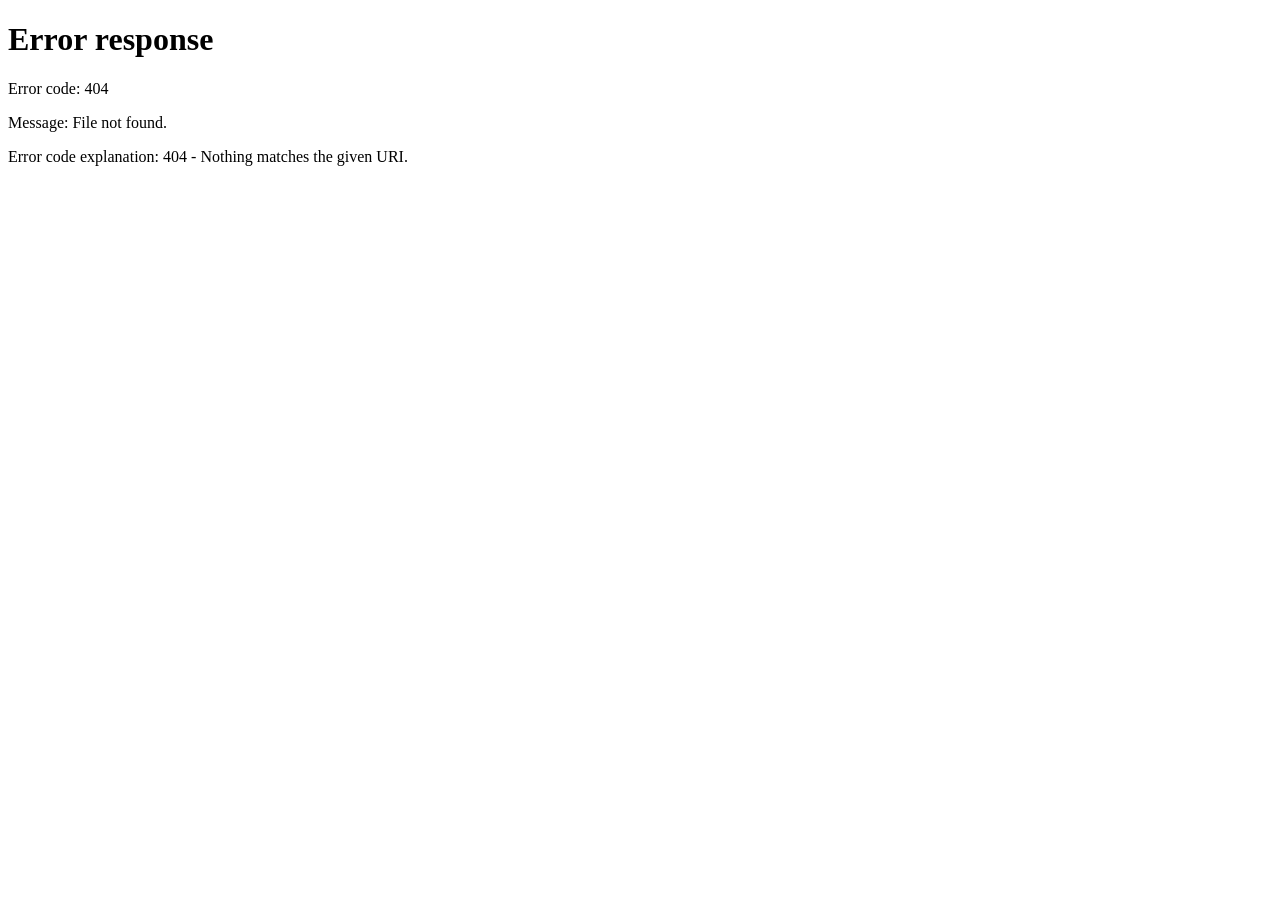
==== checkout.html @ cec8bd14 "Create checkout.html" ====
<!DOCTYPE html>
<html lang="bn">
<head>
    <meta charset="UTF-8">
    <meta name="viewport" content="width=device-width, initial-scale=1.0">
    <title>চেকআউট ও অর্ডার কনফার্ম | Boichitro Shop BD</title>
    <link rel="icon" type="image/png" href="image/favicon.png">
    <link rel="preconnect" href="https://fonts.googleapis.com">
    <link rel="preconnect" href="https://fonts.gstatic.com" crossorigin>
    <link href="https://fonts.googleapis.com/css2?family=Hind+Siliguri:wght@400;500;600;700&family=Poppins:wght@400;500;600;700;800&display=swap" rel="stylesheet">
    <link rel="stylesheet" href="https://cdnjs.cloudflare.com/ajax/libs/font-awesome/6.4.0/css/all.min.css">
    <link rel="stylesheet" href="style.css">
    <script>
        (function() {
            try {
                var savedTheme = localStorage.getItem('boichitroTheme');
                if (savedTheme === 'dark' || (!savedTheme && window.matchMedia('(prefers-color-scheme: dark)').matches)) {
                    document.documentElement.setAttribute('data-theme', 'dark');
                } else {
                    document.documentElement.setAttribute('data-theme', 'light');
                }
            } catch (e) {}
        })();
    </script>
    <script src="script.js" defer></script>
</head>
<body class="checkout-page-body">

    <div id="toastContainer" class="toast-container"></div>

    <!-- Compact Checkout Header -->
    <header class="checkout-header">
        <div class="container checkout-header-content">
            <a href="products.html" class="back-link"><i class="fa-solid fa-arrow-left"></i> শপিং চালিয়ে যান</a>
            <div class="logo">
                <a href="index.html">Boichitro <span>Shop</span></a>
            </div>
            <div class="header-actions">
                <button class="theme-toggle-btn" id="themeToggleBtn" aria-label="Toggle Dark/Light Theme" title="ডার্ক/লাইট মোড">
                    <i class="fa-solid fa-moon"></i>
                </button>
                <div class="cart-icon" id="cartIcon" title="কার্ট দেখুন">
                    <i class="fa-solid fa-cart-shopping"></i>
                    <span class="cart-badge" id="cartBadge">0</span>
                </div>
            </div>
        </div>
    </header>

    <main class="checkout-container container">
        <!-- Empty Cart Display (visible when cart is empty) -->
        <div id="checkoutEmptyState" class="checkout-card checkout-empty-card" style="display: none;">
            <div class="empty-cart-view">
                <div class="empty-icon-circle">
                    <i class="fa-solid fa-cart-shopping"></i>
                </div>
                <h2>আপনার কার্ট বর্তমানে খালি আছে!</h2>
                <p>অর্ডার কনফার্ম করার জন্য অনুগ্রহ করে আপনার প্রয়োজনীয় পণ্য কার্টে যোগ করুন।</p>
                <div class="empty-actions">
                    <a href="products.html" class="btn btn-primary btn-lg">
                        <i class="fa-solid fa-box-open"></i> প্রোডাক্ট দেখুন
                    </a>
                    <a href="offers.html" class="btn btn-secondary btn-lg">
                        <i class="fa-solid fa-tags"></i> বর্তমান অফারসমূহ
                    </a>
                </div>
            </div>
        </div>

        <!-- Checkout Form (visible when cart has items) -->
        <form id="checkoutForm" novalidate>
            <div class="checkout-grid" id="checkoutGrid">
                
                <!-- Left Column: 1. Order Review & 2. Shipping Address -->
                <div class="checkout-col checkout-left">
                    
                    <!-- Section 1: Order Review -->
                    <div class="checkout-card">
                        <div class="card-header-title">
                            <i class="fa-solid fa-bag-shopping"></i>
                            <h3>১. আপনার অর্ডারকৃত পণ্যসমূহ (Order Review)</h3>
                        </div>
                        <div id="checkoutItemsList" class="checkout-items-list">
                            <!-- Items populated dynamically by script.js -->
                        </div>
                    </div>

                    <!-- Section 2: Shipping Address -->
                    <div class="checkout-card">
                        <div class="card-header-title">
                            <i class="fa-solid fa-truck-ramp-box"></i>
                            <h3>২. ডেলিভারি ও কাস্টমার তথ্য (Shipping Details)</h3>
                        </div>
                        <div class="form-grid">
                            <div class="form-group">
                                <label for="custName">আপনার পূর্ণ নাম *</label>
                                <input type="text" id="custName" class="form-control" placeholder="যেমন: মো: আরিফুল ইসলাম" required autocomplete="name">
                                <span class="error-msg" id="errCustName"></span>
                            </div>
                            <div class="form-group">
                                <label for="custPhone">মোবাইল নম্বর *</label>
                                <input type="tel" id="custPhone" class="form-control" placeholder="018XXXXXXXX" pattern="[0-9]{11}" required autocomplete="tel">
                                <span class="error-msg" id="errCustPhone"></span>
                            </div>
                        </div>

                        <div class="form-group">
                            <label for="custEmail">ইমেইল (Optional)</label>
                            <input type="email" id="custEmail" class="form-control" placeholder="example@gmail.com" autocomplete="email">
                        </div>

                        <div class="form-group">
                            <label for="custAddress">পূর্ণাঙ্গ ঠিকানা *</label>
                            <textarea id="custAddress" class="form-control" rows="2" placeholder="বাসা/রোড নং, এলাকা/মহল্লা, উপজেলা/থানা, ল্যান্ডমার্ক" required autocomplete="street-address"></textarea>
                            <span class="error-msg" id="errCustAddress"></span>
                        </div>

                        <div class="form-group">
                            <label for="custDistrict">জেলা *</label>
                            <input type="text" id="custDistrict" class="form-control" placeholder="যেমন: চট্টগ্রাম / ঢাকা" required autocomplete="address-level2">
                            <span class="error-msg" id="errCustDistrict"></span>
                        </div>

                        <div class="form-group" style="margin-bottom: 0;">
                            <label>ডেলিভারি এলাকা *</label>
                            <div class="radio-group">
                                <label class="radio-label">
                                    <input type="radio" name="deliveryCharge" value="100" checked> চট্টগ্রাম শহর — ৳100
                                </label>
                                <label class="radio-label">
                                    <input type="radio" name="deliveryCharge" value="150"> চট্টগ্রামের বাইরে — ৳150
                                </label>
                            </div>
                        </div>
                    </div>
                </div>

                <!-- Right Column: 3. Summary & Coupon, Submit -->
                <div class="checkout-col checkout-right">

                    <!-- Section 3: Order Summary (Includes Coupon) -->
                    <div class="checkout-card">
                        <div class="card-header-title">
                            <i class="fa-solid fa-receipt"></i>
                            <h3>৩. অর্ডার সামারি (Order Summary)</h3>
                        </div>

                        <!-- Coupon Box inside Summary -->
                        <details class="coupon-accordion" style="margin-bottom: 16px;">
                            <summary class="coupon-title">
                                <span><i class="fa-solid fa-ticket"></i> কোনো কুপন বা ভাউচার কোড আছে?</span>
                                <i class="fa-solid fa-chevron-down arrow"></i>
                            </summary>
                            <div class="coupon-box">
                                <input type="text" id="couponCode" class="form-control" placeholder="কুপন কোড লিখুন">
                                <button type="button" id="applyCouponBtn" class="btn btn-secondary">Apply</button>
                            </div>
                            <span class="coupon-status-msg" id="couponStatus"></span>
                        </details>

                        <div class="summary-list">
                            <div class="summary-row">
                                <span>সাবটোটাল (পণ্য মূল্য):</span>
                                <span id="summarySubtotal">৳0</span>
                            </div>
                            <div class="summary-row" id="couponDiscountRow" style="display: none; color: #16a34a;">
                                <span>কুপন ডিসকাউন্ট:</span>
                                <span id="summaryDiscount">-৳0</span>
                            </div>
                            <div class="summary-row">
                                <span>ডেলিভারি চার্জ:</span>
                                <span id="summaryDelivery">৳100</span>
                            </div>
                            <hr>
                            <div class="summary-row total">
                                <span>সর্বমোট বিল (Total):</span>
                                <span id="summaryGrandTotal">৳100</span>
                            </div>
                        </div>
                    </div>

                    <!-- Submit Button -->
                    <button type="submit" id="placeOrderBtn" class="btn btn-submit-order btn-lg btn-block">
                        <i class="fa-brands fa-whatsapp"></i> <span id="btnText">অর্ডার কনফার্ম করুন — ৳100</span>
                    </button>

                </div>
            </div>
        </form>

        <!-- Order Success / Confirmation State (Visible after order is placed) -->
        <div id="orderSuccessState" class="checkout-card order-success-card" style="display: none;">
            <div class="success-banner">
                <div class="success-icon-badge">
                    <i class="fa-solid fa-check"></i>
                </div>
                <h2>ধন্যবাদ! আপনার অর্ডার সফলভাবে সম্পন্ন হয়েছে</h2>
                <p class="order-subtitle">অর্ডার আইডি: <strong id="succOrderId" class="order-id-highlight">#BC-10001</strong></p>
                <div class="order-time-tag" id="succOrderTime"><i class="fa-regular fa-clock"></i> সময় লোড হচ্ছে...</div>
            </div>

            <!-- WhatsApp Action Highlight Box -->
            <div class="whatsapp-prompt-box">
                <div class="whatsapp-prompt-header">
                    <div class="wa-icon-circle">
                        <i class="fa-brands fa-whatsapp"></i>
                    </div>
                    <div class="wa-prompt-text">
                        <h4>WhatsApp-এ অর্ডারটি চূড়ান্তভাবে নিশ্চিত করুন</h4>
                        <p>অর্ডারটি দ্রুত ডেলিভারির জন্য নিচের বাটনে ক্লিক করে অর্ডারের বিবরণীসহ আমাদের WhatsApp-এ মেসেজ পাঠান।</p>
                    </div>
                </div>
                <a id="succWhatsappBtn" href="#" target="_blank" class="btn btn-whatsapp-large" rel="noopener noreferrer">
                    <i class="fa-brands fa-whatsapp"></i> WhatsApp-এ অর্ডার কনফার্ম মেসেজ পাঠান
                </a>
            </div>

            <!-- Order Invoice Memo / Receipt Breakdown -->
            <div class="order-receipt-box">
                <div class="receipt-header">
                    <div class="receipt-title">
                        <i class="fa-solid fa-file-invoice"></i> অর্ডারের রশিদ ও সারসংক্ষেপ (Receipt)
                    </div>
                    <button type="button" class="btn btn-print-receipt" onclick="window.print()">
                        <i class="fa-solid fa-print"></i> রশিদ প্রিন্ট করুন
                    </button>
                </div>

                <div class="receipt-customer-grid">
                    <div class="receipt-info-item">
                        <span class="info-label">কাস্টমার নাম:</span>
                        <span class="info-val" id="succCustName">-</span>
                    </div>
                    <div class="receipt-info-item">
                        <span class="info-label">মোবাইল নম্বর:</span>
                        <span class="info-val" id="succCustPhone">-</span>
                    </div>
                    <div class="receipt-info-item full-width">
                        <span class="info-label">ডেলিভারি ঠিকানা:</span>
                        <span class="info-val" id="succCustAddress">-</span>
                    </div>
                    <div class="receipt-info-item">
                        <span class="info-label">ডেলিভারি এরিয়া:</span>
                        <span class="info-val" id="succAreaName">চট্টগ্রাম শহর</span>
                    </div>
                </div>

                <div class="receipt-items-table">
                    <div class="table-header">
                        <span class="col-item">অর্ডারকৃত পণ্য</span>
                        <span class="col-qty">পরিমাণ</span>
                        <span class="col-price">মূল্য</span>
                    </div>
                    <div id="succItemsList" class="table-body">
                        <!-- Items rendered dynamically -->
                    </div>
                </div>

                <div class="receipt-totals-list">
                    <div class="receipt-row">
                        <span>সাবটোটাল (পণ্য মূল্য):</span>
                        <strong id="succSubtotal">৳0</strong>
                    </div>
                    <div class="receipt-row">
                        <span>ডেলিভারি চার্জ:</span>
                        <strong id="succDelivery">৳100</strong>
                    </div>
                    <div class="receipt-row total-row">
                        <span>সর্বমোট প্রদেয় বিল (Total):</span>
                        <strong id="succGrandTotal">৳0</strong>
                    </div>
                </div>
            </div>

            <!-- Footer Action Buttons -->
            <div class="success-footer-actions">
                <a href="index.html" class="btn btn-primary btn-lg">
                    <i class="fa-solid fa-house"></i> হোম পেজে যান
                </a>
                <a href="products.html" class="btn btn-secondary btn-lg">
                    <i class="fa-solid fa-bag-shopping"></i> আরও কেনাকাটা করুন
                </a>
            </div>
        </div>
    </main>

    <!-- Cart Drawer -->
    <div class="cart-drawer" id="cartDrawer">
        <div class="cart-header">
            <h3><i class="fa-solid fa-cart-shopping"></i> আপনার কার্ট</h3>
            <button class="close-drawer" id="closeCart" aria-label="কার্ট বন্ধ করুন">&times;</button>
        </div>
        <div class="cart-body" id="cartItemsContainer"></div>
        <div class="cart-footer">
            <div class="cart-total">
                <span>মোট বিল:</span>
                <strong id="cartTotal">৳0</strong>
            </div>
            <button class="btn btn-primary btn-block btn-lg" id="checkoutBtn">চেকআউট পেজে যান</button>
        </div>
    </div>
    <div class="drawer-overlay" id="drawerOverlay"></div>

    <!-- Mobile Bottom Navigation -->
    <nav class="mobile-bottom-nav">
        <a href="index.html" class="mobile-nav-item">
            <i class="fa-solid fa-house"></i>
            <span>হোম</span>
        </a>
        <a href="products.html" class="mobile-nav-item">
            <i class="fa-solid fa-box-open"></i>
            <span>প্রোডাক্ট</span>
        </a>
        <a href="offers.html" class="mobile-nav-item">
            <i class="fa-solid fa-tags"></i>
            <span>অফার</span>
        </a>
        <a href="javascript:void(0)" class="mobile-nav-item cart-trigger" id="mobileCartBtn">
            <div class="cart-icon-wrapper">
                <i class="fa-solid fa-bag-shopping"></i>
                <span class="cart-badge" id="mobileCartBadge">0</span>
            </div>
            <span>কার্ট</span>
        </a>
        <a href="checkout.html" class="mobile-nav-item active">
            <i class="fa-solid fa-clipboard-check"></i>
            <span>অর্ডার</span>
        </a>
    </nav>

    <footer class="footer">
        <div class="container text-center" style="text-align: center;">
            <p>© 2026 Boichitro Shop BD. All rights reserved.</p>
        </div>
    </footer>
</body>
</html>
---- style.css ----
/* style.css - Boichitro Shop BD Professional E-Commerce Stylesheet */
:root {
    --primary-color: #073477;
    --primary-hover: #052454;
    --secondary-color: #f59e0b;
    --secondary-hover: #d97706;
    --accent-green: #10b981;
    --accent-red: #ef4444;
    --text-dark: #1e293b;
    --text-muted: #64748b;
    --bg-page: #ffffff;
    --bg-light: #f8fafc;
    --bg-subtle: #f1f5f9;
    --card-bg: #ffffff;
    --white: #ffffff;
    --border-color: #e2e8f0;
    --border-hover: #cbd5e1;
    --shadow-sm: 0 2px 4px rgba(0, 0, 0, 0.05);
    --shadow-md: 0 10px 25px rgba(7, 52, 119, 0.08);
    --shadow-lg: 0 15px 35px rgba(0, 0, 0, 0.12);
    --radius-sm: 6px;
    --radius-md: 10px;
    --radius-lg: 16px;
    --radius-full: 9999px;
    --transition: all 0.25s cubic-bezier(0.4, 0, 0.2, 1);
    --header-bg: rgba(255, 255, 255, 0.98);
    --input-bg: #ffffff;
    --offers-bg: #fff9f0;
    --hero-bg: linear-gradient(135deg, #f8fbff 0%, #edf5ff 100%);
    --cta-bg: linear-gradient(135deg, #eff6ff 0%, #dbeafe 100%);
    --cta-border: #93c5fd;
}

[data-theme="dark"] {
    --primary-color: #3b82f6;
    --primary-hover: #60a5fa;
    --secondary-color: #fbbf24;
    --secondary-hover: #f59e0b;
    --accent-green: #34d399;
    --accent-red: #f87171;
    --text-dark: #f1f5f9;
    --text-muted: #94a3b8;
    --bg-page: #0b132b;
    --bg-light: #111d3d;
    --bg-subtle: #17254e;
    --card-bg: #111d3d;
    --white: #17254e;
    --border-color: #1e305e;
    --border-hover: #2e4480;
    --shadow-sm: 0 2px 6px rgba(0, 0, 0, 0.3);
    --shadow-md: 0 10px 25px rgba(0, 0, 0, 0.4);
    --shadow-lg: 0 15px 35px rgba(0, 0, 0, 0.5);
    --header-bg: rgba(11, 19, 43, 0.96);
    --input-bg: #0d1733;
    --offers-bg: #0f1936;
    --hero-bg: linear-gradient(135deg, #0d1733 0%, #152247 100%);
    --cta-bg: linear-gradient(135deg, #111d3d 0%, #172752 100%);
    --cta-border: #2c4278;
}

* {
    margin: 0;
    padding: 0;
    box-sizing: border-box;
    scroll-behavior: smooth;
}

body {
    font-family: 'Hind Siliguri', 'Poppins', -apple-system, BlinkMacSystemFont, sans-serif;
    color: var(--text-dark);
    background-color: var(--bg-page);
    line-height: 1.6;
    -webkit-font-smoothing: antialiased;
    overflow-x: hidden;
    transition: background-color 0.3s ease, color 0.3s ease;
}

img {
    max-width: 100%;
    height: auto;
    display: block;
}

section {
    scroll-margin-top: 80px;
}

.container {
    max-width: 1200px;
    margin: 0 auto;
    padding: 0 20px;
}

/* Toast Notifications */
.toast-container {
    position: fixed;
    top: 24px;
    right: 24px;
    z-index: 99999;
    display: flex;
    flex-direction: column;
    gap: 12px;
    pointer-events: none;
}

.toast {
    pointer-events: auto;
    min-width: 280px;
    max-width: 380px;
    padding: 14px 20px;
    border-radius: var(--radius-md);
    background: var(--white);
    color: var(--text-dark);
    box-shadow: var(--shadow-lg);
    display: flex;
    align-items: center;
    gap: 12px;
    font-weight: 500;
    font-size: 14px;
    border-left: 5px solid var(--primary-color);
    animation: toastSlideIn 0.3s cubic-bezier(0.16, 1, 0.3, 1) forwards;
}

.toast.success { border-left-color: var(--accent-green); }
.toast.warning { border-left-color: var(--secondary-color); }
.toast.error { border-left-color: var(--accent-red); }

.toast i {
    font-size: 18px;
}
.toast.success i { color: var(--accent-green); }
.toast.warning i { color: var(--secondary-color); }
.toast.error i { color: var(--accent-red); }

@keyframes toastSlideIn {
    from { transform: translateX(120%); opacity: 0; }
    to { transform: translateX(0); opacity: 1; }
}

/* Header & Navigation */
.header {
    position: sticky;
    top: 0;
    z-index: 1000;
    background: var(--header-bg);
    backdrop-filter: blur(12px);
    box-shadow: var(--shadow-sm);
    border-bottom: 1px solid var(--border-color);
    transition: background 0.3s ease, border-color 0.3s ease;
}

.header-container {
    display: flex;
    justify-content: space-between;
    align-items: center;
    padding: 14px 20px;
    gap: 16px;
}

.logo a {
    font-size: 24px;
    font-weight: 700;
    color: var(--primary-color);
    text-decoration: none;
    display: flex;
    align-items: center;
    gap: 4px;
    letter-spacing: -0.5px;
}

.logo span {
    color: var(--secondary-color);
}

.search-box {
    position: relative;
    flex: 0 1 280px;
}

.search-box input {
    width: 100%;
    padding: 9px 16px 9px 38px;
    border: 1.5px solid var(--border-color);
    border-radius: var(--radius-full);
    outline: none;
    font-size: 14px;
    font-family: inherit;
    transition: var(--transition);
    background: var(--bg-light);
    color: var(--text-dark);
}

.search-box input:focus {
    background: var(--card-bg);
    border-color: var(--primary-color);
    box-shadow: 0 0 0 3px rgba(7, 52, 119, 0.12);
}

.search-box i {
    position: absolute;
    left: 14px;
    top: 50%;
    transform: translateY(-50%);
    color: var(--text-muted);
    font-size: 14px;
}

.navbar {
    display: flex;
    align-items: center;
    gap: 6px;
}

.nav-link {
    text-decoration: none;
    color: var(--text-dark);
    font-weight: 500;
    font-size: 14.5px;
    padding: 8px 14px;
    border-radius: var(--radius-sm);
    white-space: nowrap;
    transition: var(--transition);
}

.nav-link:hover, .nav-link.active {
    color: var(--primary-color);
    background: var(--bg-subtle);
}

.nav-link.highlight {
    background: var(--secondary-color);
    color: #ffffff;
    padding: 8px 18px;
    border-radius: var(--radius-full);
    font-weight: 600;
}

.nav-link.highlight:hover {
    background: var(--secondary-hover);
    color: #ffffff;
}

.header-actions {
    display: flex;
    align-items: center;
    gap: 12px;
}

.theme-toggle-btn {
    background: var(--bg-light);
    border: 1.5px solid var(--border-color);
    color: var(--text-dark);
    width: 38px;
    height: 38px;
    border-radius: 50%;
    display: flex;
    align-items: center;
    justify-content: center;
    cursor: pointer;
    font-size: 16px;
    transition: var(--transition);
}

.theme-toggle-btn:hover {
    background: var(--bg-subtle);
    border-color: var(--primary-color);
    color: var(--primary-color);
    transform: scale(1.05);
}

.cart-icon {
    position: relative;
    font-size: 20px;
    color: var(--primary-color);
    cursor: pointer;
    width: 38px;
    height: 38px;
    border-radius: 50%;
    display: flex;
    align-items: center;
    justify-content: center;
    background: var(--bg-light);
    border: 1.5px solid var(--border-color);
    transition: var(--transition);
}

.cart-icon:hover {
    background: var(--bg-subtle);
    border-color: var(--primary-color);
}

.cart-badge {
    position: absolute;
    top: -5px;
    right: -5px;
    background: var(--secondary-color);
    color: #ffffff;
    font-size: 11px;
    font-weight: 700;
    min-width: 18px;
    height: 18px;
    padding: 0 4px;
    border-radius: var(--radius-full);
    display: flex;
    align-items: center;
    justify-content: center;
    border: 2px solid var(--card-bg);
}

.mobile-toggle {
    display: none;
    background: var(--bg-light);
    border: 1.5px solid var(--border-color);
    border-radius: var(--radius-sm);
    font-size: 18px;
    color: var(--primary-color);
    cursor: pointer;
    padding: 8px 10px;
    transition: var(--transition);
}

.mobile-toggle:hover {
    background: var(--bg-subtle);
}

/* Hero Section */
.hero-section {
    padding: 50px 0;
    background: var(--hero-bg);
    border-bottom: 1px solid var(--border-color);
}

.hero-container {
    display: grid;
    grid-template-columns: 1.1fr 0.9fr;
    gap: 40px;
    align-items: center;
}

.hero-text h1 {
    font-size: 46px;
    color: var(--primary-color);
    margin: 16px 0;
    line-height: 1.2;
    font-weight: 800;
}

.hero-text p {
    font-size: 16px;
    color: var(--text-muted);
    max-width: 520px;
    line-height: 1.7;
}

.hero-btns {
    display: flex;
    gap: 14px;
    margin: 28px 0;
    flex-wrap: wrap;
}

.hero-features {
    display: flex;
    gap: 20px;
    flex-wrap: wrap;
    font-size: 13.5px;
    color: var(--text-muted);
    font-weight: 500;
}

.feature-tag {
    display: flex;
    align-items: center;
    gap: 6px;
}
.feature-tag i { color: var(--accent-green); }

.hero-slider-box {
    position: relative;
    background: var(--card-bg);
    padding: 24px;
    border-radius: var(--radius-lg);
    box-shadow: var(--shadow-md);
    border: 1px solid var(--border-color);
    text-align: center;
}

.slider-wrapper img {
    max-width: 100%;
    height: 300px;
    margin: 0 auto;
    object-fit: contain;
}

.product-tag {
    position: absolute;
    top: 16px;
    left: 16px;
    background: var(--secondary-color);
    color: #fff;
    padding: 4px 12px;
    border-radius: var(--radius-full);
    font-size: 12px;
    font-weight: 700;
}

/* Standard Buttons & Badges */
.btn {
    display: inline-flex;
    align-items: center;
    justify-content: center;
    gap: 8px;
    padding: 10px 22px;
    border-radius: var(--radius-md);
    font-weight: 600;
    font-size: 14.5px;
    border: none;
    cursor: pointer;
    text-decoration: none;
    transition: var(--transition);
    font-family: inherit;
}

.btn-primary { background: var(--primary-color); color: #ffffff; }
.btn-primary:hover { background: var(--primary-hover); transform: translateY(-1px); }

.btn-secondary { background: var(--card-bg); color: var(--primary-color); border: 1.5px solid var(--primary-color); }
.btn-secondary:hover { background: var(--bg-subtle); }

.btn-outline-primary {
    border: 2px solid var(--primary-color);
    color: var(--primary-color);
    background: transparent;
    padding: 12px 28px;
    font-size: 15px;
    border-radius: var(--radius-full);
    font-weight: 600;
}
.btn-outline-primary:hover {
    background: var(--primary-color);
    color: #ffffff;
}

.btn-lg { padding: 14px 28px; font-size: 16px; }

.badge { padding: 4px 12px; border-radius: var(--radius-full); font-size: 12px; font-weight: 700; }
.badge-primary { background: var(--bg-subtle); color: var(--primary-color); border: 1px solid var(--border-color); }

/* Page Banner */
.page-banner {
    background: linear-gradient(135deg, #073477 0%, #052454 100%);
    color: #ffffff;
    padding: 45px 0;
    text-align: center;
}
[data-theme="dark"] .page-banner {
    background: linear-gradient(135deg, #101c3d 0%, #0b132b 100%);
    border-bottom: 1px solid var(--border-color);
}
.page-banner h1 { font-size: 32px; font-weight: 700; margin-bottom: 8px; }
.page-banner p { opacity: 0.9; font-size: 16px; }

/* Products Section & Cards */
.products-section { padding: 60px 0; }
.offers-bg { background-color: var(--offers-bg); }

.section-title { text-align: center; margin-bottom: 36px; }
.sub-title { color: var(--secondary-color); font-weight: 700; letter-spacing: 1.5px; font-size: 13px; text-transform: uppercase; }
.section-title h2 { font-size: 30px; color: var(--primary-color); font-weight: 700; margin: 4px 0 8px; }
.section-title p { color: var(--text-muted); font-size: 15px; }

.products-grid {
    display: grid;
    grid-template-columns: repeat(auto-fill, minmax(270px, 1fr));
    gap: 24px;
}

.product-card {
    position: relative;
    background: var(--card-bg);
    border: 1px solid var(--border-color);
    border-radius: var(--radius-lg);
    overflow: hidden;
    padding: 20px;
    transition: var(--transition);
    display: flex;
    flex-direction: column;
    justify-content: space-between;
}

.product-card:hover {
    transform: translateY(-4px);
    box-shadow: var(--shadow-md);
    border-color: var(--border-hover);
}

.card-badge {
    position: absolute;
    top: 14px;
    left: 14px;
    background: var(--primary-color);
    color: #ffffff;
    padding: 4px 10px;
    border-radius: var(--radius-full);
    font-size: 11px;
    font-weight: 700;
    z-index: 2;
}

.badge-sale { background: var(--accent-red); }
.badge-mega { background: #8b5cf6; }

.product-img {
    height: 190px;
    display: flex;
    align-items: center;
    justify-content: center;
    cursor: pointer;
    padding: 10px;
    border-radius: var(--radius-md);
    background: var(--bg-light);
    border: 1px solid var(--border-color);
}

.product-img img {
    max-height: 100%;
    max-width: 100%;
    object-fit: contain;
    transition: transform 0.3s ease;
}

.product-card:hover .product-img img {
    transform: scale(1.06);
}

.product-details {
    display: flex;
    flex-direction: column;
    flex: 1;
    justify-content: space-between;
    margin-top: 16px;
}

.product-details h3 {
    font-size: 17px;
    color: var(--primary-color);
    cursor: pointer;
    font-weight: 700;
    min-height: 48px;
    line-height: 1.4;
}

.product-details h3:hover {
    color: var(--secondary-hover);
}

.product-details .desc {
    font-size: 13px;
    color: var(--text-muted);
    min-height: 38px;
    margin: 6px 0 10px;
    line-height: 1.5;
}

.price-box {
    margin: 8px 0 14px;
    display: flex;
    align-items: baseline;
    gap: 8px;
    flex-wrap: wrap;
}

.price {
    font-size: 20px;
    font-weight: 800;
    color: var(--primary-color);
}

.old-price {
    text-decoration: line-through;
    color: var(--text-muted);
    font-size: 14px;
}

.save-badge {
    font-size: 11px;
    background: rgba(16, 185, 129, 0.15);
    color: var(--accent-green);
    padding: 2px 8px;
    border-radius: var(--radius-sm);
    font-weight: 700;
    border: 1px solid rgba(16, 185, 129, 0.3);
}

.card-actions {
    display: flex;
    gap: 8px;
    margin-top: auto;
}

.btn-add-cart, .btn-buy-now {
    flex: 1;
    padding: 10px 10px;
    border-radius: var(--radius-md);
    border: none;
    font-weight: 600;
    cursor: pointer;
    font-size: 13.5px;
    display: inline-flex;
    align-items: center;
    justify-content: center;
    gap: 6px;
    transition: var(--transition);
    font-family: inherit;
}

.btn-add-cart {
    background: var(--bg-light);
    color: var(--text-dark);
    border: 1px solid var(--border-color);
}
.btn-add-cart:hover {
    background: var(--bg-subtle);
    border-color: var(--primary-color);
}

.btn-buy-now {
    background: var(--primary-color);
    color: #ffffff;
}
.btn-buy-now:hover {
    background: var(--primary-hover);
}

.view-all-container {
    text-align: center;
    margin-top: 40px;
}

/* Filter & Sort Bar */
.filter-sort-bar {
    display: flex;
    justify-content: space-between;
    align-items: center;
    gap: 20px;
    margin-bottom: 30px;
    flex-wrap: wrap;
    background: var(--bg-light);
    padding: 14px 18px;
    border-radius: var(--radius-lg);
    border: 1px solid var(--border-color);
}

.category-filters {
    display: flex;
    gap: 10px;
    flex-wrap: wrap;
}

.filter-btn {
    padding: 8px 18px;
    border-radius: var(--radius-full);
    border: 1px solid var(--border-color);
    background: var(--card-bg);
    color: var(--text-dark);
    font-weight: 600;
    cursor: pointer;
    font-size: 13.5px;
    font-family: inherit;
    transition: var(--transition);
}

.filter-btn.active, .filter-btn:hover {
    background: var(--primary-color);
    color: #ffffff;
    border-color: var(--primary-color);
}

.sort-box {
    display: flex;
    align-items: center;
    gap: 8px;
    font-size: 14px;
    font-weight: 500;
    color: var(--text-dark);
}

.form-control-sm {
    padding: 7px 12px;
    border-radius: var(--radius-md);
    border: 1.5px solid var(--border-color);
    font-size: 13.5px;
    outline: none;
    background: var(--input-bg);
    color: var(--text-dark);
    font-family: inherit;
}

.no-results-msg {
    text-align: center;
    padding: 60px 0;
    color: var(--text-muted);
    font-size: 18px;
}
.no-results-msg i {
    font-size: 48px;
    margin-bottom: 12px;
    color: var(--border-hover);
    display: block;
}

/* Quick CTA Section */
.quick-cta-section { padding: 40px 0; }
.cta-card {
    background: var(--cta-bg);
    border: 2px dashed var(--cta-border);
    border-radius: var(--radius-lg);
    padding: 40px 24px;
    text-align: center;
}
.cta-card h2 { color: var(--primary-color); font-size: 26px; font-weight: 700; margin-bottom: 8px; }
.cta-card p { color: var(--text-muted); font-size: 15px; margin-bottom: 24px; }
.cta-actions { display: flex; justify-content: center; gap: 14px; flex-wrap: wrap; }

/* Contact & About Sections */
.contact-section { padding: 60px 0; background: var(--bg-page); }
.contact-grid {
    display: grid;
    grid-template-columns: repeat(auto-fit, minmax(230px, 1fr));
    gap: 24px;
    text-align: center;
    margin-top: 30px;
}
.contact-box {
    padding: 28px 20px;
    background: var(--bg-light);
    border: 1px solid var(--border-color);
    border-radius: var(--radius-lg);
    transition: var(--transition);
}
.contact-box:hover {
    box-shadow: var(--shadow-md);
    transform: translateY(-4px);
    border-color: var(--border-hover);
}
.contact-box i { font-size: 32px; color: var(--secondary-color); margin-bottom: 14px; }
.contact-box h3 { font-size: 18px; margin-bottom: 8px; color: var(--primary-color); font-weight: 700; }
.contact-box p { font-size: 14px; color: var(--text-muted); }
.contact-box a { color: var(--primary-color); text-decoration: none; font-weight: 600; font-size: 14px; }
.contact-box a:hover { text-decoration: underline; }

.about-section { padding: 60px 0; background: var(--bg-light); border-top: 1px solid var(--border-color); }
.about-text { max-width: 800px; margin: 0 auto; text-align: center; color: var(--text-muted); font-size: 15px; }
.about-text p { margin-bottom: 16px; line-height: 1.7; }
.about-list { list-style: none; display: flex; justify-content: center; gap: 16px; flex-wrap: wrap; margin-top: 28px; }
.about-list li { background: var(--card-bg); padding: 10px 20px; border-radius: var(--radius-full); box-shadow: var(--shadow-sm); color: var(--primary-color); font-weight: 600; font-size: 14px; border: 1px solid var(--border-color); }
.about-list i { color: #25d366; margin-right: 6px; }

/* Cart Drawer */
.cart-drawer {
    position: fixed;
    top: 0;
    right: -420px;
    width: 380px;
    max-width: 100vw;
    height: 100%;
    height: 100dvh;
    background: var(--card-bg);
    box-shadow: -5px 0 25px rgba(0, 0, 0, 0.25);
    z-index: 100000;
    transition: transform 0.3s cubic-bezier(0.16, 1, 0.3, 1), right 0.3s ease;
    display: flex;
    flex-direction: column;
    overflow-x: hidden;
}
.cart-drawer.active { right: 0; }
.cart-header {
    padding: 14px 18px;
    border-bottom: 1px solid var(--border-color);
    display: flex;
    justify-content: space-between;
    align-items: center;
    background: var(--card-bg);
    min-height: 58px;
    flex-shrink: 0;
}
.cart-header-title-box {
    display: flex;
    align-items: center;
    gap: 8px;
}
.cart-header-title-box i {
    color: var(--primary-color);
    font-size: 18px;
}
.cart-header h3 {
    font-size: 17px;
    color: var(--primary-color);
    font-weight: 700;
    display: flex;
    align-items: center;
    gap: 6px;
    margin: 0;
}
.cart-header-count {
    font-size: 14px;
    color: var(--text-muted);
    font-weight: 600;
}
.close-drawer {
    background: var(--bg-light);
    border: 1px solid var(--border-color);
    border-radius: var(--radius-sm);
    width: 40px;
    height: 40px;
    min-width: 40px;
    min-height: 40px;
    font-size: 24px;
    cursor: pointer;
    color: var(--text-dark);
    display: flex;
    align-items: center;
    justify-content: center;
    line-height: 1;
    transition: var(--transition);
}
.close-drawer:hover {
    background: var(--bg-subtle);
    color: var(--primary-color);
}
.cart-body {
    flex: 1;
    padding: 16px;
    overflow-y: auto;
    -webkit-overflow-scrolling: touch;
}
.cart-footer {
    padding: 16px;
    border-top: 1px solid var(--border-color);
    background: var(--card-bg);
    box-shadow: 0 -4px 15px rgba(0, 0, 0, 0.05);
    padding-bottom: max(16px, env(safe-area-inset-bottom));
    flex-shrink: 0;
}
.cart-total {
    display: flex;
    justify-content: space-between;
    align-items: center;
    font-size: 16px;
    margin-bottom: 14px;
    color: var(--text-dark);
    font-weight: 600;
}
.cart-total strong {
    color: var(--primary-color);
    font-size: 20px;
    font-weight: 800;
}

.drawer-overlay {
    position: fixed;
    top: 0;
    left: 0;
    width: 100vw;
    height: 100%;
    height: 100dvh;
    background: rgba(15, 23, 42, 0.65);
    backdrop-filter: blur(4px);
    z-index: 99999;
    display: none;
}
.drawer-overlay.active { display: block; }

.cart-item {
    display: flex;
    align-items: flex-start;
    gap: 12px;
    padding: 12px;
    background: var(--bg-light);
    border-radius: var(--radius-md);
    margin-bottom: 12px;
    border: 1px solid var(--border-color);
    position: relative;
}
.cart-item-img {
    width: 58px;
    height: 58px;
    min-width: 58px;
    object-fit: contain;
    border-radius: var(--radius-sm);
    background: #fff;
    padding: 4px;
    border: 1px solid var(--border-color);
}
.cart-item-info {
    flex: 1;
    min-width: 0;
    display: flex;
    flex-direction: column;
    gap: 4px;
}
.cart-item-info h4 {
    font-size: 13.5px;
    color: var(--primary-color);
    margin: 0;
    font-weight: 700;
    line-height: 1.35;
    word-break: break-word;
}
.cart-item-price {
    font-size: 13px;
    color: var(--text-dark);
    font-weight: 600;
}
.item-total-price {
    color: var(--primary-color);
    font-weight: 700;
}
.cart-item-actions {
    display: flex;
    align-items: center;
    justify-content: space-between;
    gap: 8px;
    margin-top: 6px;
}
.cart-qty-controls {
    display: inline-flex;
    align-items: center;
    gap: 6px;
    background: var(--card-bg);
    border: 1.5px solid var(--border-color);
    border-radius: var(--radius-sm);
    padding: 2px 6px;
    min-height: 32px;
}
.qty-btn-sm {
    background: transparent;
    border: none;
    font-size: 16px;
    font-weight: 700;
    cursor: pointer;
    color: var(--text-dark);
    padding: 2px 6px;
    min-width: 24px;
    min-height: 24px;
    display: flex;
    align-items: center;
    justify-content: center;
}
.qty-btn-sm:hover { color: var(--primary-color); }
.qty-num {
    font-size: 13.5px;
    font-weight: 700;
    color: var(--text-dark);
    min-width: 16px;
    text-align: center;
}
.cart-del-btn {
    background: rgba(239, 68, 68, 0.12);
    color: var(--accent-red);
    border: 1px solid rgba(239, 68, 68, 0.25);
    width: 32px;
    height: 32px;
    min-width: 32px;
    border-radius: var(--radius-sm);
    cursor: pointer;
    display: flex;
    align-items: center;
    justify-content: center;
    transition: var(--transition);
    font-size: 13px;
}
.cart-del-btn:hover {
    background: var(--accent-red);
    color: #fff;
}
.btn-block { width: 100%; text-align: center; justify-content: center; }
.empty-cart-msg { text-align: center; color: var(--text-muted); margin-top: 40px; font-size: 15px; }
.empty-cart-msg i { font-size: 44px; color: var(--border-hover); margin-bottom: 14px; display: block; }
.empty-cart-msg a { display: inline-block; margin-top: 12px; color: var(--primary-color); font-weight: 600; }

/* Floating WhatsApp Button */
.whatsapp-float {
    position: fixed;
    bottom: 25px;
    left: 25px;
    background: #25d366;
    color: #ffffff;
    padding: 12px 20px;
    border-radius: var(--radius-full);
    text-decoration: none;
    display: flex;
    align-items: center;
    gap: 8px;
    box-shadow: 0 6px 18px rgba(37, 211, 102, 0.35);
    z-index: 999;
    font-weight: 700;
    font-size: 14px;
    transition: var(--transition);
}
.whatsapp-float:hover {
    transform: translateY(-2px);
    box-shadow: 0 8px 24px rgba(37, 211, 102, 0.45);
    background: #20ba5a;
}
.whatsapp-float i { font-size: 20px; }

/* CHECKOUT PAGE STYLES */
.checkout-page-body {
    background-color: var(--bg-page);
    min-height: 100vh;
}

.checkout-header {
    background: var(--header-bg);
    border-bottom: 1px solid var(--border-color);
    padding: 14px 0;
    position: sticky;
    top: 0;
    z-index: 100;
    backdrop-filter: blur(12px);
}
.checkout-header-content {
    display: flex;
    justify-content: space-between;
    align-items: center;
}
.back-link {
    text-decoration: none;
    color: var(--text-dark);
    font-weight: 600;
    font-size: 14px;
    display: flex;
    align-items: center;
    gap: 6px;
    transition: var(--transition);
}
.back-link:hover { color: var(--primary-color); }

.checkout-container {
    padding: 36px 20px 60px;
}

.checkout-grid {
    display: grid;
    grid-template-columns: 1fr 440px;
    gap: 28px;
    align-items: start;
}

.checkout-card {
    background: var(--card-bg);
    border-radius: var(--radius-lg);
    padding: 24px;
    box-shadow: var(--shadow-sm);
    border: 1px solid var(--border-color);
    margin-bottom: 20px;
}

.card-header-title {
    display: flex;
    align-items: center;
    gap: 10px;
    margin-bottom: 20px;
    color: var(--primary-color);
    border-bottom: 1px dashed var(--border-color);
    padding-bottom: 12px;
}
.card-header-title h3 { font-size: 18px; font-weight: 700; }
.card-header-title i { font-size: 18px; color: var(--primary-color); }
.card-header-label { font-weight: 700; display: block; margin-bottom: 8px; color: var(--primary-color); font-size: 15px; }

.checkout-items-list {
    display: flex;
    flex-direction: column;
    gap: 14px;
}
.checkout-item-card {
    display: flex;
    align-items: center;
    gap: 14px;
    padding: 12px;
    background: var(--bg-light);
    border-radius: var(--radius-md);
    border: 1px solid var(--border-color);
}
.checkout-item-img {
    width: 60px;
    height: 60px;
    object-fit: contain;
    border-radius: var(--radius-sm);
    background: #fff;
    padding: 4px;
    border: 1px solid var(--border-color);
}
.checkout-item-details { flex: 1; min-width: 0; }
.checkout-item-details h4 { font-size: 14px; color: var(--primary-color); font-weight: 700; margin-bottom: 2px; }
.checkout-item-details .price { font-size: 13.5px; font-weight: 700; color: var(--text-dark); }

.form-grid {
    display: grid;
    grid-template-columns: 1fr 1fr;
    gap: 14px;
}
.form-group {
    margin-bottom: 16px;
    position: relative;
}
.form-group label {
    display: block;
    font-weight: 600;
    font-size: 13.5px;
    margin-bottom: 6px;
    color: var(--text-dark);
}
.form-control {
    width: 100%;
    padding: 10px 14px;
    border: 1.5px solid var(--border-color);
    border-radius: var(--radius-md);
    outline: none;
    font-size: 14px;
    font-family: inherit;
    background: var(--input-bg);
    color: var(--text-dark);
    transition: var(--transition);
}
.form-control:focus {
    border-color: var(--primary-color);
    box-shadow: 0 0 0 3px rgba(7, 52, 119, 0.15);
}

.error-msg {
    color: var(--accent-red);
    font-size: 12px;
    margin-top: 4px;
    display: block;
    font-weight: 500;
}

.radio-group {
    display: flex;
    gap: 12px;
    flex-wrap: wrap;
}
.radio-label {
    flex: 1;
    min-width: 170px;
    display: flex;
    align-items: center;
    gap: 10px;
    padding: 12px 14px;
    border: 1.5px solid var(--border-color);
    border-radius: var(--radius-md);
    cursor: pointer;
    background: var(--card-bg);
    color: var(--text-dark);
    font-weight: 600;
    font-size: 14px;
    transition: var(--transition);
}
.radio-label:has(input:checked) {
    border-color: var(--primary-color);
    background: var(--bg-subtle);
    color: var(--primary-color);
}

/* Coupon inside Summary Card */
.coupon-accordion {
    background: var(--bg-light);
    border: 1px solid var(--border-color);
    border-radius: var(--radius-md);
    padding: 12px 14px;
    margin-bottom: 18px;
}
.coupon-accordion summary {
    cursor: pointer;
    list-style: none;
    display: flex;
    justify-content: space-between;
    align-items: center;
    font-weight: 600;
    font-size: 13.5px;
    color: var(--primary-color);
}
.coupon-accordion summary::-webkit-details-marker { display: none; }
.coupon-box {
    display: flex;
    gap: 10px;
    margin-top: 12px;
}
.coupon-status-msg {
    font-size: 13px;
    margin-top: 8px;
    display: block;
    font-weight: 500;
}

.summary-list .summary-row {
    display: flex;
    justify-content: space-between;
    margin-bottom: 12px;
    font-size: 14.5px;
    color: var(--text-muted);
}
.summary-list .summary-row span:last-child {
    font-weight: 600;
    color: var(--text-dark);
}
.summary-list hr {
    border: none;
    border-top: 1px solid var(--border-color);
    margin: 12px 0;
}
.summary-list .total {
    font-size: 18px;
    font-weight: 800;
    color: var(--primary-color);
}
.summary-list .total span:last-child {
    color: var(--primary-color);
    font-size: 20px;
}

.btn-submit-order {
    background: linear-gradient(135deg, #25D366 0%, #128C7E 100%);
    color: white;
    font-size: 17px;
    font-weight: 700;
    padding: 16px;
    border-radius: var(--radius-md);
    border: none;
    cursor: pointer;
    display: flex;
    justify-content: center;
    align-items: center;
    gap: 10px;
    box-shadow: 0 8px 20px rgba(37, 211, 102, 0.3);
    transition: var(--transition);
    width: 100%;
}
.btn-submit-order:hover {
    transform: translateY(-2px);
    box-shadow: 0 12px 25px rgba(37, 211, 102, 0.4);
}
.btn-submit-order:disabled {
    opacity: 0.6;
    cursor: not-allowed;
    transform: none;
}

/* Empty Checkout Card View */
.checkout-empty-card {
    text-align: center;
    padding: 60px 24px;
    max-width: 600px;
    margin: 30px auto;
}
.empty-cart-view {
    display: flex;
    flex-direction: column;
    align-items: center;
    justify-content: center;
}
.empty-icon-circle {
    width: 84px;
    height: 84px;
    background: var(--bg-light);
    border: 2px dashed var(--border-color);
    border-radius: 50%;
    display: flex;
    align-items: center;
    justify-content: center;
    margin-bottom: 20px;
}
.empty-icon-circle i {
    font-size: 36px;
    color: var(--primary-color);
}
.empty-cart-view h2 {
    font-size: 24px;
    color: var(--primary-color);
    font-weight: 700;
    margin-bottom: 8px;
}
.empty-cart-view p {
    color: var(--text-muted);
    font-size: 15px;
    max-width: 420px;
    margin-bottom: 28px;
    line-height: 1.6;
}
.empty-actions {
    display: flex;
    gap: 14px;
    flex-wrap: wrap;
    justify-content: center;
}

/* ORDER SUCCESS / CONFIRMATION STATE */
.order-success-card {
    max-width: 780px;
    margin: 30px auto;
    padding: 36px 30px;
    animation: fadeIn 0.4s ease;
}
.success-banner {
    text-align: center;
    padding-bottom: 24px;
    border-bottom: 1px solid var(--border-color);
    margin-bottom: 24px;
}
.success-icon-badge {
    width: 72px;
    height: 72px;
    background: #ecfdf5;
    color: #10b981;
    border: 2px solid #10b981;
    border-radius: 50%;
    display: flex;
    align-items: center;
    justify-content: center;
    font-size: 34px;
    margin: 0 auto 16px;
    box-shadow: 0 8px 20px rgba(16, 185, 129, 0.2);
}
[data-theme="dark"] .success-icon-badge {
    background: rgba(16, 185, 129, 0.15);
}
.success-banner h2 {
    font-size: 24px;
    font-weight: 700;
    color: var(--primary-color);
    margin-bottom: 8px;
}
.order-subtitle {
    font-size: 16px;
    color: var(--text-muted);
    margin-bottom: 8px;
}
.order-id-highlight {
    color: var(--secondary-color);
    font-size: 18px;
    font-family: 'Poppins', sans-serif;
    letter-spacing: 0.5px;
}
.order-time-tag {
    display: inline-flex;
    align-items: center;
    gap: 6px;
    font-size: 13.5px;
    color: var(--text-muted);
    background: var(--bg-light);
    padding: 4px 12px;
    border-radius: 20px;
}

/* WhatsApp Prompt Highlight Box */
.whatsapp-prompt-box {
    background: linear-gradient(135deg, rgba(37, 211, 102, 0.12), rgba(18, 140, 126, 0.08));
    border: 2px solid rgba(37, 211, 102, 0.4);
    border-radius: var(--radius-md);
    padding: 20px 22px;
    margin-bottom: 24px;
}
.whatsapp-prompt-header {
    display: flex;
    gap: 14px;
    align-items: flex-start;
    margin-bottom: 16px;
}
.wa-icon-circle {
    width: 44px;
    height: 44px;
    min-width: 44px;
    background: #25d366;
    color: #ffffff;
    border-radius: 50%;
    display: flex;
    align-items: center;
    justify-content: center;
    font-size: 24px;
}
.wa-prompt-text h4 {
    font-size: 16.5px;
    font-weight: 700;
    color: #15803d;
    margin-bottom: 4px;
}
[data-theme="dark"] .wa-prompt-text h4 {
    color: #4ade80;
}
.wa-prompt-text p {
    font-size: 14px;
    color: var(--text-dark);
    margin: 0;
    line-height: 1.5;
}
.btn-whatsapp-large {
    display: flex;
    align-items: center;
    justify-content: center;
    gap: 10px;
    background: #25d366;
    color: #ffffff !important;
    font-size: 16px;
    font-weight: 700;
    padding: 14px 20px;
    border-radius: var(--radius-md);
    text-decoration: none;
    box-shadow: 0 4px 14px rgba(37, 211, 102, 0.4);
    transition: var(--transition);
}
.btn-whatsapp-large:hover {
    background: #20ba59;
    transform: translateY(-2px);
    box-shadow: 0 8px 20px rgba(37, 211, 102, 0.5);
}

/* Order Receipt Box */
.order-receipt-box {
    background: var(--bg-light);
    border: 1px solid var(--border-color);
    border-radius: var(--radius-md);
    padding: 20px;
    margin-bottom: 24px;
}
.receipt-header {
    display: flex;
    justify-content: space-between;
    align-items: center;
    padding-bottom: 12px;
    border-bottom: 1px dashed var(--border-color);
    margin-bottom: 16px;
}
.receipt-title {
    font-size: 16px;
    font-weight: 700;
    color: var(--primary-color);
    display: flex;
    align-items: center;
    gap: 8px;
}
.btn-print-receipt {
    background: var(--card-bg);
    border: 1px solid var(--border-color);
    color: var(--text-dark);
    padding: 6px 14px;
    border-radius: var(--radius-sm);
    font-size: 13px;
    cursor: pointer;
    display: flex;
    align-items: center;
    gap: 6px;
    transition: var(--transition);
}
.btn-print-receipt:hover {
    background: var(--primary-color);
    color: #ffffff;
    border-color: var(--primary-color);
}
.receipt-customer-grid {
    display: grid;
    grid-template-columns: 1fr 1fr;
    gap: 12px 18px;
    font-size: 14px;
    margin-bottom: 18px;
    padding-bottom: 14px;
    border-bottom: 1px dashed var(--border-color);
}
.receipt-info-item {
    display: flex;
    flex-direction: column;
    gap: 3px;
}
.receipt-info-item.full-width {
    grid-column: span 2;
}
.info-label {
    font-size: 12.5px;
    color: var(--text-muted);
}
.info-val {
    font-weight: 600;
    color: var(--text-dark);
    word-break: break-word;
}
.badge-cod {
    display: inline-block;
    background: #e0f2fe;
    color: #0369a1;
    padding: 3px 8px;
    border-radius: 4px;
    font-size: 12px;
    font-weight: 600;
}
[data-theme="dark"] .badge-cod {
    background: rgba(3, 105, 161, 0.2);
    color: #38bdf8;
}
.receipt-items-table {
    margin-bottom: 18px;
}
.table-header {
    display: grid;
    grid-template-columns: 1fr 60px 90px;
    font-size: 13px;
    font-weight: 700;
    color: var(--text-muted);
    padding-bottom: 8px;
    border-bottom: 1px solid var(--border-color);
}
.receipt-item-row {
    display: grid;
    grid-template-columns: 1fr 60px 90px;
    padding: 10px 0;
    border-bottom: 1px solid var(--border-color);
    font-size: 13.5px;
    align-items: center;
}
.receipt-item-row .col-item {
    font-weight: 600;
    color: var(--text-dark);
    word-break: break-word;
}
.receipt-item-row .col-qty {
    text-align: center;
    color: var(--text-muted);
}
.receipt-item-row .col-price {
    text-align: right;
    font-weight: 600;
    color: var(--text-dark);
}
.receipt-totals-list {
    display: flex;
    flex-direction: column;
    gap: 8px;
    padding-top: 10px;
}
.receipt-row {
    display: flex;
    justify-content: space-between;
    font-size: 14px;
    color: var(--text-dark);
}
.receipt-row.total-row {
    font-size: 17px;
    font-weight: 800;
    color: var(--primary-color);
    padding-top: 10px;
    border-top: 2px solid var(--border-color);
}
.receipt-notes {
    margin-top: 14px;
    padding: 10px 14px;
    background: var(--card-bg);
    border-left: 3px solid var(--secondary-color);
    border-radius: var(--radius-sm);
    font-size: 13.5px;
    color: var(--text-dark);
}
.success-footer-actions {
    display: flex;
    gap: 12px;
    justify-content: center;
    flex-wrap: wrap;
}

@media print {
    body * {
        visibility: hidden;
    }
    #orderSuccessState, #orderSuccessState * {
        visibility: visible;
    }
    #orderSuccessState {
        position: absolute;
        left: 0;
        top: 0;
        width: 100%;
        box-shadow: none;
        border: none;
    }
    .whatsapp-prompt-box, .btn-print-receipt, .success-footer-actions {
        display: none !important;
    }
}

/* SINGLE PRODUCT PAGE DETAILS */
.single-product-main { padding: 40px 20px 60px; }
.product-details-grid {
    display: grid;
    grid-template-columns: 1fr 1fr;
    gap: 40px;
    background: var(--card-bg);
    padding: 36px;
    border-radius: var(--radius-lg);
    border: 1px solid var(--border-color);
    box-shadow: var(--shadow-sm);
}
.product-large-img {
    height: 380px;
    display: flex;
    align-items: center;
    justify-content: center;
    background: var(--bg-light);
    border-radius: var(--radius-md);
    padding: 20px;
    border: 1px solid var(--border-color);
}
.product-large-img img {
    max-height: 100%;
    max-width: 100%;
    object-fit: contain;
}
.product-info-col h1 {
    font-size: 28px;
    color: var(--primary-color);
    font-weight: 800;
    margin: 8px 0 10px;
    line-height: 1.3;
}
.product-info-col .desc {
    color: var(--text-muted);
    font-size: 15px;
    line-height: 1.6;
}
.product-info-col .price-box {
    margin: 20px 0;
}
.package-info-box {
    background: var(--bg-light);
    padding: 16px;
    border-radius: var(--radius-md);
    margin: 20px 0;
    border: 1px solid var(--border-color);
}
.package-info-box h4 {
    color: var(--primary-color);
    font-size: 15px;
    font-weight: 700;
    margin-bottom: 6px;
    display: flex;
    align-items: center;
    gap: 6px;
}
.package-info-box p {
    font-size: 14px;
    color: var(--text-dark);
}
.quantity-selector-box {
    display: flex;
    align-items: center;
    gap: 16px;
    margin: 20px 0;
}
.quantity-selector-box label {
    font-weight: 700;
    font-size: 15px;
    color: var(--text-dark);
}
.quantity-control {
    display: flex;
    align-items: center;
    border: 1.5px solid var(--border-color);
    border-radius: var(--radius-md);
    overflow: hidden;
    background: var(--card-bg);
}
.qty-btn {
    background: var(--bg-light);
    border: none;
    padding: 8px 16px;
    font-size: 18px;
    font-weight: 700;
    cursor: pointer;
    color: var(--primary-color);
    transition: var(--transition);
}
.qty-btn:hover { background: var(--bg-subtle); }
.quantity-control input {
    width: 50px;
    text-align: center;
    border: none;
    font-size: 16px;
    font-weight: 700;
    color: var(--text-dark);
    background: transparent;
    outline: none;
}
.detail-actions {
    display: flex;
    gap: 14px;
    margin-top: 28px;
    flex-wrap: wrap;
}

/* Footer */
.footer {
    background: #0b132b;
    color: #ffffff;
    padding: 50px 0 20px;
    margin-top: 60px;
    border-top: 1px solid var(--border-color);
}
.footer-grid {
    display: grid;
    grid-template-columns: 1.5fr 1fr 1fr;
    gap: 36px;
    margin-bottom: 36px;
}
.footer-box h2 {
    font-size: 24px;
    font-weight: 700;
    margin-bottom: 12px;
    color: #fff;
}
.footer-box h2 span { color: var(--secondary-color); }
.footer-box h3 {
    font-size: 17px;
    font-weight: 700;
    margin-bottom: 14px;
    color: #fff;
}
.footer-box p {
    color: #94a3b8;
    font-size: 14px;
    line-height: 1.6;
    margin-bottom: 8px;
}
.footer-box ul { list-style: none; }
.footer-box ul li { margin-bottom: 8px; }
.footer-box a { color: #94a3b8; text-decoration: none; font-size: 14px; transition: var(--transition); }
.footer-box a:hover { color: #ffffff; padding-left: 4px; }
.copyright {
    text-align: center;
    border-top: 1px solid rgba(255, 255, 255, 0.1);
    padding-top: 20px;
    font-size: 13px;
    color: #94a3b8;
}

/* Mobile Bottom Nav */
.mobile-bottom-nav { display: none; }

/* COMPREHENSIVE RESPONSIVE DESIGN */
@media (max-width: 992px) {
    .checkout-grid { grid-template-columns: 1fr; gap: 20px; }
    .product-details-grid { grid-template-columns: 1fr; gap: 24px; }
    .hero-container { grid-template-columns: 1fr; text-align: center; }
    .hero-text h1 { font-size: 36px; }
    .hero-btns { justify-content: center; }
    .hero-features { justify-content: center; }
    .footer-grid { grid-template-columns: 1fr; gap: 24px; }
}

@media (max-width: 768px) {
    body { padding-bottom: 70px; }
    
    .container { padding: 0 14px; }
    
    .header-container {
        flex-wrap: wrap;
        padding: 10px 14px;
        gap: 8px;
    }
    
    .logo a { font-size: 20px; }
    
    .search-box {
        order: 3;
        flex: 1 1 100%;
        margin-top: 4px;
    }
    .search-box input {
        padding: 9px 16px 9px 36px;
        font-size: 16px; /* Prevents auto-zoom on iOS */
    }
    
    .header-actions {
        gap: 8px;
    }
    .theme-toggle-btn, .cart-icon, .mobile-toggle {
        width: 40px;
        height: 40px;
        min-width: 40px;
        min-height: 40px;
    }
    
    .navbar {
        display: none;
        flex-direction: column;
        width: 100%;
        order: 4;
        background: var(--card-bg);
        padding: 10px 0;
        border: 1px solid var(--border-color);
        border-radius: var(--radius-md);
        margin-top: 6px;
        box-shadow: var(--shadow-md);
    }
    .navbar.active { display: flex; }
    .navbar .nav-link {
        width: 100%;
        text-align: center;
        padding: 12px 16px;
        font-size: 15px;
        border-radius: 0;
    }
    .navbar .nav-link.highlight {
        margin: 6px 16px;
        width: calc(100% - 32px);
        border-radius: var(--radius-full);
    }
    
    .mobile-toggle { display: flex; align-items: center; justify-content: center; }
    
    /* CART DRAWER ON MOBILE */
    .cart-drawer {
        width: 100vw;
        max-width: 100vw;
        right: -100vw;
        height: 100%;
        height: 100dvh;
        z-index: 100000;
    }
    .cart-drawer.active { right: 0; }
    .cart-header { padding: 12px 14px; }
    .close-drawer {
        width: 44px;
        height: 44px;
        min-width: 44px;
        min-height: 44px;
        font-size: 26px;
    }
    .cart-body { padding: 12px 14px 20px; }
    .cart-footer { padding: 14px 14px max(16px, env(safe-area-inset-bottom)); }
    
    /* MOBILE BOTTOM NAVIGATION */
    .mobile-bottom-nav {
        display: flex !important;
        position: fixed;
        bottom: 0;
        left: 0;
        width: 100%;
        height: 60px;
        background: var(--card-bg);
        box-shadow: 0 -4px 20px rgba(0,0,0,0.12);
        z-index: 9000;
        justify-content: space-around;
        align-items: center;
        padding: 4px 2px max(4px, env(safe-area-inset-bottom));
        border-top: 1px solid var(--border-color);
    }
    
    .mobile-nav-item {
        display: flex;
        flex-direction: column;
        align-items: center;
        justify-content: center;
        text-decoration: none;
        color: var(--text-muted);
        font-size: 11px;
        font-weight: 600;
        position: relative;
        flex: 1;
        height: 100%;
        min-height: 44px;
        padding: 2px 0;
        transition: var(--transition);
        background: none;
        border: none;
        cursor: pointer;
    }
    .mobile-nav-item i { font-size: 18px; margin-bottom: 2px; }
    .mobile-nav-item.active { color: var(--primary-color); font-weight: 700; }
    
    .cart-icon-wrapper { position: relative; display: inline-block; }
    .cart-icon-wrapper .cart-badge { top: -6px; right: -10px; font-size: 10px; min-width: 16px; height: 16px; }
    
    /* WHATSAPP FLOAT ON MOBILE */
    .whatsapp-float {
        bottom: 72px;
        left: 12px;
        width: 46px;
        height: 46px;
        min-width: 46px;
        min-height: 46px;
        padding: 0;
        justify-content: center;
        border-radius: 50%;
        z-index: 8999;
    }
    .whatsapp-float span { display: none; }
    
    /* CHECKOUT RESPONSIVENESS */
    .checkout-container { padding: 16px 14px 100px; }
    .checkout-card { padding: 16px 14px; margin-bottom: 16px; }
    .form-grid { grid-template-columns: 1fr; gap: 12px; }
    .form-control {
        font-size: 16px; /* Prevents auto-zoom on iOS */
        padding: 11px 14px;
        min-height: 46px;
    }
    .radio-label {
        flex: 1 1 100%;
        min-width: 100%;
        min-height: 48px;
        font-size: 14px;
    }
    .btn-submit-order {
        min-height: 52px;
        font-size: 16px;
        margin-bottom: 16px;
    }
    
    /* FILTER & SORT BAR ON PRODUCTS PAGE */
    .filter-sort-bar {
        padding: 12px 14px;
        gap: 12px;
    }
    .category-filters {
        width: 100%;
        overflow-x: auto;
        flex-wrap: nowrap;
        padding-bottom: 4px;
        -webkit-overflow-scrolling: touch;
    }
    .filter-btn {
        white-space: nowrap;
        flex-shrink: 0;
        padding: 7px 14px;
        font-size: 13px;
        min-height: 38px;
    }
    .sort-box {
        width: 100%;
        justify-content: space-between;
    }
    .sort-box .form-control-sm {
        flex: 1;
        min-height: 40px;
        font-size: 14px;
    }
    
    /* HERO SECTION ON MOBILE */
    .hero-section { padding: 30px 0; }
    .hero-text h1 { font-size: 28px; line-height: 1.25; }
    .hero-text p { font-size: 14px; }
    .hero-btns { flex-direction: column; gap: 10px; }
    .hero-btns .btn { width: 100%; min-height: 46px; }
    .hero-features { justify-content: center; gap: 10px 14px; font-size: 12.5px; }
    .hero-slider-box { padding: 16px; }
    .slider-wrapper img { height: 200px; }
    
    /* SINGLE PRODUCT PAGE */
    .single-product-main { padding: 20px 14px 80px; }
    .product-details-grid { padding: 18px 14px; gap: 20px; }
    .product-large-img { height: 240px; padding: 12px; }
    .product-info-col h1 { font-size: 22px; }
    .detail-actions { flex-direction: column; }
    .detail-actions .btn { width: 100%; min-height: 48px; }
    
    /* PRODUCTS GRID ON MOBILE */
    .products-grid {
        grid-template-columns: 1fr;
        gap: 16px;
    }
    .product-card { padding: 16px; }
    .product-img { height: 180px; }
    .card-actions { gap: 8px; }
    .btn-add-cart, .btn-buy-now {
        min-height: 44px;
        font-size: 13.5px;
    }
    
    /* FOOTER */
    .footer { padding: 36px 0 16px; margin-top: 40px; }
}

@media (max-width: 480px) {
    .container { padding: 0 12px; }
    .logo a { font-size: 18px; }
    .hero-text h1 { font-size: 26px; }
    .section-title h2 { font-size: 24px; }
    .page-banner h1 { font-size: 24px; }
    .page-banner { padding: 30px 0; }
    
    .checkout-item-card {
        display: flex;
        flex-direction: column;
        gap: 10px;
        padding: 12px;
    }
    .checkout-item-card .checkout-top-row {
        display: flex;
        gap: 10px;
        align-items: center;
        width: 100%;
    }
    .checkout-item-img {
        width: 50px;
        height: 50px;
        min-width: 50px;
    }
    
    .receipt-customer-grid {
        grid-template-columns: 1fr !important;
        gap: 10px !important;
    }
    
    .table-header, .receipt-item-row {
        grid-template-columns: 1fr 50px 75px !important;
        font-size: 12.5px !important;
    }
}

/* ==========================================================================
   ADMIN PANEL — Boichitro Shop BD (Sidebar Dashboard, Tables, Modals, Forms)
   ========================================================================== */

:root {
    --admin-primary: var(--primary-color);
    --admin-primary-hover: var(--primary-hover);
    --admin-sidebar-bg: #0b1c3d;
    --admin-sidebar-hover: #142a54;
    --admin-bg: #f3f5f9;
    --admin-card-bg: #ffffff;
    --admin-border: #e4e8f0;
    --admin-text: #1e293b;
    --admin-text-muted: #64748b;
    --admin-success: #16a34a;
    --admin-info: #2563eb;
    --admin-warning: #f59e0b;
    --admin-danger: #ef4444;
}

[data-theme="dark"] {
    --admin-bg: #0f172a;
    --admin-card-bg: #1a2540;
    --admin-border: #2b3a5c;
    --admin-text: #e5e9f5;
    --admin-text-muted: #94a3b8;
}

.admin-body {
    background: var(--admin-bg);
    color: var(--admin-text);
    min-height: 100vh;
    font-family: 'Hind Siliguri', 'Poppins', sans-serif;
}

/* ---------- LOGIN PAGE ---------- */
.admin-login-wrapper {
    min-height: 100vh;
    display: flex;
    align-items: center;
    justify-content: center;
    padding: 20px;
    background: linear-gradient(135deg, #0b1c3d 0%, #073477 100%);
}

.admin-login-card {
    background: var(--admin-card-bg);
    width: 100%;
    max-width: 400px;
    border-radius: var(--radius-lg);
    padding: 36px 32px;
    box-shadow: var(--shadow-lg);
    text-align: center;
}

.admin-login-card .admin-login-logo {
    font-family: 'Poppins', sans-serif;
    font-size: 26px;
    font-weight: 800;
    color: var(--admin-primary);
    margin-bottom: 4px;
}

.admin-login-card .admin-login-logo span { color: var(--secondary-color); }

.admin-login-card p.subtitle {
    color: var(--admin-text-muted);
    font-size: 14px;
    margin-bottom: 26px;
}

.admin-login-card .form-group-admin { text-align: left; margin-bottom: 16px; }

.admin-login-icon-circle {
    width: 60px;
    height: 60px;
    border-radius: 50%;
    background: rgba(7, 52, 119, 0.1);
    color: var(--admin-primary);
    display: flex;
    align-items: center;
    justify-content: center;
    font-size: 24px;
    margin: 0 auto 14px;
}

#loginErrorMsg {
    display: none;
    background: rgba(239, 68, 68, 0.1);
    color: var(--admin-danger);
    padding: 10px 14px;
    border-radius: var(--radius-sm);
    font-size: 13.5px;
    margin-bottom: 16px;
}

.admin-login-hint {
    margin-top: 18px;
    font-size: 12.5px;
    color: var(--admin-text-muted);
    background: var(--admin-bg);
    padding: 10px 12px;
    border-radius: var(--radius-sm);
}

/* ---------- LAYOUT: SIDEBAR + MAIN ---------- */
.admin-layout { display: flex; min-height: 100vh; }

.admin-sidebar {
    width: 260px;
    min-width: 260px;
    background: var(--admin-sidebar-bg);
    color: #fff;
    display: flex;
    flex-direction: column;
    position: sticky;
    top: 0;
    height: 100vh;
    overflow-y: auto;
    z-index: 200;
    transition: var(--transition);
}

.admin-sidebar-logo {
    padding: 22px 20px;
    font-family: 'Poppins', sans-serif;
    font-size: 20px;
    font-weight: 800;
    border-bottom: 1px solid rgba(255,255,255,0.08);
}

.admin-sidebar-logo span { color: var(--secondary-color); }
.admin-sidebar-logo small {
    display: block;
    font-size: 11px;
    font-weight: 500;
    color: #94a3c4;
    margin-top: 2px;
}

.sidebar-menu {
    list-style: none;
    padding: 14px 10px;
    margin: 0;
    flex: 1;
}

.sidebar-menu li { margin-bottom: 4px; }

.sidebar-menu a {
    display: flex;
    align-items: center;
    gap: 12px;
    padding: 11px 14px;
    border-radius: var(--radius-sm);
    color: #cbd5e1;
    text-decoration: none;
    font-size: 14.5px;
    font-weight: 500;
    transition: var(--transition);
}

.sidebar-menu a i { width: 18px; text-align: center; font-size: 15px; }

.sidebar-menu a:hover { background: var(--admin-sidebar-hover); color: #fff; }

.sidebar-menu a.active {
    background: var(--admin-primary);
    color: #fff;
}

.admin-sidebar-footer {
    padding: 14px 10px 18px;
    border-top: 1px solid rgba(255,255,255,0.08);
}

.admin-sidebar-footer .btn-admin { width: 100%; justify-content: center; }

.admin-main { flex: 1; min-width: 0; display: flex; flex-direction: column; }

.admin-topbar {
    background: var(--admin-card-bg);
    border-bottom: 1px solid var(--admin-border);
    padding: 16px 26px;
    display: flex;
    align-items: center;
    justify-content: space-between;
    position: sticky;
    top: 0;
    z-index: 100;
}

.admin-topbar h1 { font-size: 19px; font-weight: 700; margin: 0; }

.admin-topbar-right { display: flex; align-items: center; gap: 14px; }

.admin-topbar-user {
    display: flex;
    align-items: center;
    gap: 8px;
    font-size: 13.5px;
    color: var(--admin-text-muted);
}

#btnMenuToggle {
    display: none;
    background: none;
    border: none;
    font-size: 20px;
    color: var(--admin-text);
    cursor: pointer;
}

.admin-content { padding: 24px 26px 60px; }

.admin-view { display: none; }
.admin-view.active { display: block; animation: adminFadeIn 0.25s ease; }

@keyframes adminFadeIn {
    from { opacity: 0; transform: translateY(6px); }
    to { opacity: 1; transform: translateY(0); }
}

/* ---------- CARDS & DASHBOARD METRICS ---------- */
.admin-card {
    background: var(--admin-card-bg);
    border: 1px solid var(--admin-border);
    border-radius: var(--radius-md);
    padding: 20px 22px;
    margin-bottom: 22px;
}

.admin-card-header {
    display: flex;
    align-items: center;
    justify-content: space-between;
    flex-wrap: wrap;
    gap: 12px;
    margin-bottom: 18px;
}

.admin-card-header h3 { font-size: 16px; font-weight: 700; margin: 0; }

.admin-metrics-grid {
    display: grid;
    grid-template-columns: repeat(auto-fit, minmax(190px, 1fr));
    gap: 18px;
    margin-bottom: 24px;
}

.admin-metric-card {
    background: var(--admin-card-bg);
    border: 1px solid var(--admin-border);
    border-radius: var(--radius-md);
    padding: 20px;
    display: flex;
    align-items: center;
    gap: 14px;
}

.admin-metric-icon {
    width: 48px;
    height: 48px;
    border-radius: var(--radius-md);
    display: flex;
    align-items: center;
    justify-content: center;
    font-size: 19px;
    flex-shrink: 0;
    color: #fff;
}

.admin-metric-icon.mi-blue { background: var(--admin-primary); }
.admin-metric-icon.mi-orange { background: var(--secondary-color); }
.admin-metric-icon.mi-green { background: var(--admin-success); }
.admin-metric-icon.mi-purple { background: #8b5cf6; }
.admin-metric-icon.mi-red { background: var(--admin-danger); }

.admin-metric-info .metric-value { font-size: 22px; font-weight: 800; line-height: 1.2; }
.admin-metric-info .metric-label { font-size: 12.5px; color: var(--admin-text-muted); margin-top: 2px; }

/* ---------- SEARCH / FILTER BAR ---------- */
.admin-filter-bar {
    display: flex;
    flex-wrap: wrap;
    gap: 10px;
    align-items: center;
    margin-bottom: 16px;
}

.admin-search-box {
    position: relative;
    flex: 1;
    min-width: 200px;
}

.admin-search-box i {
    position: absolute;
    left: 12px;
    top: 50%;
    transform: translateY(-50%);
    color: var(--admin-text-muted);
    font-size: 13px;
}

.admin-search-box input {
    width: 100%;
    padding: 9px 12px 9px 34px;
    border-radius: var(--radius-sm);
    border: 1px solid var(--admin-border);
    background: var(--admin-bg);
    color: var(--admin-text);
    font-size: 13.5px;
}

.admin-filter-chip {
    padding: 8px 14px;
    border-radius: var(--radius-full);
    border: 1px solid var(--admin-border);
    background: var(--admin-bg);
    color: var(--admin-text-muted);
    font-size: 13px;
    font-weight: 600;
    cursor: pointer;
    white-space: nowrap;
}

.admin-filter-chip.active { background: var(--admin-primary); border-color: var(--admin-primary); color: #fff; }

/* ---------- TABLES ---------- */
.admin-table-wrapper { overflow-x: auto; }

.admin-table { width: 100%; border-collapse: collapse; min-width: 640px; }

.admin-table thead th {
    text-align: left;
    font-size: 12px;
    text-transform: uppercase;
    letter-spacing: 0.4px;
    color: var(--admin-text-muted);
    padding: 10px 12px;
    border-bottom: 2px solid var(--admin-border);
    white-space: nowrap;
}

.admin-table tbody td {
    padding: 12px;
    border-bottom: 1px solid var(--admin-border);
    font-size: 13.5px;
    vertical-align: middle;
}

.admin-table tbody tr:hover { background: var(--admin-bg); }

/* ---------- STATUS BADGES ---------- */
.status-badge {
    display: inline-block;
    padding: 4px 10px;
    border-radius: var(--radius-full);
    font-size: 11.5px;
    font-weight: 700;
    white-space: nowrap;
}

.status-badge.active, .status-badge.confirmed, .status-badge.delivered { background: rgba(22,163,74,0.12); color: var(--admin-success); }
.status-badge.inactive, .status-badge.cancelled { background: rgba(239,68,68,0.12); color: var(--admin-danger); }
.status-badge.pending { background: rgba(245,158,11,0.14); color: #b45309; }
.status-badge.shipped { background: rgba(37,99,235,0.12); color: var(--admin-info); }

/* ---------- BUTTONS ---------- */
.btn-admin {
    display: inline-flex;
    align-items: center;
    justify-content: center;
    gap: 7px;
    padding: 10px 18px;
    border-radius: var(--radius-sm);
    font-size: 13.5px;
    font-weight: 600;
    border: none;
    cursor: pointer;
    transition: var(--transition);
    text-decoration: none;
}

.btn-admin-primary { background: var(--admin-primary); color: #fff; }
.btn-admin-primary:hover { background: var(--admin-primary-hover); }

.btn-admin-secondary { background: var(--admin-bg); color: var(--admin-text); border: 1px solid var(--admin-border); }
.btn-admin-secondary:hover { background: var(--admin-border); }

.btn-admin-success { background: var(--admin-success); color: #fff; }
.btn-admin-danger { background: rgba(239,68,68,0.1); color: var(--admin-danger); }
.btn-admin-danger:hover { background: var(--admin-danger); color: #fff; }

.btn-admin-sm { padding: 7px 10px; font-size: 12.5px; }
.btn-admin-block { width: 100%; }

/* ---------- FORMS ---------- */
.form-grid-admin {
    display: grid;
    grid-template-columns: 1fr 1fr;
    gap: 16px;
}

.form-group-admin { margin-bottom: 16px; }

.form-group-admin label {
    display: block;
    font-size: 13.5px;
    font-weight: 600;
    margin-bottom: 6px;
    color: var(--admin-text);
}

.form-control-admin {
    width: 100%;
    padding: 10px 13px;
    border-radius: var(--radius-sm);
    border: 1px solid var(--admin-border);
    background: var(--admin-bg);
    color: var(--admin-text);
    font-size: 13.5px;
    font-family: inherit;
}

.form-control-admin:focus { outline: none; border-color: var(--admin-primary); }

.checkbox-row-admin {
    display: flex;
    align-items: center;
    gap: 8px;
    font-size: 13.5px;
    font-weight: 600;
}

.checkbox-row-admin input { width: 17px; height: 17px; accent-color: var(--admin-primary); }

.image-upload-box { display: flex; align-items: center; gap: 14px; }
.image-upload-box img {
    width: 64px;
    height: 64px;
    border-radius: var(--radius-sm);
    object-fit: cover;
    border: 1px solid var(--admin-border);
    background: var(--admin-bg);
}

/* ---------- MODALS ---------- */
.modal-overlay {
    display: none;
    position: fixed;
    inset: 0;
    background: rgba(15, 23, 42, 0.55);
    align-items: center;
    justify-content: center;
    z-index: 999;
    padding: 20px;
}

.modal-overlay.active { display: flex; }

.modal-box {
    background: var(--admin-card-bg);
    border-radius: var(--radius-lg);
    width: 100%;
    max-width: 460px;
    max-height: 90vh;
    overflow-y: auto;
    box-shadow: var(--shadow-lg);
}

.modal-box.modal-box-lg { max-width: 640px; }

.modal-box-header {
    display: flex;
    align-items: center;
    justify-content: space-between;
    padding: 18px 22px;
    border-bottom: 1px solid var(--admin-border);
    position: sticky;
    top: 0;
    background: var(--admin-card-bg);
}

.modal-box-header h3 { font-size: 16.5px; font-weight: 700; margin: 0; }

.modal-close-btn {
    background: none;
    border: none;
    font-size: 20px;
    color: var(--admin-text-muted);
    cursor: pointer;
    line-height: 1;
}

.modal-box-body { padding: 22px; }

.modal-box-footer {
    padding: 16px 22px;
    border-top: 1px solid var(--admin-border);
    display: flex;
    justify-content: flex-end;
    gap: 10px;
}

/* ---------- ADMIN TOASTS ---------- */
.admin-toast-container {
    position: fixed;
    top: 20px;
    right: 20px;
    z-index: 2000;
    display: flex;
    flex-direction: column;
    gap: 10px;
}

.admin-toast {
    background: var(--admin-card-bg);
    border-left: 4px solid var(--admin-success);
    color: var(--admin-text);
    padding: 12px 18px;
    border-radius: var(--radius-sm);
    box-shadow: var(--shadow-md);
    font-size: 13.5px;
    display: flex;
    align-items: center;
    gap: 10px;
    min-width: 240px;
    transition: all 0.3s ease;
}

.admin-toast.error { border-left-color: var(--admin-danger); }
.admin-toast.warning { border-left-color: var(--admin-warning); }
.admin-toast.info { border-left-color: var(--admin-info); }

/* ---------- RESPONSIVE ---------- */
@media (max-width: 900px) {
    .admin-sidebar {
        position: fixed;
        left: -270px;
        top: 0;
        box-shadow: var(--shadow-lg);
    }
    .admin-sidebar.mobile-open { left: 0; }
    #btnMenuToggle { display: block; }
    .admin-content { padding: 18px 14px 50px; }
    .form-grid-admin { grid-template-columns: 1fr; }
    .admin-topbar { padding: 14px 16px; }
}
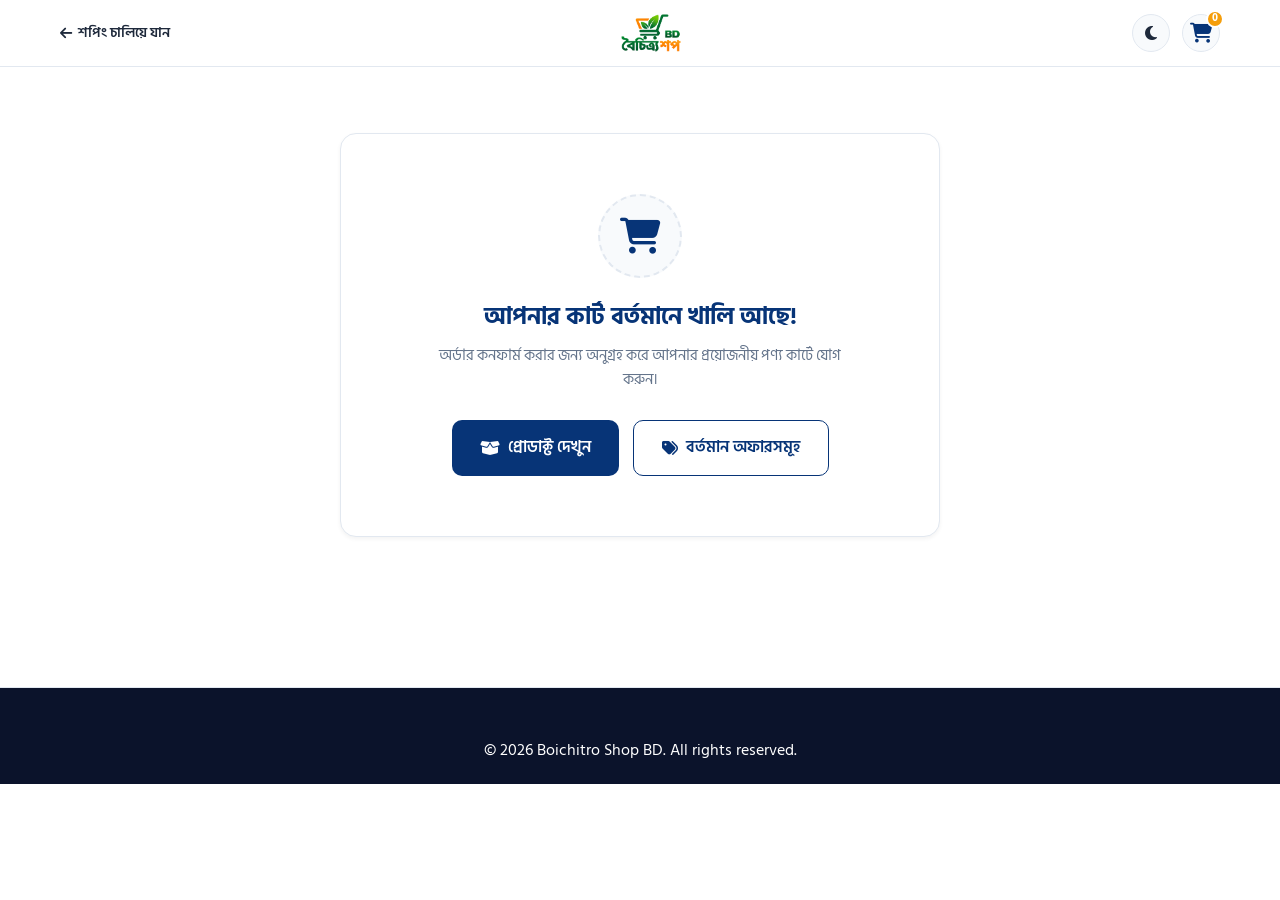
==== commit d4c07d20: "Add files via upload" ====
--- a/checkout.html
+++ b/checkout.html
@@ -2,8 +2,23 @@
 <html lang="bn">
 <head>
     <meta charset="UTF-8">
-    <meta name="viewport" content="width=device-width, initial-scale=1.0">
+    <meta name="viewport" content="width=device-width, initial-scale=1.0, maximum-scale=1.0, user-scalable=no">
     <title>চেকআউট ও অর্ডার কনফার্ম | Boichitro Shop BD</title>
+    <meta name="description" content="Boichitro Shop BD-এ আপনার অর্ডার সম্পন্ন করুন। ক্যাশ অন ডেলিভারিতে সারা বাংলাদেশে পণ্য পান।">
+    <meta name="robots" content="noindex, follow">
+    <link rel="canonical" href="https://boichitroshop.vercel.app/checkout.html">
+    <meta property="og:type" content="website">
+    <meta property="og:site_name" content="Boichitro Shop BD">
+    <meta property="og:locale" content="bn_BD">
+    <meta property="og:title" content="চেকআউট ও অর্ডার কনফার্ম | Boichitro Shop BD">
+    <meta property="og:description" content="Boichitro Shop BD-এ আপনার অর্ডার সম্পন্ন করুন। ক্যাশ অন ডেলিভারিতে সারা বাংলাদেশে পণ্য পান।">
+    <meta property="og:url" content="https://boichitroshop.vercel.app/checkout.html">
+    <meta property="og:image" content="https://boichitroshop.vercel.app/image/Seven%20Oceans.jpg">
+    <meta property="og:image:alt" content="Boichitro Shop BD – Seven Oceans Emergency Food">
+    <meta name="twitter:card" content="summary_large_image">
+    <meta name="twitter:title" content="চেকআউট ও অর্ডার কনফার্ম | Boichitro Shop BD">
+    <meta name="twitter:description" content="Boichitro Shop BD-এ আপনার অর্ডার সম্পন্ন করুন। ক্যাশ অন ডেলিভারিতে সারা বাংলাদেশে পণ্য পান।">
+    <meta name="twitter:image" content="https://boichitroshop.vercel.app/image/Seven%20Oceans.jpg">
     <link rel="icon" type="image/png" href="image/favicon.png">
     <link rel="preconnect" href="https://fonts.googleapis.com">
     <link rel="preconnect" href="https://fonts.gstatic.com" crossorigin>
@@ -12,14 +27,14 @@
     <link rel="stylesheet" href="style.css">
     <script>
         (function() {
+            // Default theme is ALWAYS light. Dark mode is used only when the
+            // visitor has explicitly chosen it via the toggle (saved in localStorage).
+            // The device/browser prefers-color-scheme setting is intentionally ignored.
+            var theme = 'light';
             try {
-                var savedTheme = localStorage.getItem('boichitroTheme');
-                if (savedTheme === 'dark' || (!savedTheme && window.matchMedia('(prefers-color-scheme: dark)').matches)) {
-                    document.documentElement.setAttribute('data-theme', 'dark');
-                } else {
-                    document.documentElement.setAttribute('data-theme', 'light');
-                }
+                if (localStorage.getItem('boichitroTheme') === 'dark') theme = 'dark';
             } catch (e) {}
+            document.documentElement.setAttribute('data-theme', theme);
         })();
     </script>
     <script src="script.js" defer></script>
@@ -33,7 +48,7 @@
         <div class="container checkout-header-content">
             <a href="products.html" class="back-link"><i class="fa-solid fa-arrow-left"></i> শপিং চালিয়ে যান</a>
             <div class="logo">
-                <a href="index.html">Boichitro <span>Shop</span></a>
+                <a href="index.html" class="logo-link"><img src="image/logo.png" alt="Boichitro Shop BD Logo" class="logo-img" width="61" height="38"></a>
             </div>
             <div class="header-actions">
                 <button class="theme-toggle-btn" id="themeToggleBtn" aria-label="Toggle Dark/Light Theme" title="ডার্ক/লাইট মোড">
@@ -181,7 +196,7 @@
 
                     <!-- Submit Button -->
                     <button type="submit" id="placeOrderBtn" class="btn btn-submit-order btn-lg btn-block">
-                        <i class="fa-brands fa-whatsapp"></i> <span id="btnText">অর্ডার কনফার্ম করুন — ৳100</span>
+                         <span id="btnText">অর্ডার কনফার্ম করুন — ৳100</span>
                     </button>
 
                 </div>
--- a/style.css
+++ b/style.css
@@ -1,2568 +1,2677 @@
-/* style.css - Boichitro Shop BD Professional E-Commerce Stylesheet */
-:root {
-    --primary-color: #073477;
-    --primary-hover: #052454;
-    --secondary-color: #f59e0b;
-    --secondary-hover: #d97706;
-    --accent-green: #10b981;
-    --accent-red: #ef4444;
-    --text-dark: #1e293b;
-    --text-muted: #64748b;
-    --bg-page: #ffffff;
-    --bg-light: #f8fafc;
-    --bg-subtle: #f1f5f9;
-    --card-bg: #ffffff;
-    --white: #ffffff;
-    --border-color: #e2e8f0;
-    --border-hover: #cbd5e1;
-    --shadow-sm: 0 2px 4px rgba(0, 0, 0, 0.05);
-    --shadow-md: 0 10px 25px rgba(7, 52, 119, 0.08);
-    --shadow-lg: 0 15px 35px rgba(0, 0, 0, 0.12);
-    --radius-sm: 6px;
-    --radius-md: 10px;
-    --radius-lg: 16px;
-    --radius-full: 9999px;
-    --transition: all 0.25s cubic-bezier(0.4, 0, 0.2, 1);
-    --header-bg: rgba(255, 255, 255, 0.98);
-    --input-bg: #ffffff;
-    --offers-bg: #fff9f0;
-    --hero-bg: linear-gradient(135deg, #f8fbff 0%, #edf5ff 100%);
-    --cta-bg: linear-gradient(135deg, #eff6ff 0%, #dbeafe 100%);
-    --cta-border: #93c5fd;
-}
-
-[data-theme="dark"] {
-    --primary-color: #3b82f6;
-    --primary-hover: #60a5fa;
-    --secondary-color: #fbbf24;
-    --secondary-hover: #f59e0b;
-    --accent-green: #34d399;
-    --accent-red: #f87171;
-    --text-dark: #f1f5f9;
-    --text-muted: #94a3b8;
-    --bg-page: #0b132b;
-    --bg-light: #111d3d;
-    --bg-subtle: #17254e;
-    --card-bg: #111d3d;
-    --white: #17254e;
-    --border-color: #1e305e;
-    --border-hover: #2e4480;
-    --shadow-sm: 0 2px 6px rgba(0, 0, 0, 0.3);
-    --shadow-md: 0 10px 25px rgba(0, 0, 0, 0.4);
-    --shadow-lg: 0 15px 35px rgba(0, 0, 0, 0.5);
-    --header-bg: rgba(11, 19, 43, 0.96);
-    --input-bg: #0d1733;
-    --offers-bg: #0f1936;
-    --hero-bg: linear-gradient(135deg, #0d1733 0%, #152247 100%);
-    --cta-bg: linear-gradient(135deg, #111d3d 0%, #172752 100%);
-    --cta-border: #2c4278;
-}
-
-* {
-    margin: 0;
-    padding: 0;
-    box-sizing: border-box;
-    scroll-behavior: smooth;
-}
-
-body {
-    font-family: 'Hind Siliguri', 'Poppins', -apple-system, BlinkMacSystemFont, sans-serif;
-    color: var(--text-dark);
-    background-color: var(--bg-page);
-    line-height: 1.6;
-    -webkit-font-smoothing: antialiased;
-    overflow-x: hidden;
-    transition: background-color 0.3s ease, color 0.3s ease;
-}
-
-img {
-    max-width: 100%;
-    height: auto;
-    display: block;
-}
-
-section {
-    scroll-margin-top: 80px;
-}
-
-.container {
-    max-width: 1200px;
-    margin: 0 auto;
-    padding: 0 20px;
-}
-
-/* Toast Notifications */
-.toast-container {
-    position: fixed;
-    top: 24px;
-    right: 24px;
-    z-index: 99999;
-    display: flex;
-    flex-direction: column;
-    gap: 12px;
-    pointer-events: none;
-}
-
-.toast {
-    pointer-events: auto;
-    min-width: 280px;
-    max-width: 380px;
-    padding: 14px 20px;
-    border-radius: var(--radius-md);
-    background: var(--white);
-    color: var(--text-dark);
-    box-shadow: var(--shadow-lg);
-    display: flex;
-    align-items: center;
-    gap: 12px;
-    font-weight: 500;
-    font-size: 14px;
-    border-left: 5px solid var(--primary-color);
-    animation: toastSlideIn 0.3s cubic-bezier(0.16, 1, 0.3, 1) forwards;
-}
-
-.toast.success { border-left-color: var(--accent-green); }
-.toast.warning { border-left-color: var(--secondary-color); }
-.toast.error { border-left-color: var(--accent-red); }
-
-.toast i {
-    font-size: 18px;
-}
-.toast.success i { color: var(--accent-green); }
-.toast.warning i { color: var(--secondary-color); }
-.toast.error i { color: var(--accent-red); }
-
-@keyframes toastSlideIn {
-    from { transform: translateX(120%); opacity: 0; }
-    to { transform: translateX(0); opacity: 1; }
-}
-
-/* Header & Navigation */
-.header {
-    position: sticky;
-    top: 0;
-    z-index: 1000;
-    background: var(--header-bg);
-    backdrop-filter: blur(12px);
-    box-shadow: var(--shadow-sm);
-    border-bottom: 1px solid var(--border-color);
-    transition: background 0.3s ease, border-color 0.3s ease;
-}
-
-.header-container {
-    display: flex;
-    justify-content: space-between;
-    align-items: center;
-    padding: 14px 20px;
-    gap: 16px;
-}
-
-.logo a {
-    font-size: 24px;
-    font-weight: 700;
-    color: var(--primary-color);
-    text-decoration: none;
-    display: flex;
-    align-items: center;
-    gap: 4px;
-    letter-spacing: -0.5px;
-}
-
-.logo span {
-    color: var(--secondary-color);
-}
-
-.search-box {
-    position: relative;
-    flex: 0 1 280px;
-}
-
-.search-box input {
-    width: 100%;
-    padding: 9px 16px 9px 38px;
-    border: 1.5px solid var(--border-color);
-    border-radius: var(--radius-full);
-    outline: none;
-    font-size: 14px;
-    font-family: inherit;
-    transition: var(--transition);
-    background: var(--bg-light);
-    color: var(--text-dark);
-}
-
-.search-box input:focus {
-    background: var(--card-bg);
-    border-color: var(--primary-color);
-    box-shadow: 0 0 0 3px rgba(7, 52, 119, 0.12);
-}
-
-.search-box i {
-    position: absolute;
-    left: 14px;
-    top: 50%;
-    transform: translateY(-50%);
-    color: var(--text-muted);
-    font-size: 14px;
-}
-
-.navbar {
-    display: flex;
-    align-items: center;
-    gap: 6px;
-}
-
-.nav-link {
-    text-decoration: none;
-    color: var(--text-dark);
-    font-weight: 500;
-    font-size: 14.5px;
-    padding: 8px 14px;
-    border-radius: var(--radius-sm);
-    white-space: nowrap;
-    transition: var(--transition);
-}
-
-.nav-link:hover, .nav-link.active {
-    color: var(--primary-color);
-    background: var(--bg-subtle);
-}
-
-.nav-link.highlight {
-    background: var(--secondary-color);
-    color: #ffffff;
-    padding: 8px 18px;
-    border-radius: var(--radius-full);
-    font-weight: 600;
-}
-
-.nav-link.highlight:hover {
-    background: var(--secondary-hover);
-    color: #ffffff;
-}
-
-.header-actions {
-    display: flex;
-    align-items: center;
-    gap: 12px;
-}
-
-.theme-toggle-btn {
-    background: var(--bg-light);
-    border: 1.5px solid var(--border-color);
-    color: var(--text-dark);
-    width: 38px;
-    height: 38px;
-    border-radius: 50%;
-    display: flex;
-    align-items: center;
-    justify-content: center;
-    cursor: pointer;
-    font-size: 16px;
-    transition: var(--transition);
-}
-
-.theme-toggle-btn:hover {
-    background: var(--bg-subtle);
-    border-color: var(--primary-color);
-    color: var(--primary-color);
-    transform: scale(1.05);
-}
-
-.cart-icon {
-    position: relative;
-    font-size: 20px;
-    color: var(--primary-color);
-    cursor: pointer;
-    width: 38px;
-    height: 38px;
-    border-radius: 50%;
-    display: flex;
-    align-items: center;
-    justify-content: center;
-    background: var(--bg-light);
-    border: 1.5px solid var(--border-color);
-    transition: var(--transition);
-}
-
-.cart-icon:hover {
-    background: var(--bg-subtle);
-    border-color: var(--primary-color);
-}
-
-.cart-badge {
-    position: absolute;
-    top: -5px;
-    right: -5px;
-    background: var(--secondary-color);
-    color: #ffffff;
-    font-size: 11px;
-    font-weight: 700;
-    min-width: 18px;
-    height: 18px;
-    padding: 0 4px;
-    border-radius: var(--radius-full);
-    display: flex;
-    align-items: center;
-    justify-content: center;
-    border: 2px solid var(--card-bg);
-}
-
-.mobile-toggle {
-    display: none;
-    background: var(--bg-light);
-    border: 1.5px solid var(--border-color);
-    border-radius: var(--radius-sm);
-    font-size: 18px;
-    color: var(--primary-color);
-    cursor: pointer;
-    padding: 8px 10px;
-    transition: var(--transition);
-}
-
-.mobile-toggle:hover {
-    background: var(--bg-subtle);
-}
-
-/* Hero Section */
-.hero-section {
-    padding: 50px 0;
-    background: var(--hero-bg);
-    border-bottom: 1px solid var(--border-color);
-}
-
-.hero-container {
-    display: grid;
-    grid-template-columns: 1.1fr 0.9fr;
-    gap: 40px;
-    align-items: center;
-}
-
-.hero-text h1 {
-    font-size: 46px;
-    color: var(--primary-color);
-    margin: 16px 0;
-    line-height: 1.2;
-    font-weight: 800;
-}
-
-.hero-text p {
-    font-size: 16px;
-    color: var(--text-muted);
-    max-width: 520px;
-    line-height: 1.7;
-}
-
-.hero-btns {
-    display: flex;
-    gap: 14px;
-    margin: 28px 0;
-    flex-wrap: wrap;
-}
-
-.hero-features {
-    display: flex;
-    gap: 20px;
-    flex-wrap: wrap;
-    font-size: 13.5px;
-    color: var(--text-muted);
-    font-weight: 500;
-}
-
-.feature-tag {
-    display: flex;
-    align-items: center;
-    gap: 6px;
-}
-.feature-tag i { color: var(--accent-green); }
-
-.hero-slider-box {
-    position: relative;
-    background: var(--card-bg);
-    padding: 24px;
-    border-radius: var(--radius-lg);
-    box-shadow: var(--shadow-md);
-    border: 1px solid var(--border-color);
-    text-align: center;
-}
-
-.slider-wrapper img {
-    max-width: 100%;
-    height: 300px;
-    margin: 0 auto;
-    object-fit: contain;
-}
-
-.product-tag {
-    position: absolute;
-    top: 16px;
-    left: 16px;
-    background: var(--secondary-color);
-    color: #fff;
-    padding: 4px 12px;
-    border-radius: var(--radius-full);
-    font-size: 12px;
-    font-weight: 700;
-}
-
-/* Standard Buttons & Badges */
-.btn {
-    display: inline-flex;
-    align-items: center;
-    justify-content: center;
-    gap: 8px;
-    padding: 10px 22px;
-    border-radius: var(--radius-md);
-    font-weight: 600;
-    font-size: 14.5px;
-    border: none;
-    cursor: pointer;
-    text-decoration: none;
-    transition: var(--transition);
-    font-family: inherit;
-}
-
-.btn-primary { background: var(--primary-color); color: #ffffff; }
-.btn-primary:hover { background: var(--primary-hover); transform: translateY(-1px); }
-
-.btn-secondary { background: var(--card-bg); color: var(--primary-color); border: 1.5px solid var(--primary-color); }
-.btn-secondary:hover { background: var(--bg-subtle); }
-
-.btn-outline-primary {
-    border: 2px solid var(--primary-color);
-    color: var(--primary-color);
-    background: transparent;
-    padding: 12px 28px;
-    font-size: 15px;
-    border-radius: var(--radius-full);
-    font-weight: 600;
-}
-.btn-outline-primary:hover {
-    background: var(--primary-color);
-    color: #ffffff;
-}
-
-.btn-lg { padding: 14px 28px; font-size: 16px; }
-
-.badge { padding: 4px 12px; border-radius: var(--radius-full); font-size: 12px; font-weight: 700; }
-.badge-primary { background: var(--bg-subtle); color: var(--primary-color); border: 1px solid var(--border-color); }
-
-/* Page Banner */
-.page-banner {
-    background: linear-gradient(135deg, #073477 0%, #052454 100%);
-    color: #ffffff;
-    padding: 45px 0;
-    text-align: center;
-}
-[data-theme="dark"] .page-banner {
-    background: linear-gradient(135deg, #101c3d 0%, #0b132b 100%);
-    border-bottom: 1px solid var(--border-color);
-}
-.page-banner h1 { font-size: 32px; font-weight: 700; margin-bottom: 8px; }
-.page-banner p { opacity: 0.9; font-size: 16px; }
-
-/* Products Section & Cards */
-.products-section { padding: 60px 0; }
-.offers-bg { background-color: var(--offers-bg); }
-
-.section-title { text-align: center; margin-bottom: 36px; }
-.sub-title { color: var(--secondary-color); font-weight: 700; letter-spacing: 1.5px; font-size: 13px; text-transform: uppercase; }
-.section-title h2 { font-size: 30px; color: var(--primary-color); font-weight: 700; margin: 4px 0 8px; }
-.section-title p { color: var(--text-muted); font-size: 15px; }
-
-.products-grid {
-    display: grid;
-    grid-template-columns: repeat(auto-fill, minmax(270px, 1fr));
-    gap: 24px;
-}
-
-.product-card {
-    position: relative;
-    background: var(--card-bg);
-    border: 1px solid var(--border-color);
-    border-radius: var(--radius-lg);
-    overflow: hidden;
-    padding: 20px;
-    transition: var(--transition);
-    display: flex;
-    flex-direction: column;
-    justify-content: space-between;
-}
-
-.product-card:hover {
-    transform: translateY(-4px);
-    box-shadow: var(--shadow-md);
-    border-color: var(--border-hover);
-}
-
-.card-badge {
-    position: absolute;
-    top: 14px;
-    left: 14px;
-    background: var(--primary-color);
-    color: #ffffff;
-    padding: 4px 10px;
-    border-radius: var(--radius-full);
-    font-size: 11px;
-    font-weight: 700;
-    z-index: 2;
-}
-
-.badge-sale { background: var(--accent-red); }
-.badge-mega { background: #8b5cf6; }
-
-.product-img {
-    height: 190px;
-    display: flex;
-    align-items: center;
-    justify-content: center;
-    cursor: pointer;
-    padding: 10px;
-    border-radius: var(--radius-md);
-    background: var(--bg-light);
-    border: 1px solid var(--border-color);
-}
-
-.product-img img {
-    max-height: 100%;
-    max-width: 100%;
-    object-fit: contain;
-    transition: transform 0.3s ease;
-}
-
-.product-card:hover .product-img img {
-    transform: scale(1.06);
-}
-
-.product-details {
-    display: flex;
-    flex-direction: column;
-    flex: 1;
-    justify-content: space-between;
-    margin-top: 16px;
-}
-
-.product-details h3 {
-    font-size: 17px;
-    color: var(--primary-color);
-    cursor: pointer;
-    font-weight: 700;
-    min-height: 48px;
-    line-height: 1.4;
-}
-
-.product-details h3:hover {
-    color: var(--secondary-hover);
-}
-
-.product-details .desc {
-    font-size: 13px;
-    color: var(--text-muted);
-    min-height: 38px;
-    margin: 6px 0 10px;
-    line-height: 1.5;
-}
-
-.price-box {
-    margin: 8px 0 14px;
-    display: flex;
-    align-items: baseline;
-    gap: 8px;
-    flex-wrap: wrap;
-}
-
-.price {
-    font-size: 20px;
-    font-weight: 800;
-    color: var(--primary-color);
-}
-
-.old-price {
-    text-decoration: line-through;
-    color: var(--text-muted);
-    font-size: 14px;
-}
-
-.save-badge {
-    font-size: 11px;
-    background: rgba(16, 185, 129, 0.15);
-    color: var(--accent-green);
-    padding: 2px 8px;
-    border-radius: var(--radius-sm);
-    font-weight: 700;
-    border: 1px solid rgba(16, 185, 129, 0.3);
-}
-
-.card-actions {
-    display: flex;
-    gap: 8px;
-    margin-top: auto;
-}
-
-.btn-add-cart, .btn-buy-now {
-    flex: 1;
-    padding: 10px 10px;
-    border-radius: var(--radius-md);
-    border: none;
-    font-weight: 600;
-    cursor: pointer;
-    font-size: 13.5px;
-    display: inline-flex;
-    align-items: center;
-    justify-content: center;
-    gap: 6px;
-    transition: var(--transition);
-    font-family: inherit;
-}
-
-.btn-add-cart {
-    background: var(--bg-light);
-    color: var(--text-dark);
-    border: 1px solid var(--border-color);
-}
-.btn-add-cart:hover {
-    background: var(--bg-subtle);
-    border-color: var(--primary-color);
-}
-
-.btn-buy-now {
-    background: var(--primary-color);
-    color: #ffffff;
-}
-.btn-buy-now:hover {
-    background: var(--primary-hover);
-}
-
-.view-all-container {
-    text-align: center;
-    margin-top: 40px;
-}
-
-/* Filter & Sort Bar */
-.filter-sort-bar {
-    display: flex;
-    justify-content: space-between;
-    align-items: center;
-    gap: 20px;
-    margin-bottom: 30px;
-    flex-wrap: wrap;
-    background: var(--bg-light);
-    padding: 14px 18px;
-    border-radius: var(--radius-lg);
-    border: 1px solid var(--border-color);
-}
-
-.category-filters {
-    display: flex;
-    gap: 10px;
-    flex-wrap: wrap;
-}
-
-.filter-btn {
-    padding: 8px 18px;
-    border-radius: var(--radius-full);
-    border: 1px solid var(--border-color);
-    background: var(--card-bg);
-    color: var(--text-dark);
-    font-weight: 600;
-    cursor: pointer;
-    font-size: 13.5px;
-    font-family: inherit;
-    transition: var(--transition);
-}
-
-.filter-btn.active, .filter-btn:hover {
-    background: var(--primary-color);
-    color: #ffffff;
-    border-color: var(--primary-color);
-}
-
-.sort-box {
-    display: flex;
-    align-items: center;
-    gap: 8px;
-    font-size: 14px;
-    font-weight: 500;
-    color: var(--text-dark);
-}
-
-.form-control-sm {
-    padding: 7px 12px;
-    border-radius: var(--radius-md);
-    border: 1.5px solid var(--border-color);
-    font-size: 13.5px;
-    outline: none;
-    background: var(--input-bg);
-    color: var(--text-dark);
-    font-family: inherit;
-}
-
-.no-results-msg {
-    text-align: center;
-    padding: 60px 0;
-    color: var(--text-muted);
-    font-size: 18px;
-}
-.no-results-msg i {
-    font-size: 48px;
-    margin-bottom: 12px;
-    color: var(--border-hover);
-    display: block;
-}
-
-/* Quick CTA Section */
-.quick-cta-section { padding: 40px 0; }
-.cta-card {
-    background: var(--cta-bg);
-    border: 2px dashed var(--cta-border);
-    border-radius: var(--radius-lg);
-    padding: 40px 24px;
-    text-align: center;
-}
-.cta-card h2 { color: var(--primary-color); font-size: 26px; font-weight: 700; margin-bottom: 8px; }
-.cta-card p { color: var(--text-muted); font-size: 15px; margin-bottom: 24px; }
-.cta-actions { display: flex; justify-content: center; gap: 14px; flex-wrap: wrap; }
-
-/* Contact & About Sections */
-.contact-section { padding: 60px 0; background: var(--bg-page); }
-.contact-grid {
-    display: grid;
-    grid-template-columns: repeat(auto-fit, minmax(230px, 1fr));
-    gap: 24px;
-    text-align: center;
-    margin-top: 30px;
-}
-.contact-box {
-    padding: 28px 20px;
-    background: var(--bg-light);
-    border: 1px solid var(--border-color);
-    border-radius: var(--radius-lg);
-    transition: var(--transition);
-}
-.contact-box:hover {
-    box-shadow: var(--shadow-md);
-    transform: translateY(-4px);
-    border-color: var(--border-hover);
-}
-.contact-box i { font-size: 32px; color: var(--secondary-color); margin-bottom: 14px; }
-.contact-box h3 { font-size: 18px; margin-bottom: 8px; color: var(--primary-color); font-weight: 700; }
-.contact-box p { font-size: 14px; color: var(--text-muted); }
-.contact-box a { color: var(--primary-color); text-decoration: none; font-weight: 600; font-size: 14px; }
-.contact-box a:hover { text-decoration: underline; }
-
-.about-section { padding: 60px 0; background: var(--bg-light); border-top: 1px solid var(--border-color); }
-.about-text { max-width: 800px; margin: 0 auto; text-align: center; color: var(--text-muted); font-size: 15px; }
-.about-text p { margin-bottom: 16px; line-height: 1.7; }
-.about-list { list-style: none; display: flex; justify-content: center; gap: 16px; flex-wrap: wrap; margin-top: 28px; }
-.about-list li { background: var(--card-bg); padding: 10px 20px; border-radius: var(--radius-full); box-shadow: var(--shadow-sm); color: var(--primary-color); font-weight: 600; font-size: 14px; border: 1px solid var(--border-color); }
-.about-list i { color: #25d366; margin-right: 6px; }
-
-/* Cart Drawer */
-.cart-drawer {
-    position: fixed;
-    top: 0;
-    right: -420px;
-    width: 380px;
-    max-width: 100vw;
-    height: 100%;
-    height: 100dvh;
-    background: var(--card-bg);
-    box-shadow: -5px 0 25px rgba(0, 0, 0, 0.25);
-    z-index: 100000;
-    transition: transform 0.3s cubic-bezier(0.16, 1, 0.3, 1), right 0.3s ease;
-    display: flex;
-    flex-direction: column;
-    overflow-x: hidden;
-}
-.cart-drawer.active { right: 0; }
-.cart-header {
-    padding: 14px 18px;
-    border-bottom: 1px solid var(--border-color);
-    display: flex;
-    justify-content: space-between;
-    align-items: center;
-    background: var(--card-bg);
-    min-height: 58px;
-    flex-shrink: 0;
-}
-.cart-header-title-box {
-    display: flex;
-    align-items: center;
-    gap: 8px;
-}
-.cart-header-title-box i {
-    color: var(--primary-color);
-    font-size: 18px;
-}
-.cart-header h3 {
-    font-size: 17px;
-    color: var(--primary-color);
-    font-weight: 700;
-    display: flex;
-    align-items: center;
-    gap: 6px;
-    margin: 0;
-}
-.cart-header-count {
-    font-size: 14px;
-    color: var(--text-muted);
-    font-weight: 600;
-}
-.close-drawer {
-    background: var(--bg-light);
-    border: 1px solid var(--border-color);
-    border-radius: var(--radius-sm);
-    width: 40px;
-    height: 40px;
-    min-width: 40px;
-    min-height: 40px;
-    font-size: 24px;
-    cursor: pointer;
-    color: var(--text-dark);
-    display: flex;
-    align-items: center;
-    justify-content: center;
-    line-height: 1;
-    transition: var(--transition);
-}
-.close-drawer:hover {
-    background: var(--bg-subtle);
-    color: var(--primary-color);
-}
-.cart-body {
-    flex: 1;
-    padding: 16px;
-    overflow-y: auto;
-    -webkit-overflow-scrolling: touch;
-}
-.cart-footer {
-    padding: 16px;
-    border-top: 1px solid var(--border-color);
-    background: var(--card-bg);
-    box-shadow: 0 -4px 15px rgba(0, 0, 0, 0.05);
-    padding-bottom: max(16px, env(safe-area-inset-bottom));
-    flex-shrink: 0;
-}
-.cart-total {
-    display: flex;
-    justify-content: space-between;
-    align-items: center;
-    font-size: 16px;
-    margin-bottom: 14px;
-    color: var(--text-dark);
-    font-weight: 600;
-}
-.cart-total strong {
-    color: var(--primary-color);
-    font-size: 20px;
-    font-weight: 800;
-}
-
-.drawer-overlay {
-    position: fixed;
-    top: 0;
-    left: 0;
-    width: 100vw;
-    height: 100%;
-    height: 100dvh;
-    background: rgba(15, 23, 42, 0.65);
-    backdrop-filter: blur(4px);
-    z-index: 99999;
-    display: none;
-}
-.drawer-overlay.active { display: block; }
-
-.cart-item {
-    display: flex;
-    align-items: flex-start;
-    gap: 12px;
-    padding: 12px;
-    background: var(--bg-light);
-    border-radius: var(--radius-md);
-    margin-bottom: 12px;
-    border: 1px solid var(--border-color);
-    position: relative;
-}
-.cart-item-img {
-    width: 58px;
-    height: 58px;
-    min-width: 58px;
-    object-fit: contain;
-    border-radius: var(--radius-sm);
-    background: #fff;
-    padding: 4px;
-    border: 1px solid var(--border-color);
-}
-.cart-item-info {
-    flex: 1;
-    min-width: 0;
-    display: flex;
-    flex-direction: column;
-    gap: 4px;
-}
-.cart-item-info h4 {
-    font-size: 13.5px;
-    color: var(--primary-color);
-    margin: 0;
-    font-weight: 700;
-    line-height: 1.35;
-    word-break: break-word;
-}
-.cart-item-price {
-    font-size: 13px;
-    color: var(--text-dark);
-    font-weight: 600;
-}
-.item-total-price {
-    color: var(--primary-color);
-    font-weight: 700;
-}
-.cart-item-actions {
-    display: flex;
-    align-items: center;
-    justify-content: space-between;
-    gap: 8px;
-    margin-top: 6px;
-}
-.cart-qty-controls {
-    display: inline-flex;
-    align-items: center;
-    gap: 6px;
-    background: var(--card-bg);
-    border: 1.5px solid var(--border-color);
-    border-radius: var(--radius-sm);
-    padding: 2px 6px;
-    min-height: 32px;
-}
-.qty-btn-sm {
-    background: transparent;
-    border: none;
-    font-size: 16px;
-    font-weight: 700;
-    cursor: pointer;
-    color: var(--text-dark);
-    padding: 2px 6px;
-    min-width: 24px;
-    min-height: 24px;
-    display: flex;
-    align-items: center;
-    justify-content: center;
-}
-.qty-btn-sm:hover { color: var(--primary-color); }
-.qty-num {
-    font-size: 13.5px;
-    font-weight: 700;
-    color: var(--text-dark);
-    min-width: 16px;
-    text-align: center;
-}
-.cart-del-btn {
-    background: rgba(239, 68, 68, 0.12);
-    color: var(--accent-red);
-    border: 1px solid rgba(239, 68, 68, 0.25);
-    width: 32px;
-    height: 32px;
-    min-width: 32px;
-    border-radius: var(--radius-sm);
-    cursor: pointer;
-    display: flex;
-    align-items: center;
-    justify-content: center;
-    transition: var(--transition);
-    font-size: 13px;
-}
-.cart-del-btn:hover {
-    background: var(--accent-red);
-    color: #fff;
-}
-.btn-block { width: 100%; text-align: center; justify-content: center; }
-.empty-cart-msg { text-align: center; color: var(--text-muted); margin-top: 40px; font-size: 15px; }
-.empty-cart-msg i { font-size: 44px; color: var(--border-hover); margin-bottom: 14px; display: block; }
-.empty-cart-msg a { display: inline-block; margin-top: 12px; color: var(--primary-color); font-weight: 600; }
-
-/* Floating WhatsApp Button */
-.whatsapp-float {
-    position: fixed;
-    bottom: 25px;
-    left: 25px;
-    background: #25d366;
-    color: #ffffff;
-    padding: 12px 20px;
-    border-radius: var(--radius-full);
-    text-decoration: none;
-    display: flex;
-    align-items: center;
-    gap: 8px;
-    box-shadow: 0 6px 18px rgba(37, 211, 102, 0.35);
-    z-index: 999;
-    font-weight: 700;
-    font-size: 14px;
-    transition: var(--transition);
-}
-.whatsapp-float:hover {
-    transform: translateY(-2px);
-    box-shadow: 0 8px 24px rgba(37, 211, 102, 0.45);
-    background: #20ba5a;
-}
-.whatsapp-float i { font-size: 20px; }
-
-/* CHECKOUT PAGE STYLES */
-.checkout-page-body {
-    background-color: var(--bg-page);
-    min-height: 100vh;
-}
-
-.checkout-header {
-    background: var(--header-bg);
-    border-bottom: 1px solid var(--border-color);
-    padding: 14px 0;
-    position: sticky;
-    top: 0;
-    z-index: 100;
-    backdrop-filter: blur(12px);
-}
-.checkout-header-content {
-    display: flex;
-    justify-content: space-between;
-    align-items: center;
-}
-.back-link {
-    text-decoration: none;
-    color: var(--text-dark);
-    font-weight: 600;
-    font-size: 14px;
-    display: flex;
-    align-items: center;
-    gap: 6px;
-    transition: var(--transition);
-}
-.back-link:hover { color: var(--primary-color); }
-
-.checkout-container {
-    padding: 36px 20px 60px;
-}
-
-.checkout-grid {
-    display: grid;
-    grid-template-columns: 1fr 440px;
-    gap: 28px;
-    align-items: start;
-}
-
-.checkout-card {
-    background: var(--card-bg);
-    border-radius: var(--radius-lg);
-    padding: 24px;
-    box-shadow: var(--shadow-sm);
-    border: 1px solid var(--border-color);
-    margin-bottom: 20px;
-}
-
-.card-header-title {
-    display: flex;
-    align-items: center;
-    gap: 10px;
-    margin-bottom: 20px;
-    color: var(--primary-color);
-    border-bottom: 1px dashed var(--border-color);
-    padding-bottom: 12px;
-}
-.card-header-title h3 { font-size: 18px; font-weight: 700; }
-.card-header-title i { font-size: 18px; color: var(--primary-color); }
-.card-header-label { font-weight: 700; display: block; margin-bottom: 8px; color: var(--primary-color); font-size: 15px; }
-
-.checkout-items-list {
-    display: flex;
-    flex-direction: column;
-    gap: 14px;
-}
-.checkout-item-card {
-    display: flex;
-    align-items: center;
-    gap: 14px;
-    padding: 12px;
-    background: var(--bg-light);
-    border-radius: var(--radius-md);
-    border: 1px solid var(--border-color);
-}
-.checkout-item-img {
-    width: 60px;
-    height: 60px;
-    object-fit: contain;
-    border-radius: var(--radius-sm);
-    background: #fff;
-    padding: 4px;
-    border: 1px solid var(--border-color);
-}
-.checkout-item-details { flex: 1; min-width: 0; }
-.checkout-item-details h4 { font-size: 14px; color: var(--primary-color); font-weight: 700; margin-bottom: 2px; }
-.checkout-item-details .price { font-size: 13.5px; font-weight: 700; color: var(--text-dark); }
-
-.form-grid {
-    display: grid;
-    grid-template-columns: 1fr 1fr;
-    gap: 14px;
-}
-.form-group {
-    margin-bottom: 16px;
-    position: relative;
-}
-.form-group label {
-    display: block;
-    font-weight: 600;
-    font-size: 13.5px;
-    margin-bottom: 6px;
-    color: var(--text-dark);
-}
-.form-control {
-    width: 100%;
-    padding: 10px 14px;
-    border: 1.5px solid var(--border-color);
-    border-radius: var(--radius-md);
-    outline: none;
-    font-size: 14px;
-    font-family: inherit;
-    background: var(--input-bg);
-    color: var(--text-dark);
-    transition: var(--transition);
-}
-.form-control:focus {
-    border-color: var(--primary-color);
-    box-shadow: 0 0 0 3px rgba(7, 52, 119, 0.15);
-}
-
-.error-msg {
-    color: var(--accent-red);
-    font-size: 12px;
-    margin-top: 4px;
-    display: block;
-    font-weight: 500;
-}
-
-.radio-group {
-    display: flex;
-    gap: 12px;
-    flex-wrap: wrap;
-}
-.radio-label {
-    flex: 1;
-    min-width: 170px;
-    display: flex;
-    align-items: center;
-    gap: 10px;
-    padding: 12px 14px;
-    border: 1.5px solid var(--border-color);
-    border-radius: var(--radius-md);
-    cursor: pointer;
-    background: var(--card-bg);
-    color: var(--text-dark);
-    font-weight: 600;
-    font-size: 14px;
-    transition: var(--transition);
-}
-.radio-label:has(input:checked) {
-    border-color: var(--primary-color);
-    background: var(--bg-subtle);
-    color: var(--primary-color);
-}
-
-/* Coupon inside Summary Card */
-.coupon-accordion {
-    background: var(--bg-light);
-    border: 1px solid var(--border-color);
-    border-radius: var(--radius-md);
-    padding: 12px 14px;
-    margin-bottom: 18px;
-}
-.coupon-accordion summary {
-    cursor: pointer;
-    list-style: none;
-    display: flex;
-    justify-content: space-between;
-    align-items: center;
-    font-weight: 600;
-    font-size: 13.5px;
-    color: var(--primary-color);
-}
-.coupon-accordion summary::-webkit-details-marker { display: none; }
-.coupon-box {
-    display: flex;
-    gap: 10px;
-    margin-top: 12px;
-}
-.coupon-status-msg {
-    font-size: 13px;
-    margin-top: 8px;
-    display: block;
-    font-weight: 500;
-}
-
-.summary-list .summary-row {
-    display: flex;
-    justify-content: space-between;
-    margin-bottom: 12px;
-    font-size: 14.5px;
-    color: var(--text-muted);
-}
-.summary-list .summary-row span:last-child {
-    font-weight: 600;
-    color: var(--text-dark);
-}
-.summary-list hr {
-    border: none;
-    border-top: 1px solid var(--border-color);
-    margin: 12px 0;
-}
-.summary-list .total {
-    font-size: 18px;
-    font-weight: 800;
-    color: var(--primary-color);
-}
-.summary-list .total span:last-child {
-    color: var(--primary-color);
-    font-size: 20px;
-}
-
-.btn-submit-order {
-    background: linear-gradient(135deg, #25D366 0%, #128C7E 100%);
-    color: white;
-    font-size: 17px;
-    font-weight: 700;
-    padding: 16px;
-    border-radius: var(--radius-md);
-    border: none;
-    cursor: pointer;
-    display: flex;
-    justify-content: center;
-    align-items: center;
-    gap: 10px;
-    box-shadow: 0 8px 20px rgba(37, 211, 102, 0.3);
-    transition: var(--transition);
-    width: 100%;
-}
-.btn-submit-order:hover {
-    transform: translateY(-2px);
-    box-shadow: 0 12px 25px rgba(37, 211, 102, 0.4);
-}
-.btn-submit-order:disabled {
-    opacity: 0.6;
-    cursor: not-allowed;
-    transform: none;
-}
-
-/* Empty Checkout Card View */
-.checkout-empty-card {
-    text-align: center;
-    padding: 60px 24px;
-    max-width: 600px;
-    margin: 30px auto;
-}
-.empty-cart-view {
-    display: flex;
-    flex-direction: column;
-    align-items: center;
-    justify-content: center;
-}
-.empty-icon-circle {
-    width: 84px;
-    height: 84px;
-    background: var(--bg-light);
-    border: 2px dashed var(--border-color);
-    border-radius: 50%;
-    display: flex;
-    align-items: center;
-    justify-content: center;
-    margin-bottom: 20px;
-}
-.empty-icon-circle i {
-    font-size: 36px;
-    color: var(--primary-color);
-}
-.empty-cart-view h2 {
-    font-size: 24px;
-    color: var(--primary-color);
-    font-weight: 700;
-    margin-bottom: 8px;
-}
-.empty-cart-view p {
-    color: var(--text-muted);
-    font-size: 15px;
-    max-width: 420px;
-    margin-bottom: 28px;
-    line-height: 1.6;
-}
-.empty-actions {
-    display: flex;
-    gap: 14px;
-    flex-wrap: wrap;
-    justify-content: center;
-}
-
-/* ORDER SUCCESS / CONFIRMATION STATE */
-.order-success-card {
-    max-width: 780px;
-    margin: 30px auto;
-    padding: 36px 30px;
-    animation: fadeIn 0.4s ease;
-}
-.success-banner {
-    text-align: center;
-    padding-bottom: 24px;
-    border-bottom: 1px solid var(--border-color);
-    margin-bottom: 24px;
-}
-.success-icon-badge {
-    width: 72px;
-    height: 72px;
-    background: #ecfdf5;
-    color: #10b981;
-    border: 2px solid #10b981;
-    border-radius: 50%;
-    display: flex;
-    align-items: center;
-    justify-content: center;
-    font-size: 34px;
-    margin: 0 auto 16px;
-    box-shadow: 0 8px 20px rgba(16, 185, 129, 0.2);
-}
-[data-theme="dark"] .success-icon-badge {
-    background: rgba(16, 185, 129, 0.15);
-}
-.success-banner h2 {
-    font-size: 24px;
-    font-weight: 700;
-    color: var(--primary-color);
-    margin-bottom: 8px;
-}
-.order-subtitle {
-    font-size: 16px;
-    color: var(--text-muted);
-    margin-bottom: 8px;
-}
-.order-id-highlight {
-    color: var(--secondary-color);
-    font-size: 18px;
-    font-family: 'Poppins', sans-serif;
-    letter-spacing: 0.5px;
-}
-.order-time-tag {
-    display: inline-flex;
-    align-items: center;
-    gap: 6px;
-    font-size: 13.5px;
-    color: var(--text-muted);
-    background: var(--bg-light);
-    padding: 4px 12px;
-    border-radius: 20px;
-}
-
-/* WhatsApp Prompt Highlight Box */
-.whatsapp-prompt-box {
-    background: linear-gradient(135deg, rgba(37, 211, 102, 0.12), rgba(18, 140, 126, 0.08));
-    border: 2px solid rgba(37, 211, 102, 0.4);
-    border-radius: var(--radius-md);
-    padding: 20px 22px;
-    margin-bottom: 24px;
-}
-.whatsapp-prompt-header {
-    display: flex;
-    gap: 14px;
-    align-items: flex-start;
-    margin-bottom: 16px;
-}
-.wa-icon-circle {
-    width: 44px;
-    height: 44px;
-    min-width: 44px;
-    background: #25d366;
-    color: #ffffff;
-    border-radius: 50%;
-    display: flex;
-    align-items: center;
-    justify-content: center;
-    font-size: 24px;
-}
-.wa-prompt-text h4 {
-    font-size: 16.5px;
-    font-weight: 700;
-    color: #15803d;
-    margin-bottom: 4px;
-}
-[data-theme="dark"] .wa-prompt-text h4 {
-    color: #4ade80;
-}
-.wa-prompt-text p {
-    font-size: 14px;
-    color: var(--text-dark);
-    margin: 0;
-    line-height: 1.5;
-}
-.btn-whatsapp-large {
-    display: flex;
-    align-items: center;
-    justify-content: center;
-    gap: 10px;
-    background: #25d366;
-    color: #ffffff !important;
-    font-size: 16px;
-    font-weight: 700;
-    padding: 14px 20px;
-    border-radius: var(--radius-md);
-    text-decoration: none;
-    box-shadow: 0 4px 14px rgba(37, 211, 102, 0.4);
-    transition: var(--transition);
-}
-.btn-whatsapp-large:hover {
-    background: #20ba59;
-    transform: translateY(-2px);
-    box-shadow: 0 8px 20px rgba(37, 211, 102, 0.5);
-}
-
-/* Order Receipt Box */
-.order-receipt-box {
-    background: var(--bg-light);
-    border: 1px solid var(--border-color);
-    border-radius: var(--radius-md);
-    padding: 20px;
-    margin-bottom: 24px;
-}
-.receipt-header {
-    display: flex;
-    justify-content: space-between;
-    align-items: center;
-    padding-bottom: 12px;
-    border-bottom: 1px dashed var(--border-color);
-    margin-bottom: 16px;
-}
-.receipt-title {
-    font-size: 16px;
-    font-weight: 700;
-    color: var(--primary-color);
-    display: flex;
-    align-items: center;
-    gap: 8px;
-}
-.btn-print-receipt {
-    background: var(--card-bg);
-    border: 1px solid var(--border-color);
-    color: var(--text-dark);
-    padding: 6px 14px;
-    border-radius: var(--radius-sm);
-    font-size: 13px;
-    cursor: pointer;
-    display: flex;
-    align-items: center;
-    gap: 6px;
-    transition: var(--transition);
-}
-.btn-print-receipt:hover {
-    background: var(--primary-color);
-    color: #ffffff;
-    border-color: var(--primary-color);
-}
-.receipt-customer-grid {
-    display: grid;
-    grid-template-columns: 1fr 1fr;
-    gap: 12px 18px;
-    font-size: 14px;
-    margin-bottom: 18px;
-    padding-bottom: 14px;
-    border-bottom: 1px dashed var(--border-color);
-}
-.receipt-info-item {
-    display: flex;
-    flex-direction: column;
-    gap: 3px;
-}
-.receipt-info-item.full-width {
-    grid-column: span 2;
-}
-.info-label {
-    font-size: 12.5px;
-    color: var(--text-muted);
-}
-.info-val {
-    font-weight: 600;
-    color: var(--text-dark);
-    word-break: break-word;
-}
-.badge-cod {
-    display: inline-block;
-    background: #e0f2fe;
-    color: #0369a1;
-    padding: 3px 8px;
-    border-radius: 4px;
-    font-size: 12px;
-    font-weight: 600;
-}
-[data-theme="dark"] .badge-cod {
-    background: rgba(3, 105, 161, 0.2);
-    color: #38bdf8;
-}
-.receipt-items-table {
-    margin-bottom: 18px;
-}
-.table-header {
-    display: grid;
-    grid-template-columns: 1fr 60px 90px;
-    font-size: 13px;
-    font-weight: 700;
-    color: var(--text-muted);
-    padding-bottom: 8px;
-    border-bottom: 1px solid var(--border-color);
-}
-.receipt-item-row {
-    display: grid;
-    grid-template-columns: 1fr 60px 90px;
-    padding: 10px 0;
-    border-bottom: 1px solid var(--border-color);
-    font-size: 13.5px;
-    align-items: center;
-}
-.receipt-item-row .col-item {
-    font-weight: 600;
-    color: var(--text-dark);
-    word-break: break-word;
-}
-.receipt-item-row .col-qty {
-    text-align: center;
-    color: var(--text-muted);
-}
-.receipt-item-row .col-price {
-    text-align: right;
-    font-weight: 600;
-    color: var(--text-dark);
-}
-.receipt-totals-list {
-    display: flex;
-    flex-direction: column;
-    gap: 8px;
-    padding-top: 10px;
-}
-.receipt-row {
-    display: flex;
-    justify-content: space-between;
-    font-size: 14px;
-    color: var(--text-dark);
-}
-.receipt-row.total-row {
-    font-size: 17px;
-    font-weight: 800;
-    color: var(--primary-color);
-    padding-top: 10px;
-    border-top: 2px solid var(--border-color);
-}
-.receipt-notes {
-    margin-top: 14px;
-    padding: 10px 14px;
-    background: var(--card-bg);
-    border-left: 3px solid var(--secondary-color);
-    border-radius: var(--radius-sm);
-    font-size: 13.5px;
-    color: var(--text-dark);
-}
-.success-footer-actions {
-    display: flex;
-    gap: 12px;
-    justify-content: center;
-    flex-wrap: wrap;
-}
-
-@media print {
-    body * {
-        visibility: hidden;
-    }
-    #orderSuccessState, #orderSuccessState * {
-        visibility: visible;
-    }
-    #orderSuccessState {
-        position: absolute;
-        left: 0;
-        top: 0;
-        width: 100%;
-        box-shadow: none;
-        border: none;
-    }
-    .whatsapp-prompt-box, .btn-print-receipt, .success-footer-actions {
-        display: none !important;
-    }
-}
-
-/* SINGLE PRODUCT PAGE DETAILS */
-.single-product-main { padding: 40px 20px 60px; }
-.product-details-grid {
-    display: grid;
-    grid-template-columns: 1fr 1fr;
-    gap: 40px;
-    background: var(--card-bg);
-    padding: 36px;
-    border-radius: var(--radius-lg);
-    border: 1px solid var(--border-color);
-    box-shadow: var(--shadow-sm);
-}
-.product-large-img {
-    height: 380px;
-    display: flex;
-    align-items: center;
-    justify-content: center;
-    background: var(--bg-light);
-    border-radius: var(--radius-md);
-    padding: 20px;
-    border: 1px solid var(--border-color);
-}
-.product-large-img img {
-    max-height: 100%;
-    max-width: 100%;
-    object-fit: contain;
-}
-.product-info-col h1 {
-    font-size: 28px;
-    color: var(--primary-color);
-    font-weight: 800;
-    margin: 8px 0 10px;
-    line-height: 1.3;
-}
-.product-info-col .desc {
-    color: var(--text-muted);
-    font-size: 15px;
-    line-height: 1.6;
-}
-.product-info-col .price-box {
-    margin: 20px 0;
-}
-.package-info-box {
-    background: var(--bg-light);
-    padding: 16px;
-    border-radius: var(--radius-md);
-    margin: 20px 0;
-    border: 1px solid var(--border-color);
-}
-.package-info-box h4 {
-    color: var(--primary-color);
-    font-size: 15px;
-    font-weight: 700;
-    margin-bottom: 6px;
-    display: flex;
-    align-items: center;
-    gap: 6px;
-}
-.package-info-box p {
-    font-size: 14px;
-    color: var(--text-dark);
-}
-.quantity-selector-box {
-    display: flex;
-    align-items: center;
-    gap: 16px;
-    margin: 20px 0;
-}
-.quantity-selector-box label {
-    font-weight: 700;
-    font-size: 15px;
-    color: var(--text-dark);
-}
-.quantity-control {
-    display: flex;
-    align-items: center;
-    border: 1.5px solid var(--border-color);
-    border-radius: var(--radius-md);
-    overflow: hidden;
-    background: var(--card-bg);
-}
-.qty-btn {
-    background: var(--bg-light);
-    border: none;
-    padding: 8px 16px;
-    font-size: 18px;
-    font-weight: 700;
-    cursor: pointer;
-    color: var(--primary-color);
-    transition: var(--transition);
-}
-.qty-btn:hover { background: var(--bg-subtle); }
-.quantity-control input {
-    width: 50px;
-    text-align: center;
-    border: none;
-    font-size: 16px;
-    font-weight: 700;
-    color: var(--text-dark);
-    background: transparent;
-    outline: none;
-}
-.detail-actions {
-    display: flex;
-    gap: 14px;
-    margin-top: 28px;
-    flex-wrap: wrap;
-}
-
-/* Footer */
-.footer {
-    background: #0b132b;
-    color: #ffffff;
-    padding: 50px 0 20px;
-    margin-top: 60px;
-    border-top: 1px solid var(--border-color);
-}
-.footer-grid {
-    display: grid;
-    grid-template-columns: 1.5fr 1fr 1fr;
-    gap: 36px;
-    margin-bottom: 36px;
-}
-.footer-box h2 {
-    font-size: 24px;
-    font-weight: 700;
-    margin-bottom: 12px;
-    color: #fff;
-}
-.footer-box h2 span { color: var(--secondary-color); }
-.footer-box h3 {
-    font-size: 17px;
-    font-weight: 700;
-    margin-bottom: 14px;
-    color: #fff;
-}
-.footer-box p {
-    color: #94a3b8;
-    font-size: 14px;
-    line-height: 1.6;
-    margin-bottom: 8px;
-}
-.footer-box ul { list-style: none; }
-.footer-box ul li { margin-bottom: 8px; }
-.footer-box a { color: #94a3b8; text-decoration: none; font-size: 14px; transition: var(--transition); }
-.footer-box a:hover { color: #ffffff; padding-left: 4px; }
-.copyright {
-    text-align: center;
-    border-top: 1px solid rgba(255, 255, 255, 0.1);
-    padding-top: 20px;
-    font-size: 13px;
-    color: #94a3b8;
-}
-
-/* Mobile Bottom Nav */
-.mobile-bottom-nav { display: none; }
-
-/* COMPREHENSIVE RESPONSIVE DESIGN */
-@media (max-width: 992px) {
-    .checkout-grid { grid-template-columns: 1fr; gap: 20px; }
-    .product-details-grid { grid-template-columns: 1fr; gap: 24px; }
-    .hero-container { grid-template-columns: 1fr; text-align: center; }
-    .hero-text h1 { font-size: 36px; }
-    .hero-btns { justify-content: center; }
-    .hero-features { justify-content: center; }
-    .footer-grid { grid-template-columns: 1fr; gap: 24px; }
-}
-
-@media (max-width: 768px) {
-    body { padding-bottom: 70px; }
-    
-    .container { padding: 0 14px; }
-    
-    .header-container {
-        flex-wrap: wrap;
-        padding: 10px 14px;
-        gap: 8px;
-    }
-    
-    .logo a { font-size: 20px; }
-    
-    .search-box {
-        order: 3;
-        flex: 1 1 100%;
-        margin-top: 4px;
-    }
-    .search-box input {
-        padding: 9px 16px 9px 36px;
-        font-size: 16px; /* Prevents auto-zoom on iOS */
-    }
-    
-    .header-actions {
-        gap: 8px;
-    }
-    .theme-toggle-btn, .cart-icon, .mobile-toggle {
-        width: 40px;
-        height: 40px;
-        min-width: 40px;
-        min-height: 40px;
-    }
-    
-    .navbar {
-        display: none;
-        flex-direction: column;
-        width: 100%;
-        order: 4;
-        background: var(--card-bg);
-        padding: 10px 0;
-        border: 1px solid var(--border-color);
-        border-radius: var(--radius-md);
-        margin-top: 6px;
-        box-shadow: var(--shadow-md);
-    }
-    .navbar.active { display: flex; }
-    .navbar .nav-link {
-        width: 100%;
-        text-align: center;
-        padding: 12px 16px;
-        font-size: 15px;
-        border-radius: 0;
-    }
-    .navbar .nav-link.highlight {
-        margin: 6px 16px;
-        width: calc(100% - 32px);
-        border-radius: var(--radius-full);
-    }
-    
-    .mobile-toggle { display: flex; align-items: center; justify-content: center; }
-    
-    /* CART DRAWER ON MOBILE */
-    .cart-drawer {
-        width: 100vw;
-        max-width: 100vw;
-        right: -100vw;
-        height: 100%;
-        height: 100dvh;
-        z-index: 100000;
-    }
-    .cart-drawer.active { right: 0; }
-    .cart-header { padding: 12px 14px; }
-    .close-drawer {
-        width: 44px;
-        height: 44px;
-        min-width: 44px;
-        min-height: 44px;
-        font-size: 26px;
-    }
-    .cart-body { padding: 12px 14px 20px; }
-    .cart-footer { padding: 14px 14px max(16px, env(safe-area-inset-bottom)); }
-    
-    /* MOBILE BOTTOM NAVIGATION */
-    .mobile-bottom-nav {
-        display: flex !important;
-        position: fixed;
-        bottom: 0;
-        left: 0;
-        width: 100%;
-        height: 60px;
-        background: var(--card-bg);
-        box-shadow: 0 -4px 20px rgba(0,0,0,0.12);
-        z-index: 9000;
-        justify-content: space-around;
-        align-items: center;
-        padding: 4px 2px max(4px, env(safe-area-inset-bottom));
-        border-top: 1px solid var(--border-color);
-    }
-    
-    .mobile-nav-item {
-        display: flex;
-        flex-direction: column;
-        align-items: center;
-        justify-content: center;
-        text-decoration: none;
-        color: var(--text-muted);
-        font-size: 11px;
-        font-weight: 600;
-        position: relative;
-        flex: 1;
-        height: 100%;
-        min-height: 44px;
-        padding: 2px 0;
-        transition: var(--transition);
-        background: none;
-        border: none;
-        cursor: pointer;
-    }
-    .mobile-nav-item i { font-size: 18px; margin-bottom: 2px; }
-    .mobile-nav-item.active { color: var(--primary-color); font-weight: 700; }
-    
-    .cart-icon-wrapper { position: relative; display: inline-block; }
-    .cart-icon-wrapper .cart-badge { top: -6px; right: -10px; font-size: 10px; min-width: 16px; height: 16px; }
-    
-    /* WHATSAPP FLOAT ON MOBILE */
-    .whatsapp-float {
-        bottom: 72px;
-        left: 12px;
-        width: 46px;
-        height: 46px;
-        min-width: 46px;
-        min-height: 46px;
-        padding: 0;
-        justify-content: center;
-        border-radius: 50%;
-        z-index: 8999;
-    }
-    .whatsapp-float span { display: none; }
-    
-    /* CHECKOUT RESPONSIVENESS */
-    .checkout-container { padding: 16px 14px 100px; }
-    .checkout-card { padding: 16px 14px; margin-bottom: 16px; }
-    .form-grid { grid-template-columns: 1fr; gap: 12px; }
-    .form-control {
-        font-size: 16px; /* Prevents auto-zoom on iOS */
-        padding: 11px 14px;
-        min-height: 46px;
-    }
-    .radio-label {
-        flex: 1 1 100%;
-        min-width: 100%;
-        min-height: 48px;
-        font-size: 14px;
-    }
-    .btn-submit-order {
-        min-height: 52px;
-        font-size: 16px;
-        margin-bottom: 16px;
-    }
-    
-    /* FILTER & SORT BAR ON PRODUCTS PAGE */
-    .filter-sort-bar {
-        padding: 12px 14px;
-        gap: 12px;
-    }
-    .category-filters {
-        width: 100%;
-        overflow-x: auto;
-        flex-wrap: nowrap;
-        padding-bottom: 4px;
-        -webkit-overflow-scrolling: touch;
-    }
-    .filter-btn {
-        white-space: nowrap;
-        flex-shrink: 0;
-        padding: 7px 14px;
-        font-size: 13px;
-        min-height: 38px;
-    }
-    .sort-box {
-        width: 100%;
-        justify-content: space-between;
-    }
-    .sort-box .form-control-sm {
-        flex: 1;
-        min-height: 40px;
-        font-size: 14px;
-    }
-    
-    /* HERO SECTION ON MOBILE */
-    .hero-section { padding: 30px 0; }
-    .hero-text h1 { font-size: 28px; line-height: 1.25; }
-    .hero-text p { font-size: 14px; }
-    .hero-btns { flex-direction: column; gap: 10px; }
-    .hero-btns .btn { width: 100%; min-height: 46px; }
-    .hero-features { justify-content: center; gap: 10px 14px; font-size: 12.5px; }
-    .hero-slider-box { padding: 16px; }
-    .slider-wrapper img { height: 200px; }
-    
-    /* SINGLE PRODUCT PAGE */
-    .single-product-main { padding: 20px 14px 80px; }
-    .product-details-grid { padding: 18px 14px; gap: 20px; }
-    .product-large-img { height: 240px; padding: 12px; }
-    .product-info-col h1 { font-size: 22px; }
-    .detail-actions { flex-direction: column; }
-    .detail-actions .btn { width: 100%; min-height: 48px; }
-    
-    /* PRODUCTS GRID ON MOBILE */
-    .products-grid {
-        grid-template-columns: 1fr;
-        gap: 16px;
-    }
-    .product-card { padding: 16px; }
-    .product-img { height: 180px; }
-    .card-actions { gap: 8px; }
-    .btn-add-cart, .btn-buy-now {
-        min-height: 44px;
-        font-size: 13.5px;
-    }
-    
-    /* FOOTER */
-    .footer { padding: 36px 0 16px; margin-top: 40px; }
-}
-
-@media (max-width: 480px) {
-    .container { padding: 0 12px; }
-    .logo a { font-size: 18px; }
-    .hero-text h1 { font-size: 26px; }
-    .section-title h2 { font-size: 24px; }
-    .page-banner h1 { font-size: 24px; }
-    .page-banner { padding: 30px 0; }
-    
-    .checkout-item-card {
-        display: flex;
-        flex-direction: column;
-        gap: 10px;
-        padding: 12px;
-    }
-    .checkout-item-card .checkout-top-row {
-        display: flex;
-        gap: 10px;
-        align-items: center;
-        width: 100%;
-    }
-    .checkout-item-img {
-        width: 50px;
-        height: 50px;
-        min-width: 50px;
-    }
-    
-    .receipt-customer-grid {
-        grid-template-columns: 1fr !important;
-        gap: 10px !important;
-    }
-    
-    .table-header, .receipt-item-row {
-        grid-template-columns: 1fr 50px 75px !important;
-        font-size: 12.5px !important;
-    }
-}
-
-/* ==========================================================================
-   ADMIN PANEL — Boichitro Shop BD (Sidebar Dashboard, Tables, Modals, Forms)
-   ========================================================================== */
-
-:root {
-    --admin-primary: var(--primary-color);
-    --admin-primary-hover: var(--primary-hover);
-    --admin-sidebar-bg: #0b1c3d;
-    --admin-sidebar-hover: #142a54;
-    --admin-bg: #f3f5f9;
-    --admin-card-bg: #ffffff;
-    --admin-border: #e4e8f0;
-    --admin-text: #1e293b;
-    --admin-text-muted: #64748b;
-    --admin-success: #16a34a;
-    --admin-info: #2563eb;
-    --admin-warning: #f59e0b;
-    --admin-danger: #ef4444;
-}
-
-[data-theme="dark"] {
-    --admin-bg: #0f172a;
-    --admin-card-bg: #1a2540;
-    --admin-border: #2b3a5c;
-    --admin-text: #e5e9f5;
-    --admin-text-muted: #94a3b8;
-}
-
-.admin-body {
-    background: var(--admin-bg);
-    color: var(--admin-text);
-    min-height: 100vh;
-    font-family: 'Hind Siliguri', 'Poppins', sans-serif;
-}
-
-/* ---------- LOGIN PAGE ---------- */
-.admin-login-wrapper {
-    min-height: 100vh;
-    display: flex;
-    align-items: center;
-    justify-content: center;
-    padding: 20px;
-    background: linear-gradient(135deg, #0b1c3d 0%, #073477 100%);
-}
-
-.admin-login-card {
-    background: var(--admin-card-bg);
-    width: 100%;
-    max-width: 400px;
-    border-radius: var(--radius-lg);
-    padding: 36px 32px;
-    box-shadow: var(--shadow-lg);
-    text-align: center;
-}
-
-.admin-login-card .admin-login-logo {
-    font-family: 'Poppins', sans-serif;
-    font-size: 26px;
-    font-weight: 800;
-    color: var(--admin-primary);
-    margin-bottom: 4px;
-}
-
-.admin-login-card .admin-login-logo span { color: var(--secondary-color); }
-
-.admin-login-card p.subtitle {
-    color: var(--admin-text-muted);
-    font-size: 14px;
-    margin-bottom: 26px;
-}
-
-.admin-login-card .form-group-admin { text-align: left; margin-bottom: 16px; }
-
-.admin-login-icon-circle {
-    width: 60px;
-    height: 60px;
-    border-radius: 50%;
-    background: rgba(7, 52, 119, 0.1);
-    color: var(--admin-primary);
-    display: flex;
-    align-items: center;
-    justify-content: center;
-    font-size: 24px;
-    margin: 0 auto 14px;
-}
-
-#loginErrorMsg {
-    display: none;
-    background: rgba(239, 68, 68, 0.1);
-    color: var(--admin-danger);
-    padding: 10px 14px;
-    border-radius: var(--radius-sm);
-    font-size: 13.5px;
-    margin-bottom: 16px;
-}
-
-.admin-login-hint {
-    margin-top: 18px;
-    font-size: 12.5px;
-    color: var(--admin-text-muted);
-    background: var(--admin-bg);
-    padding: 10px 12px;
-    border-radius: var(--radius-sm);
-}
-
-/* ---------- LAYOUT: SIDEBAR + MAIN ---------- */
-.admin-layout { display: flex; min-height: 100vh; }
-
-.admin-sidebar {
-    width: 260px;
-    min-width: 260px;
-    background: var(--admin-sidebar-bg);
-    color: #fff;
-    display: flex;
-    flex-direction: column;
-    position: sticky;
-    top: 0;
-    height: 100vh;
-    overflow-y: auto;
-    z-index: 200;
-    transition: var(--transition);
-}
-
-.admin-sidebar-logo {
-    padding: 22px 20px;
-    font-family: 'Poppins', sans-serif;
-    font-size: 20px;
-    font-weight: 800;
-    border-bottom: 1px solid rgba(255,255,255,0.08);
-}
-
-.admin-sidebar-logo span { color: var(--secondary-color); }
-.admin-sidebar-logo small {
-    display: block;
-    font-size: 11px;
-    font-weight: 500;
-    color: #94a3c4;
-    margin-top: 2px;
-}
-
-.sidebar-menu {
-    list-style: none;
-    padding: 14px 10px;
-    margin: 0;
-    flex: 1;
-}
-
-.sidebar-menu li { margin-bottom: 4px; }
-
-.sidebar-menu a {
-    display: flex;
-    align-items: center;
-    gap: 12px;
-    padding: 11px 14px;
-    border-radius: var(--radius-sm);
-    color: #cbd5e1;
-    text-decoration: none;
-    font-size: 14.5px;
-    font-weight: 500;
-    transition: var(--transition);
-}
-
-.sidebar-menu a i { width: 18px; text-align: center; font-size: 15px; }
-
-.sidebar-menu a:hover { background: var(--admin-sidebar-hover); color: #fff; }
-
-.sidebar-menu a.active {
-    background: var(--admin-primary);
-    color: #fff;
-}
-
-.admin-sidebar-footer {
-    padding: 14px 10px 18px;
-    border-top: 1px solid rgba(255,255,255,0.08);
-}
-
-.admin-sidebar-footer .btn-admin { width: 100%; justify-content: center; }
-
-.admin-main { flex: 1; min-width: 0; display: flex; flex-direction: column; }
-
-.admin-topbar {
-    background: var(--admin-card-bg);
-    border-bottom: 1px solid var(--admin-border);
-    padding: 16px 26px;
-    display: flex;
-    align-items: center;
-    justify-content: space-between;
-    position: sticky;
-    top: 0;
-    z-index: 100;
-}
-
-.admin-topbar h1 { font-size: 19px; font-weight: 700; margin: 0; }
-
-.admin-topbar-right { display: flex; align-items: center; gap: 14px; }
-
-.admin-topbar-user {
-    display: flex;
-    align-items: center;
-    gap: 8px;
-    font-size: 13.5px;
-    color: var(--admin-text-muted);
-}
-
-#btnMenuToggle {
-    display: none;
-    background: none;
-    border: none;
-    font-size: 20px;
-    color: var(--admin-text);
-    cursor: pointer;
-}
-
-.admin-content { padding: 24px 26px 60px; }
-
-.admin-view { display: none; }
-.admin-view.active { display: block; animation: adminFadeIn 0.25s ease; }
-
-@keyframes adminFadeIn {
-    from { opacity: 0; transform: translateY(6px); }
-    to { opacity: 1; transform: translateY(0); }
-}
-
-/* ---------- CARDS & DASHBOARD METRICS ---------- */
-.admin-card {
-    background: var(--admin-card-bg);
-    border: 1px solid var(--admin-border);
-    border-radius: var(--radius-md);
-    padding: 20px 22px;
-    margin-bottom: 22px;
-}
-
-.admin-card-header {
-    display: flex;
-    align-items: center;
-    justify-content: space-between;
-    flex-wrap: wrap;
-    gap: 12px;
-    margin-bottom: 18px;
-}
-
-.admin-card-header h3 { font-size: 16px; font-weight: 700; margin: 0; }
-
-.admin-metrics-grid {
-    display: grid;
-    grid-template-columns: repeat(auto-fit, minmax(190px, 1fr));
-    gap: 18px;
-    margin-bottom: 24px;
-}
-
-.admin-metric-card {
-    background: var(--admin-card-bg);
-    border: 1px solid var(--admin-border);
-    border-radius: var(--radius-md);
-    padding: 20px;
-    display: flex;
-    align-items: center;
-    gap: 14px;
-}
-
-.admin-metric-icon {
-    width: 48px;
-    height: 48px;
-    border-radius: var(--radius-md);
-    display: flex;
-    align-items: center;
-    justify-content: center;
-    font-size: 19px;
-    flex-shrink: 0;
-    color: #fff;
-}
-
-.admin-metric-icon.mi-blue { background: var(--admin-primary); }
-.admin-metric-icon.mi-orange { background: var(--secondary-color); }
-.admin-metric-icon.mi-green { background: var(--admin-success); }
-.admin-metric-icon.mi-purple { background: #8b5cf6; }
-.admin-metric-icon.mi-red { background: var(--admin-danger); }
-
-.admin-metric-info .metric-value { font-size: 22px; font-weight: 800; line-height: 1.2; }
-.admin-metric-info .metric-label { font-size: 12.5px; color: var(--admin-text-muted); margin-top: 2px; }
-
-/* ---------- SEARCH / FILTER BAR ---------- */
-.admin-filter-bar {
-    display: flex;
-    flex-wrap: wrap;
-    gap: 10px;
-    align-items: center;
-    margin-bottom: 16px;
-}
-
-.admin-search-box {
-    position: relative;
-    flex: 1;
-    min-width: 200px;
-}
-
-.admin-search-box i {
-    position: absolute;
-    left: 12px;
-    top: 50%;
-    transform: translateY(-50%);
-    color: var(--admin-text-muted);
-    font-size: 13px;
-}
-
-.admin-search-box input {
-    width: 100%;
-    padding: 9px 12px 9px 34px;
-    border-radius: var(--radius-sm);
-    border: 1px solid var(--admin-border);
-    background: var(--admin-bg);
-    color: var(--admin-text);
-    font-size: 13.5px;
-}
-
-.admin-filter-chip {
-    padding: 8px 14px;
-    border-radius: var(--radius-full);
-    border: 1px solid var(--admin-border);
-    background: var(--admin-bg);
-    color: var(--admin-text-muted);
-    font-size: 13px;
-    font-weight: 600;
-    cursor: pointer;
-    white-space: nowrap;
-}
-
-.admin-filter-chip.active { background: var(--admin-primary); border-color: var(--admin-primary); color: #fff; }
-
-/* ---------- TABLES ---------- */
-.admin-table-wrapper { overflow-x: auto; }
-
-.admin-table { width: 100%; border-collapse: collapse; min-width: 640px; }
-
-.admin-table thead th {
-    text-align: left;
-    font-size: 12px;
-    text-transform: uppercase;
-    letter-spacing: 0.4px;
-    color: var(--admin-text-muted);
-    padding: 10px 12px;
-    border-bottom: 2px solid var(--admin-border);
-    white-space: nowrap;
-}
-
-.admin-table tbody td {
-    padding: 12px;
-    border-bottom: 1px solid var(--admin-border);
-    font-size: 13.5px;
-    vertical-align: middle;
-}
-
-.admin-table tbody tr:hover { background: var(--admin-bg); }
-
-/* ---------- STATUS BADGES ---------- */
-.status-badge {
-    display: inline-block;
-    padding: 4px 10px;
-    border-radius: var(--radius-full);
-    font-size: 11.5px;
-    font-weight: 700;
-    white-space: nowrap;
-}
-
-.status-badge.active, .status-badge.confirmed, .status-badge.delivered { background: rgba(22,163,74,0.12); color: var(--admin-success); }
-.status-badge.inactive, .status-badge.cancelled { background: rgba(239,68,68,0.12); color: var(--admin-danger); }
-.status-badge.pending { background: rgba(245,158,11,0.14); color: #b45309; }
-.status-badge.shipped { background: rgba(37,99,235,0.12); color: var(--admin-info); }
-
-/* ---------- BUTTONS ---------- */
-.btn-admin {
-    display: inline-flex;
-    align-items: center;
-    justify-content: center;
-    gap: 7px;
-    padding: 10px 18px;
-    border-radius: var(--radius-sm);
-    font-size: 13.5px;
-    font-weight: 600;
-    border: none;
-    cursor: pointer;
-    transition: var(--transition);
-    text-decoration: none;
-}
-
-.btn-admin-primary { background: var(--admin-primary); color: #fff; }
-.btn-admin-primary:hover { background: var(--admin-primary-hover); }
-
-.btn-admin-secondary { background: var(--admin-bg); color: var(--admin-text); border: 1px solid var(--admin-border); }
-.btn-admin-secondary:hover { background: var(--admin-border); }
-
-.btn-admin-success { background: var(--admin-success); color: #fff; }
-.btn-admin-danger { background: rgba(239,68,68,0.1); color: var(--admin-danger); }
-.btn-admin-danger:hover { background: var(--admin-danger); color: #fff; }
-
-.btn-admin-sm { padding: 7px 10px; font-size: 12.5px; }
-.btn-admin-block { width: 100%; }
-
-/* ---------- FORMS ---------- */
-.form-grid-admin {
-    display: grid;
-    grid-template-columns: 1fr 1fr;
-    gap: 16px;
-}
-
-.form-group-admin { margin-bottom: 16px; }
-
-.form-group-admin label {
-    display: block;
-    font-size: 13.5px;
-    font-weight: 600;
-    margin-bottom: 6px;
-    color: var(--admin-text);
-}
-
-.form-control-admin {
-    width: 100%;
-    padding: 10px 13px;
-    border-radius: var(--radius-sm);
-    border: 1px solid var(--admin-border);
-    background: var(--admin-bg);
-    color: var(--admin-text);
-    font-size: 13.5px;
-    font-family: inherit;
-}
-
-.form-control-admin:focus { outline: none; border-color: var(--admin-primary); }
-
-.checkbox-row-admin {
-    display: flex;
-    align-items: center;
-    gap: 8px;
-    font-size: 13.5px;
-    font-weight: 600;
-}
-
-.checkbox-row-admin input { width: 17px; height: 17px; accent-color: var(--admin-primary); }
-
-.image-upload-box { display: flex; align-items: center; gap: 14px; }
-.image-upload-box img {
-    width: 64px;
-    height: 64px;
-    border-radius: var(--radius-sm);
-    object-fit: cover;
-    border: 1px solid var(--admin-border);
-    background: var(--admin-bg);
-}
-
-/* ---------- MODALS ---------- */
-.modal-overlay {
-    display: none;
-    position: fixed;
-    inset: 0;
-    background: rgba(15, 23, 42, 0.55);
-    align-items: center;
-    justify-content: center;
-    z-index: 999;
-    padding: 20px;
-}
-
-.modal-overlay.active { display: flex; }
-
-.modal-box {
-    background: var(--admin-card-bg);
-    border-radius: var(--radius-lg);
-    width: 100%;
-    max-width: 460px;
-    max-height: 90vh;
-    overflow-y: auto;
-    box-shadow: var(--shadow-lg);
-}
-
-.modal-box.modal-box-lg { max-width: 640px; }
-
-.modal-box-header {
-    display: flex;
-    align-items: center;
-    justify-content: space-between;
-    padding: 18px 22px;
-    border-bottom: 1px solid var(--admin-border);
-    position: sticky;
-    top: 0;
-    background: var(--admin-card-bg);
-}
-
-.modal-box-header h3 { font-size: 16.5px; font-weight: 700; margin: 0; }
-
-.modal-close-btn {
-    background: none;
-    border: none;
-    font-size: 20px;
-    color: var(--admin-text-muted);
-    cursor: pointer;
-    line-height: 1;
-}
-
-.modal-box-body { padding: 22px; }
-
-.modal-box-footer {
-    padding: 16px 22px;
-    border-top: 1px solid var(--admin-border);
-    display: flex;
-    justify-content: flex-end;
-    gap: 10px;
-}
-
-/* ---------- ADMIN TOASTS ---------- */
-.admin-toast-container {
-    position: fixed;
-    top: 20px;
-    right: 20px;
-    z-index: 2000;
-    display: flex;
-    flex-direction: column;
-    gap: 10px;
-}
-
-.admin-toast {
-    background: var(--admin-card-bg);
-    border-left: 4px solid var(--admin-success);
-    color: var(--admin-text);
-    padding: 12px 18px;
-    border-radius: var(--radius-sm);
-    box-shadow: var(--shadow-md);
-    font-size: 13.5px;
-    display: flex;
-    align-items: center;
-    gap: 10px;
-    min-width: 240px;
-    transition: all 0.3s ease;
-}
-
-.admin-toast.error { border-left-color: var(--admin-danger); }
-.admin-toast.warning { border-left-color: var(--admin-warning); }
-.admin-toast.info { border-left-color: var(--admin-info); }
-
-/* ---------- RESPONSIVE ---------- */
-@media (max-width: 900px) {
-    .admin-sidebar {
-        position: fixed;
-        left: -270px;
-        top: 0;
-        box-shadow: var(--shadow-lg);
-    }
-    .admin-sidebar.mobile-open { left: 0; }
-    #btnMenuToggle { display: block; }
-    .admin-content { padding: 18px 14px 50px; }
-    .form-grid-admin { grid-template-columns: 1fr; }
-    .admin-topbar { padding: 14px 16px; }
-}
+/* style.css - Boichitro Shop BD Professional E-Commerce Stylesheet */
+:root {
+    --primary-color: #073477;
+    --primary-hover: #052454;
+    --secondary-color: #f59e0b;
+    --secondary-hover: #d97706;
+    --accent-green: #10b981;
+    --accent-red: #ef4444;
+    --text-dark: #1e293b;
+    --text-muted: #64748b;
+    --bg-page: #ffffff;
+    --bg-light: #f8fafc;
+    --bg-subtle: #f1f5f9;
+    --card-bg: #ffffff;
+    --white: #ffffff;
+    --border-color: #e2e8f0;
+    --border-hover: #cbd5e1;
+    --shadow-sm: 0 2px 4px rgba(0, 0, 0, 0.05);
+    --shadow-md: 0 10px 25px rgba(7, 52, 119, 0.08);
+    --shadow-lg: 0 15px 35px rgba(0, 0, 0, 0.12);
+    --radius-sm: 6px;
+    --radius-md: 10px;
+    --radius-lg: 16px;
+    --radius-full: 9999px;
+    --transition: all 0.25s cubic-bezier(0.4, 0, 0.2, 1);
+    --header-bg: rgba(255, 255, 255, 0.98);
+    --input-bg: #ffffff;
+    --offers-bg: #fff9f0;
+    --hero-bg: linear-gradient(135deg, #f8fbff 0%, #edf5ff 100%);
+    --cta-bg: linear-gradient(135deg, #eff6ff 0%, #dbeafe 100%);
+    --cta-border: #93c5fd;
+}
+
+[data-theme="dark"] {
+    --primary-color: #3b82f6;
+    --primary-hover: #60a5fa;
+    --secondary-color: #fbbf24;
+    --secondary-hover: #f59e0b;
+    --accent-green: #34d399;
+    --accent-red: #f87171;
+    --text-dark: #f1f5f9;
+    --text-muted: #94a3b8;
+    --bg-page: #0b132b;
+    --bg-light: #111d3d;
+    --bg-subtle: #17254e;
+    --card-bg: #111d3d;
+    --white: #17254e;
+    --border-color: #1e305e;
+    --border-hover: #2e4480;
+    --shadow-sm: 0 2px 6px rgba(0, 0, 0, 0.3);
+    --shadow-md: 0 10px 25px rgba(0, 0, 0, 0.4);
+    --shadow-lg: 0 15px 35px rgba(0, 0, 0, 0.5);
+    --header-bg: rgba(11, 19, 43, 0.96);
+    --input-bg: #0d1733;
+    --offers-bg: #0f1936;
+    --hero-bg: linear-gradient(135deg, #0d1733 0%, #152247 100%);
+    --cta-bg: linear-gradient(135deg, #111d3d 0%, #172752 100%);
+    --cta-border: #2c4278;
+}
+
+* {
+    margin: 0;
+    padding: 0;
+    box-sizing: border-box;
+    scroll-behavior: smooth;
+}
+
+body {
+    font-family: 'Hind Siliguri', 'Poppins', -apple-system, BlinkMacSystemFont, sans-serif;
+    color: var(--text-dark);
+    background-color: var(--bg-page);
+    line-height: 1.6;
+    -webkit-font-smoothing: antialiased;
+    overflow-x: hidden;
+    transition: background-color 0.3s ease, color 0.3s ease;
+}
+
+img {
+    max-width: 100%;
+    height: auto;
+    display: block;
+}
+
+section {
+    scroll-margin-top: 80px;
+}
+
+.container {
+    max-width: 1200px;
+    margin: 0 auto;
+    padding: 0 20px;
+}
+
+/* Toast Notifications */
+.toast-container {
+    position: fixed;
+    top: 24px;
+    right: 24px;
+    z-index: 99999;
+    display: flex;
+    flex-direction: column;
+    gap: 12px;
+    pointer-events: none;
+}
+
+.toast {
+    pointer-events: auto;
+    min-width: 280px;
+    max-width: 380px;
+    padding: 14px 20px;
+    border-radius: var(--radius-md);
+    background: var(--white);
+    color: var(--text-dark);
+    box-shadow: var(--shadow-lg);
+    display: flex;
+    align-items: center;
+    gap: 12px;
+    font-weight: 500;
+    font-size: 14px;
+    border-left: 5px solid var(--primary-color);
+    animation: toastSlideIn 0.3s cubic-bezier(0.16, 1, 0.3, 1) forwards;
+}
+
+.toast.success { border-left-color: var(--accent-green); }
+.toast.warning { border-left-color: var(--secondary-color); }
+.toast.error { border-left-color: var(--accent-red); }
+
+.toast i {
+    font-size: 18px;
+}
+.toast.success i { color: var(--accent-green); }
+.toast.warning i { color: var(--secondary-color); }
+.toast.error i { color: var(--accent-red); }
+
+@keyframes toastSlideIn {
+    from { transform: translateX(120%); opacity: 0; }
+    to { transform: translateX(0); opacity: 1; }
+}
+
+/* Header & Navigation */
+.header {
+    position: sticky;
+    top: 0;
+    z-index: 1000;
+    background: var(--header-bg);
+    backdrop-filter: blur(12px);
+    box-shadow: var(--shadow-sm);
+    border-bottom: 1px solid var(--border-color);
+    transition: background 0.3s ease, border-color 0.3s ease;
+}
+
+.header-container {
+    display: flex;
+    justify-content: space-between;
+    align-items: center;
+    padding: 14px 20px;
+    gap: 16px;
+}
+
+.logo a {
+    font-size: 24px;
+    font-weight: 700;
+    color: var(--primary-color);
+    text-decoration: none;
+    display: flex;
+    align-items: center;
+    gap: 4px;
+    letter-spacing: -0.5px;
+}
+
+.logo span {
+    color: var(--secondary-color);
+}
+
+/* Official image logo – height matches the 38px header buttons so header height is unchanged */
+.logo a.logo-link { line-height: 0; }
+.logo-img {
+    display: block;
+    height: 38px;
+    width: auto;
+    max-width: none;
+    flex-shrink: 0;
+}
+
+.search-box {
+    position: relative;
+    flex: 0 1 280px;
+}
+
+.search-box input {
+    width: 100%;
+    padding: 9px 16px 9px 38px;
+    border: 1.5px solid var(--border-color);
+    border-radius: var(--radius-full);
+    outline: none;
+    font-size: 14px;
+    font-family: inherit;
+    transition: var(--transition);
+    background: var(--bg-light);
+    color: var(--text-dark);
+}
+
+.search-box input:focus {
+    background: var(--card-bg);
+    border-color: var(--primary-color);
+    box-shadow: 0 0 0 3px rgba(7, 52, 119, 0.12);
+}
+
+.search-box i {
+    position: absolute;
+    left: 14px;
+    top: 50%;
+    transform: translateY(-50%);
+    color: var(--text-muted);
+    font-size: 14px;
+}
+
+.navbar {
+    display: flex;
+    align-items: center;
+    gap: 6px;
+}
+
+.nav-link {
+    text-decoration: none;
+    color: var(--text-dark);
+    font-weight: 500;
+    font-size: 14.5px;
+    padding: 8px 14px;
+    border-radius: var(--radius-sm);
+    white-space: nowrap;
+    transition: var(--transition);
+}
+
+.nav-link:hover, .nav-link.active {
+    color: var(--primary-color);
+    background: var(--bg-subtle);
+}
+
+.nav-link.highlight {
+    background: var(--secondary-color);
+    color: #ffffff;
+    padding: 8px 18px;
+    border-radius: var(--radius-full);
+    font-weight: 600;
+}
+
+.nav-link.highlight:hover {
+    background: var(--secondary-hover);
+    color: #ffffff;
+}
+
+.header-actions {
+    display: flex;
+    align-items: center;
+    gap: 12px;
+}
+
+.theme-toggle-btn {
+    background: var(--bg-light);
+    border: 1.5px solid var(--border-color);
+    color: var(--text-dark);
+    width: 38px;
+    height: 38px;
+    border-radius: 50%;
+    display: flex;
+    align-items: center;
+    justify-content: center;
+    cursor: pointer;
+    font-size: 16px;
+    transition: var(--transition);
+}
+
+.theme-toggle-btn:hover {
+    background: var(--bg-subtle);
+    border-color: var(--primary-color);
+    color: var(--primary-color);
+    transform: scale(1.05);
+}
+
+.cart-icon {
+    position: relative;
+    font-size: 20px;
+    color: var(--primary-color);
+    cursor: pointer;
+    width: 38px;
+    height: 38px;
+    border-radius: 50%;
+    display: flex;
+    align-items: center;
+    justify-content: center;
+    background: var(--bg-light);
+    border: 1.5px solid var(--border-color);
+    transition: var(--transition);
+}
+
+.cart-icon:hover {
+    background: var(--bg-subtle);
+    border-color: var(--primary-color);
+}
+
+.cart-badge {
+    position: absolute;
+    top: -5px;
+    right: -5px;
+    background: var(--secondary-color);
+    color: #ffffff;
+    font-size: 11px;
+    font-weight: 700;
+    min-width: 18px;
+    height: 18px;
+    padding: 0 4px;
+    border-radius: var(--radius-full);
+    display: flex;
+    align-items: center;
+    justify-content: center;
+    border: 2px solid var(--card-bg);
+}
+
+.mobile-toggle {
+    display: none;
+    background: var(--bg-light);
+    border: 1.5px solid var(--border-color);
+    border-radius: var(--radius-sm);
+    font-size: 18px;
+    color: var(--primary-color);
+    cursor: pointer;
+    padding: 8px 10px;
+    transition: var(--transition);
+}
+
+.mobile-toggle:hover {
+    background: var(--bg-subtle);
+}
+
+/* Hero Section */
+.hero-section {
+    padding: 50px 0;
+    background: var(--hero-bg);
+    border-bottom: 1px solid var(--border-color);
+}
+
+.hero-container {
+    display: grid;
+    grid-template-columns: 1.1fr 0.9fr;
+    gap: 40px;
+    align-items: center;
+}
+
+.hero-text h1 {
+    font-size: 46px;
+    color: var(--primary-color);
+    margin: 16px 0;
+    line-height: 1.2;
+    font-weight: 800;
+}
+
+.hero-text p {
+    font-size: 16px;
+    color: var(--text-muted);
+    max-width: 520px;
+    line-height: 1.7;
+}
+
+.hero-btns {
+    display: flex;
+    gap: 14px;
+    margin: 28px 0;
+    flex-wrap: wrap;
+}
+
+.hero-features {
+    display: flex;
+    gap: 20px;
+    flex-wrap: wrap;
+    font-size: 13.5px;
+    color: var(--text-muted);
+    font-weight: 500;
+}
+
+.feature-tag {
+    display: flex;
+    align-items: center;
+    gap: 6px;
+}
+.feature-tag i { color: var(--accent-green); }
+
+.hero-slider-box {
+    position: relative;
+    background: var(--card-bg);
+    padding: 24px;
+    border-radius: var(--radius-lg);
+    box-shadow: var(--shadow-md);
+    border: 1px solid var(--border-color);
+    text-align: center;
+}
+
+.slider-wrapper img {
+    max-width: 100%;
+    height: 300px;
+    margin: 0 auto;
+    object-fit: contain;
+    transition: opacity 0.35s ease;
+}
+
+.product-tag {
+    position: absolute;
+    top: 16px;
+    left: 16px;
+    background: var(--secondary-color);
+    color: #fff;
+    padding: 4px 12px;
+    border-radius: var(--radius-full);
+    font-size: 12px;
+    font-weight: 700;
+}
+
+/* Standard Buttons & Badges */
+.btn {
+    display: inline-flex;
+    align-items: center;
+    justify-content: center;
+    gap: 8px;
+    padding: 10px 22px;
+    border-radius: var(--radius-md);
+    font-weight: 600;
+    font-size: 14.5px;
+    border: none;
+    cursor: pointer;
+    text-decoration: none;
+    transition: var(--transition);
+    font-family: inherit;
+}
+
+.btn-primary { background: var(--primary-color); color: #ffffff; }
+.btn-primary:hover { background: var(--primary-hover); transform: translateY(-1px); }
+
+.btn-secondary { background: var(--card-bg); color: var(--primary-color); border: 1.5px solid var(--primary-color); }
+.btn-secondary:hover { background: var(--bg-subtle); }
+
+.btn-outline-primary {
+    border: 2px solid var(--primary-color);
+    color: var(--primary-color);
+    background: transparent;
+    padding: 12px 28px;
+    font-size: 15px;
+    border-radius: var(--radius-full);
+    font-weight: 600;
+}
+.btn-outline-primary:hover {
+    background: var(--primary-color);
+    color: #ffffff;
+}
+
+.btn-lg { padding: 14px 28px; font-size: 16px; }
+
+.badge { padding: 4px 12px; border-radius: var(--radius-full); font-size: 12px; font-weight: 700; }
+.badge-primary { background: var(--bg-subtle); color: var(--primary-color); border: 1px solid var(--border-color); }
+
+/* Page Banner */
+.page-banner {
+    background: linear-gradient(135deg, #073477 0%, #052454 100%);
+    color: #ffffff;
+    padding: 45px 0;
+    text-align: center;
+}
+[data-theme="dark"] .page-banner {
+    background: linear-gradient(135deg, #101c3d 0%, #0b132b 100%);
+    border-bottom: 1px solid var(--border-color);
+}
+.page-banner h1 { font-size: 32px; font-weight: 700; margin-bottom: 8px; }
+.page-banner p { opacity: 0.9; font-size: 16px; }
+
+/* Products Section & Cards */
+.products-section { padding: 60px 0; }
+.offers-bg { background-color: var(--offers-bg); }
+
+.section-title { text-align: center; margin-bottom: 36px; }
+.sub-title { color: var(--secondary-color); font-weight: 700; letter-spacing: 1.5px; font-size: 13px; text-transform: uppercase; }
+.section-title h2 { font-size: 30px; color: var(--primary-color); font-weight: 700; margin: 4px 0 8px; }
+.section-title p { color: var(--text-muted); font-size: 15px; }
+
+.products-grid {
+    display: grid;
+    grid-template-columns: repeat(auto-fill, minmax(270px, 1fr));
+    gap: 24px;
+}
+
+.product-card {
+    position: relative;
+    background: var(--card-bg);
+    border: 1px solid var(--border-color);
+    border-radius: var(--radius-lg);
+    overflow: hidden;
+    padding: 20px;
+    transition: var(--transition);
+    display: flex;
+    flex-direction: column;
+    justify-content: space-between;
+}
+
+.product-card:hover {
+    transform: translateY(-4px);
+    box-shadow: var(--shadow-md);
+    border-color: var(--border-hover);
+}
+
+.card-badge {
+    position: absolute;
+    top: 14px;
+    left: 14px;
+    background: var(--primary-color);
+    color: #ffffff;
+    padding: 4px 10px;
+    border-radius: var(--radius-full);
+    font-size: 11px;
+    font-weight: 700;
+    z-index: 2;
+}
+
+.badge-sale { background: var(--accent-red); }
+.badge-mega { background: #8b5cf6; }
+.badge-outofstock { background: #6b7280; }
+
+/* Out of Stock State */
+.product-card.out-of-stock .product-img img {
+    opacity: 0.55;
+    filter: grayscale(55%);
+}
+.btn-add-cart:disabled,
+.btn-buy-now:disabled {
+    opacity: 0.55;
+    cursor: not-allowed;
+    background: var(--bg-light);
+    color: var(--text-muted);
+    border: 1px solid var(--border-color);
+}
+.btn-add-cart:disabled:hover,
+.btn-buy-now:disabled:hover {
+    background: var(--bg-light);
+    transform: none;
+}
+.cart-item-stock-warning {
+    color: var(--accent-red, #ef4444);
+    font-size: 12px;
+    font-weight: 600;
+    margin-top: 4px;
+}
+
+.product-img {
+    height: 190px;
+    display: flex;
+    align-items: center;
+    justify-content: center;
+    cursor: pointer;
+    padding: 10px;
+    border-radius: var(--radius-md);
+    background: var(--bg-light);
+    border: 1px solid var(--border-color);
+}
+
+.product-img img {
+    max-height: 100%;
+    max-width: 100%;
+    object-fit: contain;
+    transition: transform 0.3s ease;
+}
+
+.product-card:hover .product-img img {
+    transform: scale(1.06);
+}
+
+.product-details {
+    display: flex;
+    flex-direction: column;
+    flex: 1;
+    justify-content: space-between;
+    margin-top: 16px;
+}
+
+.product-details h3 {
+    font-size: 17px;
+    color: var(--primary-color);
+    cursor: pointer;
+    font-weight: 700;
+    min-height: 48px;
+    line-height: 1.4;
+}
+
+.product-details h3:hover {
+    color: var(--secondary-hover);
+}
+
+.product-details .desc {
+    font-size: 13px;
+    color: var(--text-muted);
+    min-height: 38px;
+    margin: 6px 0 10px;
+    line-height: 1.5;
+}
+
+.price-box {
+    margin: 8px 0 14px;
+    display: flex;
+    align-items: baseline;
+    gap: 8px;
+    flex-wrap: wrap;
+}
+
+.price {
+    font-size: 20px;
+    font-weight: 800;
+    color: var(--primary-color);
+}
+
+.old-price {
+    text-decoration: line-through;
+    color: var(--text-muted);
+    font-size: 14px;
+}
+
+.save-badge {
+    font-size: 11px;
+    background: rgba(16, 185, 129, 0.15);
+    color: var(--accent-green);
+    padding: 2px 8px;
+    border-radius: var(--radius-sm);
+    font-weight: 700;
+    border: 1px solid rgba(16, 185, 129, 0.3);
+}
+
+.card-actions {
+    display: flex;
+    gap: 8px;
+    margin-top: auto;
+}
+
+.btn-add-cart, .btn-buy-now {
+    flex: 1;
+    padding: 10px 10px;
+    border-radius: var(--radius-md);
+    border: none;
+    font-weight: 600;
+    cursor: pointer;
+    font-size: 13.5px;
+    display: inline-flex;
+    align-items: center;
+    justify-content: center;
+    gap: 6px;
+    transition: var(--transition);
+    font-family: inherit;
+}
+
+.btn-add-cart {
+    background: var(--bg-light);
+    color: var(--text-dark);
+    border: 1px solid var(--border-color);
+}
+.btn-add-cart:hover {
+    background: var(--bg-subtle);
+    border-color: var(--primary-color);
+}
+
+.btn-buy-now {
+    background: var(--primary-color);
+    color: #ffffff;
+}
+.btn-buy-now:hover {
+    background: var(--primary-hover);
+}
+
+.view-all-container {
+    text-align: center;
+    margin-top: 40px;
+}
+
+/* Filter & Sort Bar */
+.filter-sort-bar {
+    display: flex;
+    justify-content: space-between;
+    align-items: center;
+    gap: 20px;
+    margin-bottom: 30px;
+    flex-wrap: wrap;
+    background: var(--bg-light);
+    padding: 14px 18px;
+    border-radius: var(--radius-lg);
+    border: 1px solid var(--border-color);
+}
+
+.category-filters {
+    display: flex;
+    gap: 10px;
+    flex-wrap: wrap;
+}
+
+.filter-btn {
+    padding: 8px 18px;
+    border-radius: var(--radius-full);
+    border: 1px solid var(--border-color);
+    background: var(--card-bg);
+    color: var(--text-dark);
+    font-weight: 600;
+    cursor: pointer;
+    font-size: 13.5px;
+    font-family: inherit;
+    transition: var(--transition);
+}
+
+.filter-btn.active, .filter-btn:hover {
+    background: var(--primary-color);
+    color: #ffffff;
+    border-color: var(--primary-color);
+}
+
+.sort-box {
+    display: flex;
+    align-items: center;
+    gap: 8px;
+    font-size: 14px;
+    font-weight: 500;
+    color: var(--text-dark);
+}
+
+.form-control-sm {
+    padding: 7px 12px;
+    border-radius: var(--radius-md);
+    border: 1.5px solid var(--border-color);
+    font-size: 13.5px;
+    outline: none;
+    background: var(--input-bg);
+    color: var(--text-dark);
+    font-family: inherit;
+}
+
+.no-results-msg {
+    text-align: center;
+    padding: 60px 0;
+    color: var(--text-muted);
+    font-size: 18px;
+}
+.no-results-msg i {
+    font-size: 48px;
+    margin-bottom: 12px;
+    color: var(--border-hover);
+    display: block;
+}
+
+/* Quick CTA Section */
+.quick-cta-section { padding: 40px 0; }
+.cta-card {
+    background: var(--cta-bg);
+    border: 2px dashed var(--cta-border);
+    border-radius: var(--radius-lg);
+    padding: 40px 24px;
+    text-align: center;
+}
+.cta-card h2 { color: var(--primary-color); font-size: 26px; font-weight: 700; margin-bottom: 8px; }
+.cta-card p { color: var(--text-muted); font-size: 15px; margin-bottom: 24px; }
+.cta-actions { display: flex; justify-content: center; gap: 14px; flex-wrap: wrap; }
+
+/* Contact & About Sections */
+.contact-section { padding: 60px 0; background: var(--bg-page); }
+.contact-grid {
+    display: grid;
+    grid-template-columns: repeat(auto-fit, minmax(230px, 1fr));
+    gap: 24px;
+    text-align: center;
+    margin-top: 30px;
+}
+.contact-box {
+    padding: 28px 20px;
+    background: var(--bg-light);
+    border: 1px solid var(--border-color);
+    border-radius: var(--radius-lg);
+    transition: var(--transition);
+}
+.contact-box:hover {
+    box-shadow: var(--shadow-md);
+    transform: translateY(-4px);
+    border-color: var(--border-hover);
+}
+.contact-box i { font-size: 32px; color: var(--secondary-color); margin-bottom: 14px; }
+.contact-box h3 { font-size: 18px; margin-bottom: 8px; color: var(--primary-color); font-weight: 700; }
+.contact-box p { font-size: 14px; color: var(--text-muted); }
+.contact-box a { color: var(--primary-color); text-decoration: none; font-weight: 600; font-size: 14px; }
+.contact-box a:hover { text-decoration: underline; }
+
+.about-section { padding: 60px 0; background: var(--bg-light); border-top: 1px solid var(--border-color); }
+.about-text { max-width: 800px; margin: 0 auto; text-align: center; color: var(--text-muted); font-size: 15px; }
+.about-text p { margin-bottom: 16px; line-height: 1.7; }
+.about-list { list-style: none; display: flex; justify-content: center; gap: 16px; flex-wrap: wrap; margin-top: 28px; }
+.about-list li { background: var(--card-bg); padding: 10px 20px; border-radius: var(--radius-full); box-shadow: var(--shadow-sm); color: var(--primary-color); font-weight: 600; font-size: 14px; border: 1px solid var(--border-color); }
+.about-list i { color: #25d366; margin-right: 6px; }
+
+/* Cart Drawer */
+.cart-drawer {
+    position: fixed;
+    top: 0;
+    right: -420px;
+    width: 380px;
+    max-width: 100vw;
+    height: 100%;
+    height: 100dvh;
+    background: var(--card-bg);
+    box-shadow: -5px 0 25px rgba(0, 0, 0, 0.25);
+    z-index: 100000;
+    transition: transform 0.3s cubic-bezier(0.16, 1, 0.3, 1), right 0.3s ease;
+    display: flex;
+    flex-direction: column;
+    overflow-x: hidden;
+}
+.cart-drawer.active { right: 0; }
+.cart-header {
+    padding: 14px 18px;
+    border-bottom: 1px solid var(--border-color);
+    display: flex;
+    justify-content: space-between;
+    align-items: center;
+    background: var(--card-bg);
+    min-height: 58px;
+    flex-shrink: 0;
+}
+.cart-header-title-box {
+    display: flex;
+    align-items: center;
+    gap: 8px;
+}
+.cart-header-title-box i {
+    color: var(--primary-color);
+    font-size: 18px;
+}
+.cart-header h3 {
+    font-size: 17px;
+    color: var(--primary-color);
+    font-weight: 700;
+    display: flex;
+    align-items: center;
+    gap: 6px;
+    margin: 0;
+}
+.cart-header-count {
+    font-size: 14px;
+    color: var(--text-muted);
+    font-weight: 600;
+}
+.close-drawer {
+    background: var(--bg-light);
+    border: 1px solid var(--border-color);
+    border-radius: var(--radius-sm);
+    width: 40px;
+    height: 40px;
+    min-width: 40px;
+    min-height: 40px;
+    font-size: 24px;
+    cursor: pointer;
+    color: var(--text-dark);
+    display: flex;
+    align-items: center;
+    justify-content: center;
+    line-height: 1;
+    transition: var(--transition);
+}
+.close-drawer:hover {
+    background: var(--bg-subtle);
+    color: var(--primary-color);
+}
+.cart-body {
+    flex: 1;
+    padding: 16px;
+    overflow-y: auto;
+    -webkit-overflow-scrolling: touch;
+}
+.cart-footer {
+    padding: 16px;
+    border-top: 1px solid var(--border-color);
+    background: var(--card-bg);
+    box-shadow: 0 -4px 15px rgba(0, 0, 0, 0.05);
+    padding-bottom: max(16px, env(safe-area-inset-bottom));
+    flex-shrink: 0;
+}
+.cart-total {
+    display: flex;
+    justify-content: space-between;
+    align-items: center;
+    font-size: 16px;
+    margin-bottom: 14px;
+    color: var(--text-dark);
+    font-weight: 600;
+}
+.cart-total strong {
+    color: var(--primary-color);
+    font-size: 20px;
+    font-weight: 800;
+}
+
+.drawer-overlay {
+    position: fixed;
+    top: 0;
+    left: 0;
+    width: 100vw;
+    height: 100%;
+    height: 100dvh;
+    background: rgba(15, 23, 42, 0.65);
+    backdrop-filter: blur(4px);
+    z-index: 99999;
+    display: none;
+}
+.drawer-overlay.active { display: block; }
+
+.cart-item {
+    display: flex;
+    align-items: flex-start;
+    gap: 12px;
+    padding: 12px;
+    background: var(--bg-light);
+    border-radius: var(--radius-md);
+    margin-bottom: 12px;
+    border: 1px solid var(--border-color);
+    position: relative;
+}
+.cart-item-img {
+    width: 58px;
+    height: 58px;
+    min-width: 58px;
+    object-fit: contain;
+    border-radius: var(--radius-sm);
+    background: #fff;
+    padding: 4px;
+    border: 1px solid var(--border-color);
+}
+.cart-item-info {
+    flex: 1;
+    min-width: 0;
+    display: flex;
+    flex-direction: column;
+    gap: 4px;
+}
+.cart-item-info h4 {
+    font-size: 13.5px;
+    color: var(--primary-color);
+    margin: 0;
+    font-weight: 700;
+    line-height: 1.35;
+    word-break: break-word;
+}
+.cart-item-price {
+    font-size: 13px;
+    color: var(--text-dark);
+    font-weight: 600;
+}
+.item-total-price {
+    color: var(--primary-color);
+    font-weight: 700;
+}
+.cart-item-actions {
+    display: flex;
+    align-items: center;
+    justify-content: space-between;
+    gap: 8px;
+    margin-top: 6px;
+}
+.cart-qty-controls {
+    display: inline-flex;
+    align-items: center;
+    gap: 6px;
+    background: var(--card-bg);
+    border: 1.5px solid var(--border-color);
+    border-radius: var(--radius-sm);
+    padding: 2px 6px;
+    min-height: 32px;
+}
+.qty-btn-sm {
+    background: transparent;
+    border: none;
+    font-size: 16px;
+    font-weight: 700;
+    cursor: pointer;
+    color: var(--text-dark);
+    padding: 2px 6px;
+    min-width: 24px;
+    min-height: 24px;
+    display: flex;
+    align-items: center;
+    justify-content: center;
+}
+.qty-btn-sm:hover { color: var(--primary-color); }
+.qty-num {
+    font-size: 13.5px;
+    font-weight: 700;
+    color: var(--text-dark);
+    min-width: 16px;
+    text-align: center;
+}
+.cart-del-btn {
+    background: rgba(239, 68, 68, 0.12);
+    color: var(--accent-red);
+    border: 1px solid rgba(239, 68, 68, 0.25);
+    width: 32px;
+    height: 32px;
+    min-width: 32px;
+    border-radius: var(--radius-sm);
+    cursor: pointer;
+    display: flex;
+    align-items: center;
+    justify-content: center;
+    transition: var(--transition);
+    font-size: 13px;
+}
+.cart-del-btn:hover {
+    background: var(--accent-red);
+    color: #fff;
+}
+.btn-block { width: 100%; text-align: center; justify-content: center; }
+.empty-cart-msg { text-align: center; color: var(--text-muted); margin-top: 40px; font-size: 15px; }
+.empty-cart-msg i { font-size: 44px; color: var(--border-hover); margin-bottom: 14px; display: block; }
+.empty-cart-msg a { display: inline-block; margin-top: 12px; color: var(--primary-color); font-weight: 600; }
+
+/* Floating WhatsApp Button */
+.whatsapp-float {
+    position: fixed;
+    bottom: 25px;
+    left: 25px;
+    background: #25d366;
+    color: #ffffff;
+    padding: 12px 20px;
+    border-radius: var(--radius-full);
+    text-decoration: none;
+    display: flex;
+    align-items: center;
+    gap: 8px;
+    box-shadow: 0 6px 18px rgba(37, 211, 102, 0.35);
+    z-index: 999;
+    font-weight: 700;
+    font-size: 14px;
+    transition: var(--transition);
+}
+.whatsapp-float:hover {
+    transform: translateY(-2px);
+    box-shadow: 0 8px 24px rgba(37, 211, 102, 0.45);
+    background: #20ba5a;
+}
+.whatsapp-float i { font-size: 20px; }
+
+/* CHECKOUT PAGE STYLES */
+.checkout-page-body {
+    background-color: var(--bg-page);
+    min-height: 100vh;
+}
+
+.checkout-header {
+    background: var(--header-bg);
+    border-bottom: 1px solid var(--border-color);
+    padding: 14px 0;
+    position: sticky;
+    top: 0;
+    z-index: 100;
+    backdrop-filter: blur(12px);
+}
+.checkout-header-content {
+    display: flex;
+    justify-content: space-between;
+    align-items: center;
+}
+.back-link {
+    text-decoration: none;
+    color: var(--text-dark);
+    font-weight: 600;
+    font-size: 14px;
+    display: flex;
+    align-items: center;
+    gap: 6px;
+    transition: var(--transition);
+}
+.back-link:hover { color: var(--primary-color); }
+
+.checkout-container {
+    padding: 36px 20px 60px;
+}
+
+.checkout-grid {
+    display: grid;
+    grid-template-columns: 1fr 440px;
+    gap: 28px;
+    align-items: start;
+}
+
+.checkout-card {
+    background: var(--card-bg);
+    border-radius: var(--radius-lg);
+    padding: 24px;
+    box-shadow: var(--shadow-sm);
+    border: 1px solid var(--border-color);
+    margin-bottom: 20px;
+}
+
+.card-header-title {
+    display: flex;
+    align-items: center;
+    gap: 10px;
+    margin-bottom: 20px;
+    color: var(--primary-color);
+    border-bottom: 1px dashed var(--border-color);
+    padding-bottom: 12px;
+}
+.card-header-title h3 { font-size: 18px; font-weight: 700; }
+.card-header-title i { font-size: 18px; color: var(--primary-color); }
+.card-header-label { font-weight: 700; display: block; margin-bottom: 8px; color: var(--primary-color); font-size: 15px; }
+
+.checkout-items-list {
+    display: flex;
+    flex-direction: column;
+    gap: 14px;
+}
+.checkout-item-card {
+    display: flex;
+    align-items: center;
+    gap: 14px;
+    padding: 12px;
+    background: var(--bg-light);
+    border-radius: var(--radius-md);
+    border: 1px solid var(--border-color);
+}
+.checkout-item-img {
+    width: 60px;
+    height: 60px;
+    object-fit: contain;
+    border-radius: var(--radius-sm);
+    background: #fff;
+    padding: 4px;
+    border: 1px solid var(--border-color);
+}
+.checkout-item-details { flex: 1; min-width: 0; }
+.checkout-item-details h4 { font-size: 14px; color: var(--primary-color); font-weight: 700; margin-bottom: 2px; }
+.checkout-item-details .price { font-size: 13.5px; font-weight: 700; color: var(--text-dark); }
+
+.form-grid {
+    display: grid;
+    grid-template-columns: 1fr 1fr;
+    gap: 14px;
+}
+.form-group {
+    margin-bottom: 16px;
+    position: relative;
+}
+.form-group label {
+    display: block;
+    font-weight: 600;
+    font-size: 13.5px;
+    margin-bottom: 6px;
+    color: var(--text-dark);
+}
+.form-control {
+    width: 100%;
+    padding: 10px 14px;
+    border: 1.5px solid var(--border-color);
+    border-radius: var(--radius-md);
+    outline: none;
+    font-size: 14px;
+    font-family: inherit;
+    background: var(--input-bg);
+    color: var(--text-dark);
+    transition: var(--transition);
+}
+.form-control:focus {
+    border-color: var(--primary-color);
+    box-shadow: 0 0 0 3px rgba(7, 52, 119, 0.15);
+}
+
+.error-msg {
+    color: var(--accent-red);
+    font-size: 12px;
+    margin-top: 4px;
+    display: block;
+    font-weight: 500;
+}
+
+.radio-group {
+    display: flex;
+    gap: 12px;
+    flex-wrap: wrap;
+}
+.radio-label {
+    flex: 1;
+    min-width: 170px;
+    display: flex;
+    align-items: center;
+    gap: 10px;
+    padding: 12px 14px;
+    border: 1.5px solid var(--border-color);
+    border-radius: var(--radius-md);
+    cursor: pointer;
+    background: var(--card-bg);
+    color: var(--text-dark);
+    font-weight: 600;
+    font-size: 14px;
+    transition: var(--transition);
+}
+.radio-label:has(input:checked) {
+    border-color: var(--primary-color);
+    background: var(--bg-subtle);
+    color: var(--primary-color);
+}
+
+/* Coupon inside Summary Card */
+.coupon-accordion {
+    background: var(--bg-light);
+    border: 1px solid var(--border-color);
+    border-radius: var(--radius-md);
+    padding: 12px 14px;
+    margin-bottom: 18px;
+}
+.coupon-accordion summary {
+    cursor: pointer;
+    list-style: none;
+    display: flex;
+    justify-content: space-between;
+    align-items: center;
+    font-weight: 600;
+    font-size: 13.5px;
+    color: var(--primary-color);
+}
+.coupon-accordion summary::-webkit-details-marker { display: none; }
+.coupon-box {
+    display: flex;
+    gap: 10px;
+    margin-top: 12px;
+}
+.coupon-status-msg {
+    font-size: 13px;
+    margin-top: 8px;
+    display: block;
+    font-weight: 500;
+}
+
+.summary-list .summary-row {
+    display: flex;
+    justify-content: space-between;
+    margin-bottom: 12px;
+    font-size: 14.5px;
+    color: var(--text-muted);
+}
+.summary-list .summary-row span:last-child {
+    font-weight: 600;
+    color: var(--text-dark);
+}
+.summary-list hr {
+    border: none;
+    border-top: 1px solid var(--border-color);
+    margin: 12px 0;
+}
+.summary-list .total {
+    font-size: 18px;
+    font-weight: 800;
+    color: var(--primary-color);
+}
+.summary-list .total span:last-child {
+    color: var(--primary-color);
+    font-size: 20px;
+}
+
+.btn-submit-order {
+    background: linear-gradient(135deg, #25D366 0%, #128C7E 100%);
+    color: white;
+    font-size: 17px;
+    font-weight: 700;
+    padding: 16px;
+    border-radius: var(--radius-md);
+    border: none;
+    cursor: pointer;
+    display: flex;
+    justify-content: center;
+    align-items: center;
+    gap: 10px;
+    box-shadow: 0 8px 20px rgba(37, 211, 102, 0.3);
+    transition: var(--transition);
+    width: 100%;
+}
+.btn-submit-order:hover {
+    transform: translateY(-2px);
+    box-shadow: 0 12px 25px rgba(37, 211, 102, 0.4);
+}
+.btn-submit-order:disabled {
+    opacity: 0.6;
+    cursor: not-allowed;
+    transform: none;
+}
+
+/* Empty Checkout Card View */
+.checkout-empty-card {
+    text-align: center;
+    padding: 60px 24px;
+    max-width: 600px;
+    margin: 30px auto;
+}
+.empty-cart-view {
+    display: flex;
+    flex-direction: column;
+    align-items: center;
+    justify-content: center;
+}
+.empty-icon-circle {
+    width: 84px;
+    height: 84px;
+    background: var(--bg-light);
+    border: 2px dashed var(--border-color);
+    border-radius: 50%;
+    display: flex;
+    align-items: center;
+    justify-content: center;
+    margin-bottom: 20px;
+}
+.empty-icon-circle i {
+    font-size: 36px;
+    color: var(--primary-color);
+}
+.empty-cart-view h2 {
+    font-size: 24px;
+    color: var(--primary-color);
+    font-weight: 700;
+    margin-bottom: 8px;
+}
+.empty-cart-view p {
+    color: var(--text-muted);
+    font-size: 15px;
+    max-width: 420px;
+    margin-bottom: 28px;
+    line-height: 1.6;
+}
+.empty-actions {
+    display: flex;
+    gap: 14px;
+    flex-wrap: wrap;
+    justify-content: center;
+}
+
+/* ORDER SUCCESS / CONFIRMATION STATE */
+.order-success-card {
+    max-width: 780px;
+    margin: 30px auto;
+    padding: 36px 30px;
+    animation: fadeIn 0.4s ease;
+}
+.success-banner {
+    text-align: center;
+    padding-bottom: 24px;
+    border-bottom: 1px solid var(--border-color);
+    margin-bottom: 24px;
+}
+.success-icon-badge {
+    width: 72px;
+    height: 72px;
+    background: #ecfdf5;
+    color: #10b981;
+    border: 2px solid #10b981;
+    border-radius: 50%;
+    display: flex;
+    align-items: center;
+    justify-content: center;
+    font-size: 34px;
+    margin: 0 auto 16px;
+    box-shadow: 0 8px 20px rgba(16, 185, 129, 0.2);
+}
+[data-theme="dark"] .success-icon-badge {
+    background: rgba(16, 185, 129, 0.15);
+}
+.success-banner h2 {
+    font-size: 24px;
+    font-weight: 700;
+    color: var(--primary-color);
+    margin-bottom: 8px;
+}
+.order-subtitle {
+    font-size: 16px;
+    color: var(--text-muted);
+    margin-bottom: 8px;
+}
+.order-id-highlight {
+    color: var(--secondary-color);
+    font-size: 18px;
+    font-family: 'Poppins', sans-serif;
+    letter-spacing: 0.5px;
+}
+.order-time-tag {
+    display: inline-flex;
+    align-items: center;
+    gap: 6px;
+    font-size: 13.5px;
+    color: var(--text-muted);
+    background: var(--bg-light);
+    padding: 4px 12px;
+    border-radius: 20px;
+}
+
+/* WhatsApp Prompt Highlight Box */
+.whatsapp-prompt-box {
+    background: linear-gradient(135deg, rgba(37, 211, 102, 0.12), rgba(18, 140, 126, 0.08));
+    border: 2px solid rgba(37, 211, 102, 0.4);
+    border-radius: var(--radius-md);
+    padding: 20px 22px;
+    margin-bottom: 24px;
+}
+.whatsapp-prompt-header {
+    display: flex;
+    gap: 14px;
+    align-items: flex-start;
+    margin-bottom: 16px;
+}
+.wa-icon-circle {
+    width: 44px;
+    height: 44px;
+    min-width: 44px;
+    background: #25d366;
+    color: #ffffff;
+    border-radius: 50%;
+    display: flex;
+    align-items: center;
+    justify-content: center;
+    font-size: 24px;
+}
+.wa-prompt-text h4 {
+    font-size: 16.5px;
+    font-weight: 700;
+    color: #15803d;
+    margin-bottom: 4px;
+}
+[data-theme="dark"] .wa-prompt-text h4 {
+    color: #4ade80;
+}
+.wa-prompt-text p {
+    font-size: 14px;
+    color: var(--text-dark);
+    margin: 0;
+    line-height: 1.5;
+}
+.btn-whatsapp-large {
+    display: flex;
+    align-items: center;
+    justify-content: center;
+    gap: 10px;
+    background: #25d366;
+    color: #ffffff !important;
+    font-size: 16px;
+    font-weight: 700;
+    padding: 14px 20px;
+    border-radius: var(--radius-md);
+    text-decoration: none;
+    box-shadow: 0 4px 14px rgba(37, 211, 102, 0.4);
+    transition: var(--transition);
+}
+.btn-whatsapp-large:hover {
+    background: #20ba59;
+    transform: translateY(-2px);
+    box-shadow: 0 8px 20px rgba(37, 211, 102, 0.5);
+}
+
+/* Order Receipt Box */
+.order-receipt-box {
+    background: var(--bg-light);
+    border: 1px solid var(--border-color);
+    border-radius: var(--radius-md);
+    padding: 20px;
+    margin-bottom: 24px;
+}
+.receipt-header {
+    display: flex;
+    justify-content: space-between;
+    align-items: center;
+    padding-bottom: 12px;
+    border-bottom: 1px dashed var(--border-color);
+    margin-bottom: 16px;
+}
+.receipt-title {
+    font-size: 16px;
+    font-weight: 700;
+    color: var(--primary-color);
+    display: flex;
+    align-items: center;
+    gap: 8px;
+}
+.btn-print-receipt {
+    background: var(--card-bg);
+    border: 1px solid var(--border-color);
+    color: var(--text-dark);
+    padding: 6px 14px;
+    border-radius: var(--radius-sm);
+    font-size: 13px;
+    cursor: pointer;
+    display: flex;
+    align-items: center;
+    gap: 6px;
+    transition: var(--transition);
+}
+.btn-print-receipt:hover {
+    background: var(--primary-color);
+    color: #ffffff;
+    border-color: var(--primary-color);
+}
+.receipt-customer-grid {
+    display: grid;
+    grid-template-columns: 1fr 1fr;
+    gap: 12px 18px;
+    font-size: 14px;
+    margin-bottom: 18px;
+    padding-bottom: 14px;
+    border-bottom: 1px dashed var(--border-color);
+}
+.receipt-info-item {
+    display: flex;
+    flex-direction: column;
+    gap: 3px;
+}
+.receipt-info-item.full-width {
+    grid-column: span 2;
+}
+.info-label {
+    font-size: 12.5px;
+    color: var(--text-muted);
+}
+.info-val {
+    font-weight: 600;
+    color: var(--text-dark);
+    word-break: break-word;
+}
+.badge-cod {
+    display: inline-block;
+    background: #e0f2fe;
+    color: #0369a1;
+    padding: 3px 8px;
+    border-radius: 4px;
+    font-size: 12px;
+    font-weight: 600;
+}
+[data-theme="dark"] .badge-cod {
+    background: rgba(3, 105, 161, 0.2);
+    color: #38bdf8;
+}
+.receipt-items-table {
+    margin-bottom: 18px;
+}
+.table-header {
+    display: grid;
+    grid-template-columns: 1fr 60px 90px;
+    font-size: 13px;
+    font-weight: 700;
+    color: var(--text-muted);
+    padding-bottom: 8px;
+    border-bottom: 1px solid var(--border-color);
+}
+.receipt-item-row {
+    display: grid;
+    grid-template-columns: 1fr 60px 90px;
+    padding: 10px 0;
+    border-bottom: 1px solid var(--border-color);
+    font-size: 13.5px;
+    align-items: center;
+}
+.receipt-item-row .col-item {
+    font-weight: 600;
+    color: var(--text-dark);
+    word-break: break-word;
+}
+.receipt-item-row .col-qty {
+    text-align: center;
+    color: var(--text-muted);
+}
+.receipt-item-row .col-price {
+    text-align: right;
+    font-weight: 600;
+    color: var(--text-dark);
+}
+.receipt-totals-list {
+    display: flex;
+    flex-direction: column;
+    gap: 8px;
+    padding-top: 10px;
+}
+.receipt-row {
+    display: flex;
+    justify-content: space-between;
+    font-size: 14px;
+    color: var(--text-dark);
+}
+.receipt-row.total-row {
+    font-size: 17px;
+    font-weight: 800;
+    color: var(--primary-color);
+    padding-top: 10px;
+    border-top: 2px solid var(--border-color);
+}
+.receipt-notes {
+    margin-top: 14px;
+    padding: 10px 14px;
+    background: var(--card-bg);
+    border-left: 3px solid var(--secondary-color);
+    border-radius: var(--radius-sm);
+    font-size: 13.5px;
+    color: var(--text-dark);
+}
+.success-footer-actions {
+    display: flex;
+    gap: 12px;
+    justify-content: center;
+    flex-wrap: wrap;
+}
+
+@media print {
+    body * {
+        visibility: hidden;
+    }
+    #orderSuccessState, #orderSuccessState * {
+        visibility: visible;
+    }
+    #orderSuccessState {
+        position: absolute;
+        left: 0;
+        top: 0;
+        width: 100%;
+        box-shadow: none;
+        border: none;
+    }
+    .whatsapp-prompt-box, .btn-print-receipt, .success-footer-actions {
+        display: none !important;
+    }
+}
+
+/* SINGLE PRODUCT PAGE DETAILS */
+.single-product-main { padding: 40px 20px 60px; }
+.product-details-grid {
+    display: grid;
+    grid-template-columns: 1fr 1fr;
+    gap: 40px;
+    background: var(--card-bg);
+    padding: 36px;
+    border-radius: var(--radius-lg);
+    border: 1px solid var(--border-color);
+    box-shadow: var(--shadow-sm);
+}
+.product-large-img {
+    height: 380px;
+    display: flex;
+    align-items: center;
+    justify-content: center;
+    background: var(--bg-light);
+    border-radius: var(--radius-md);
+    padding: 20px;
+    border: 1px solid var(--border-color);
+}
+.product-large-img img {
+    max-height: 100%;
+    max-width: 100%;
+    object-fit: contain;
+}
+.product-info-col h1 {
+    font-size: 28px;
+    color: var(--primary-color);
+    font-weight: 800;
+    margin: 8px 0 10px;
+    line-height: 1.3;
+}
+.product-info-col .desc {
+    color: var(--text-muted);
+    font-size: 15px;
+    line-height: 1.6;
+}
+.product-info-col .price-box {
+    margin: 20px 0;
+}
+.package-info-box {
+    background: var(--bg-light);
+    padding: 16px;
+    border-radius: var(--radius-md);
+    margin: 20px 0;
+    border: 1px solid var(--border-color);
+}
+.package-info-box h4 {
+    color: var(--primary-color);
+    font-size: 15px;
+    font-weight: 700;
+    margin-bottom: 6px;
+    display: flex;
+    align-items: center;
+    gap: 6px;
+}
+.package-info-box p {
+    font-size: 14px;
+    color: var(--text-dark);
+}
+.quantity-selector-box {
+    display: flex;
+    align-items: center;
+    gap: 16px;
+    margin: 20px 0;
+}
+.quantity-selector-box label {
+    font-weight: 700;
+    font-size: 15px;
+    color: var(--text-dark);
+}
+.quantity-control {
+    display: flex;
+    align-items: center;
+    border: 1.5px solid var(--border-color);
+    border-radius: var(--radius-md);
+    overflow: hidden;
+    background: var(--card-bg);
+}
+.qty-btn {
+    background: var(--bg-light);
+    border: none;
+    padding: 8px 16px;
+    font-size: 18px;
+    font-weight: 700;
+    cursor: pointer;
+    color: var(--primary-color);
+    transition: var(--transition);
+}
+.qty-btn:hover { background: var(--bg-subtle); }
+.quantity-control input {
+    width: 50px;
+    text-align: center;
+    border: none;
+    font-size: 16px;
+    font-weight: 700;
+    color: var(--text-dark);
+    background: transparent;
+    outline: none;
+}
+.detail-actions {
+    display: flex;
+    gap: 14px;
+    margin-top: 28px;
+    flex-wrap: wrap;
+}
+
+/* Footer */
+.footer {
+    background: #0b132b;
+    color: #ffffff;
+    padding: 50px 0 20px;
+    margin-top: 60px;
+    border-top: 1px solid var(--border-color);
+}
+.footer-grid {
+    display: grid;
+    grid-template-columns: 1.5fr 1fr 1fr;
+    gap: 36px;
+    margin-bottom: 36px;
+}
+.footer-box h2 {
+    font-size: 24px;
+    font-weight: 700;
+    margin-bottom: 12px;
+    color: #fff;
+}
+.footer-box h2 span { color: var(--secondary-color); }
+.footer-box h3 {
+    font-size: 17px;
+    font-weight: 700;
+    margin-bottom: 14px;
+    color: #fff;
+}
+.footer-box p {
+    color: #94a3b8;
+    font-size: 14px;
+    line-height: 1.6;
+    margin-bottom: 8px;
+}
+.footer-box ul { list-style: none; }
+.footer-box ul li { margin-bottom: 8px; }
+.footer-box a { color: #94a3b8; text-decoration: none; font-size: 14px; transition: var(--transition); }
+.footer-box a:hover { color: #ffffff; padding-left: 4px; }
+.copyright {
+    text-align: center;
+    border-top: 1px solid rgba(255, 255, 255, 0.1);
+    padding-top: 20px;
+    font-size: 13px;
+    color: #94a3b8;
+}
+
+/* Mobile Bottom Nav */
+.mobile-bottom-nav { display: none; }
+
+/* COMPREHENSIVE RESPONSIVE DESIGN */
+@media (max-width: 992px) {
+    .checkout-grid { grid-template-columns: 1fr; gap: 20px; }
+    .product-details-grid { grid-template-columns: 1fr; gap: 24px; }
+    .hero-container { grid-template-columns: 1fr; text-align: center; }
+    .hero-text h1 { font-size: 36px; }
+    .hero-btns { justify-content: center; }
+    .hero-features { justify-content: center; }
+    .footer-grid { grid-template-columns: 1fr; gap: 24px; }
+}
+
+@media (max-width: 768px) {
+    body { padding-bottom: calc(70px + env(safe-area-inset-bottom, 0px)); }
+    
+    .container { padding: 0 14px; }
+    
+    .header-container {
+        flex-wrap: wrap;
+        padding: 8px 14px 14px;
+        gap: 8px;
+    }
+    
+    .logo a { font-size: 20px; }
+    .logo-img { height: 40px; }
+    
+    .search-box {
+        order: 3;
+        flex: 1 1 100%;
+        margin-top: 0;
+    }
+    .search-box input {
+        padding: 9px 16px 9px 36px;
+        font-size: 16px; /* Prevents auto-zoom on iOS */
+    }
+    
+    .header-actions {
+        gap: 8px;
+    }
+    .theme-toggle-btn, .cart-icon, .mobile-toggle {
+        width: 40px;
+        height: 40px;
+        min-width: 40px;
+        min-height: 40px;
+    }
+    
+    .navbar {
+        display: none;
+        flex-direction: column;
+        width: 100%;
+        order: 4;
+        background: var(--card-bg);
+        padding: 10px 0;
+        border: 1px solid var(--border-color);
+        border-radius: var(--radius-md);
+        margin-top: 6px;
+        box-shadow: var(--shadow-md);
+    }
+    .navbar.active { display: flex; }
+    .navbar .nav-link {
+        width: 100%;
+        text-align: center;
+        padding: 12px 16px;
+        font-size: 15px;
+        border-radius: 0;
+    }
+    .navbar .nav-link.highlight {
+        margin: 6px 16px;
+        width: calc(100% - 32px);
+        border-radius: var(--radius-full);
+    }
+    
+    .mobile-toggle { display: flex; align-items: center; justify-content: center; }
+    
+    /* CART DRAWER ON MOBILE */
+    .cart-drawer {
+        width: 100vw;
+        max-width: 100vw;
+        right: -100vw;
+        height: 100%;
+        height: 100dvh;
+        z-index: 100000;
+    }
+    .cart-drawer.active { right: 0; }
+    .cart-header { padding: 12px 14px; }
+    .close-drawer {
+        width: 44px;
+        height: 44px;
+        min-width: 44px;
+        min-height: 44px;
+        font-size: 26px;
+    }
+    .cart-body { padding: 12px 14px 20px; }
+    .cart-footer { padding: 14px 14px max(16px, env(safe-area-inset-bottom)); }
+    
+    /* MOBILE BOTTOM NAVIGATION */
+    .mobile-bottom-nav {
+        display: flex !important;
+        position: fixed;
+        bottom: 0;
+        left: 0;
+        width: 100%;
+        /* 60px bar + safe area: the inset is added to the height instead of squeezing the content area */
+        height: calc(60px + env(safe-area-inset-bottom, 0px));
+        background: var(--card-bg);
+        box-shadow: 0 -4px 20px rgba(0,0,0,0.12);
+        z-index: 9000;
+        justify-content: space-around;
+        align-items: flex-start;
+        padding: 0 2px env(safe-area-inset-bottom, 0px);
+        border-top: 1px solid var(--border-color);
+    }
+    
+    .mobile-nav-item {
+        display: flex;
+        flex-direction: column;
+        align-items: center;
+        justify-content: center;
+        text-decoration: none;
+        color: var(--text-muted);
+        font-size: 11px;
+        font-weight: 600;
+        position: relative;
+        flex: 1 1 0;
+        min-width: 0;
+        height: 59px; /* 60px bar minus 1px top border */
+        min-height: 44px;
+        padding: 2px 0;
+        line-height: 1.2;
+        font-family: inherit;
+        transition: var(--transition);
+        background: none;
+        border: none;
+        cursor: pointer;
+    }
+    .mobile-nav-item i { font-size: 18px; margin-bottom: 2px; }
+    .mobile-nav-item.active { color: var(--primary-color); font-weight: 700; }
+    
+    .cart-icon-wrapper { position: relative; display: inline-block; }
+    .cart-icon-wrapper .cart-badge { top: -6px; right: -10px; font-size: 10px; min-width: 16px; height: 16px; }
+    
+    /* WHATSAPP FLOAT ON MOBILE */
+    .whatsapp-float {
+        bottom: calc(72px + env(safe-area-inset-bottom, 0px));
+        left: 12px;
+        width: 46px;
+        height: 46px;
+        min-width: 46px;
+        min-height: 46px;
+        padding: 0;
+        justify-content: center;
+        border-radius: 50%;
+        z-index: 8999;
+    }
+    .whatsapp-float span { display: none; }
+    
+    /* CHECKOUT RESPONSIVENESS */
+    .checkout-container { padding: 16px 14px 100px; }
+    .checkout-card { padding: 16px 14px; margin-bottom: 16px; }
+    .form-grid { grid-template-columns: 1fr; gap: 12px; }
+    .form-control {
+        font-size: 16px; /* Prevents auto-zoom on iOS */
+        padding: 11px 14px;
+        min-height: 46px;
+    }
+    .radio-label {
+        flex: 1 1 100%;
+        min-width: 100%;
+        min-height: 48px;
+        font-size: 14px;
+    }
+    .btn-submit-order {
+        min-height: 52px;
+        font-size: 16px;
+        margin-bottom: 16px;
+    }
+    
+    /* FILTER & SORT BAR ON PRODUCTS PAGE */
+    .filter-sort-bar {
+        padding: 12px 14px;
+        gap: 12px;
+    }
+    .category-filters {
+        width: 100%;
+        overflow-x: auto;
+        flex-wrap: nowrap;
+        padding-bottom: 4px;
+        -webkit-overflow-scrolling: touch;
+    }
+    .filter-btn {
+        white-space: nowrap;
+        flex-shrink: 0;
+        padding: 7px 14px;
+        font-size: 13px;
+        min-height: 38px;
+    }
+    .sort-box {
+        width: 100%;
+        justify-content: space-between;
+    }
+    .sort-box .form-control-sm {
+        flex: 1;
+        min-height: 40px;
+        font-size: 14px;
+    }
+    
+    /* HERO SECTION ON MOBILE */
+    .hero-section { padding: 14px 0 16px; }
+    .hero-container { gap: 14px; }
+    .hero-text h1 { font-size: 28px; line-height: 1.2; margin: 6px 0 6px; }
+    .hero-text p { font-size: 14px; line-height: 1.55; max-width: 100%; margin: 0 auto; overflow-wrap: anywhere; }
+    .hero-btns { flex-direction: row; flex-wrap: nowrap; justify-content: center; gap: 8px; margin: 12px 0 10px; }
+    .hero-btns .btn { flex: 1 1 0; width: auto; min-width: 0; min-height: 44px; padding: 10px 8px; font-size: 13.5px; gap: 6px; white-space: nowrap; }
+    .hero-features { justify-content: center; gap: 6px 12px; font-size: 12.5px; }
+    .hero-slider-box { padding: 10px; }
+    .slider-wrapper img { height: 170px; max-width: 100%; object-fit: contain; }
+    .product-tag { top: 10px; left: 10px; }
+    .products-section { padding: 28px 0; }
+    .section-title { margin-bottom: 16px; }
+    
+    /* SINGLE PRODUCT PAGE */
+    .single-product-main { padding: 20px 14px 80px; }
+    .product-details-grid { padding: 18px 14px; gap: 20px; }
+    .product-large-img { height: 240px; padding: 12px; }
+    .product-info-col h1 { font-size: 22px; }
+    .detail-actions { flex-direction: column; }
+    .detail-actions .btn { width: 100%; min-height: 48px; }
+    
+    /* PRODUCTS GRID ON MOBILE — 2 cards per row, compact height */
+    .products-grid {
+        grid-template-columns: repeat(2, 1fr);
+        gap: 10px;
+    }
+    .product-card { padding: 10px; min-width: 0; }
+    .product-img {
+        height: auto;
+        aspect-ratio: 1 / 1;
+        padding: 6px;
+    }
+    .product-details { margin-top: 8px; }
+    .product-details h3 {
+        font-size: 13px;
+        min-height: unset;
+        line-height: 1.3;
+        display: -webkit-box;
+        -webkit-line-clamp: 2;
+        -webkit-box-orient: vertical;
+        overflow: hidden;
+    }
+    .product-details .desc {
+        font-size: 11.5px;
+        min-height: unset;
+        margin: 4px 0 6px;
+        display: -webkit-box;
+        -webkit-line-clamp: 2;
+        -webkit-box-orient: vertical;
+        overflow: hidden;
+    }
+    .price-box { margin: 4px 0 8px; }
+    .price { font-size: 16px; }
+    .old-price { font-size: 11px; }
+    .save-badge { font-size: 9.5px; padding: 1px 6px; }
+    .card-badge { font-size: 9.5px; padding: 3px 8px; top: 8px; left: 8px; }
+    .card-actions {
+        gap: 6px;
+        flex-direction: column;
+    }
+    .btn-add-cart, .btn-buy-now {
+        width: 100%;
+        min-height: 38px;
+        font-size: 12px;
+        padding: 8px 6px;
+    }
+    
+    /* FOOTER */
+    .footer { padding: 28px 0 14px; margin-top: 32px; }
+}
+
+@media (max-width: 480px) {
+    .container { padding: 0 12px; }
+    /* .container's shorthand padding (above) would otherwise wipe the header's vertical padding */
+    .header-container { padding: 8px 12px 14px; }
+    .logo a { font-size: 18px; }
+    .hero-text h1 { font-size: 26px; }
+    .hero-btns .btn { font-size: 13px; padding: 10px 6px; }
+    .section-title h2 { font-size: 24px; }
+    .page-banner h1 { font-size: 24px; }
+    .page-banner { padding: 30px 0; }
+    
+    .checkout-item-card {
+        display: flex;
+        flex-direction: column;
+        gap: 10px;
+        padding: 12px;
+    }
+    .checkout-item-card .checkout-top-row {
+        display: flex;
+        gap: 10px;
+        align-items: center;
+        width: 100%;
+    }
+    .checkout-item-img {
+        width: 50px;
+        height: 50px;
+        min-width: 50px;
+    }
+    
+    .receipt-customer-grid {
+        grid-template-columns: 1fr !important;
+        gap: 10px !important;
+    }
+    
+    .table-header, .receipt-item-row {
+        grid-template-columns: 1fr 50px 75px !important;
+        font-size: 12.5px !important;
+    }
+}
+
+/* ==========================================================================
+   ADMIN PANEL — Boichitro Shop BD (Sidebar Dashboard, Tables, Modals, Forms)
+   ========================================================================== */
+
+:root {
+    --admin-primary: var(--primary-color);
+    --admin-primary-hover: var(--primary-hover);
+    --admin-sidebar-bg: #0b1c3d;
+    --admin-sidebar-hover: #142a54;
+    --admin-bg: #f3f5f9;
+    --admin-card-bg: #ffffff;
+    --admin-border: #e4e8f0;
+    --admin-text: #1e293b;
+    --admin-text-muted: #64748b;
+    --admin-success: #16a34a;
+    --admin-info: #2563eb;
+    --admin-warning: #f59e0b;
+    --admin-danger: #ef4444;
+}
+
+[data-theme="dark"] {
+    --admin-bg: #0f172a;
+    --admin-card-bg: #1a2540;
+    --admin-border: #2b3a5c;
+    --admin-text: #e5e9f5;
+    --admin-text-muted: #94a3b8;
+}
+
+.admin-body {
+    background: var(--admin-bg);
+    color: var(--admin-text);
+    min-height: 100vh;
+    font-family: 'Hind Siliguri', 'Poppins', sans-serif;
+}
+
+/* ---------- LOGIN PAGE ---------- */
+.admin-login-wrapper {
+    min-height: 100vh;
+    display: flex;
+    align-items: center;
+    justify-content: center;
+    padding: 20px;
+    background: linear-gradient(135deg, #0b1c3d 0%, #073477 100%);
+}
+
+.admin-login-card {
+    background: var(--admin-card-bg);
+    width: 100%;
+    max-width: 400px;
+    border-radius: var(--radius-lg);
+    padding: 36px 32px;
+    box-shadow: var(--shadow-lg);
+    text-align: center;
+}
+
+.admin-login-card .admin-login-logo {
+    font-family: 'Poppins', sans-serif;
+    font-size: 26px;
+    font-weight: 800;
+    color: var(--admin-primary);
+    margin-bottom: 4px;
+}
+
+.admin-login-card .admin-login-logo span { color: var(--secondary-color); }
+
+.admin-login-card p.subtitle {
+    color: var(--admin-text-muted);
+    font-size: 14px;
+    margin-bottom: 26px;
+}
+
+.admin-login-card .form-group-admin { text-align: left; margin-bottom: 16px; }
+
+.admin-login-icon-circle {
+    width: 60px;
+    height: 60px;
+    border-radius: 50%;
+    background: rgba(7, 52, 119, 0.1);
+    color: var(--admin-primary);
+    display: flex;
+    align-items: center;
+    justify-content: center;
+    font-size: 24px;
+    margin: 0 auto 14px;
+}
+
+#loginErrorMsg {
+    display: none;
+    background: rgba(239, 68, 68, 0.1);
+    color: var(--admin-danger);
+    padding: 10px 14px;
+    border-radius: var(--radius-sm);
+    font-size: 13.5px;
+    margin-bottom: 16px;
+}
+
+.admin-login-hint {
+    margin-top: 18px;
+    font-size: 12.5px;
+    color: var(--admin-text-muted);
+    background: var(--admin-bg);
+    padding: 10px 12px;
+    border-radius: var(--radius-sm);
+}
+
+/* ---------- LAYOUT: SIDEBAR + MAIN ---------- */
+.admin-layout { display: flex; min-height: 100vh; }
+
+.admin-sidebar {
+    width: 260px;
+    min-width: 260px;
+    background: var(--admin-sidebar-bg);
+    color: #fff;
+    display: flex;
+    flex-direction: column;
+    position: sticky;
+    top: 0;
+    height: 100vh;
+    overflow-y: auto;
+    z-index: 200;
+    transition: var(--transition);
+}
+
+.admin-sidebar-logo {
+    padding: 22px 20px;
+    font-family: 'Poppins', sans-serif;
+    font-size: 20px;
+    font-weight: 800;
+    border-bottom: 1px solid rgba(255,255,255,0.08);
+}
+
+.admin-sidebar-logo span { color: var(--secondary-color); }
+.admin-sidebar-logo small {
+    display: block;
+    font-size: 11px;
+    font-weight: 500;
+    color: #94a3c4;
+    margin-top: 2px;
+}
+
+.sidebar-menu {
+    list-style: none;
+    padding: 14px 10px;
+    margin: 0;
+    flex: 1;
+}
+
+.sidebar-menu li { margin-bottom: 4px; }
+
+.sidebar-menu a {
+    display: flex;
+    align-items: center;
+    gap: 12px;
+    padding: 11px 14px;
+    border-radius: var(--radius-sm);
+    color: #cbd5e1;
+    text-decoration: none;
+    font-size: 14.5px;
+    font-weight: 500;
+    transition: var(--transition);
+}
+
+.sidebar-menu a i { width: 18px; text-align: center; font-size: 15px; }
+
+.sidebar-menu a:hover { background: var(--admin-sidebar-hover); color: #fff; }
+
+.sidebar-menu a.active {
+    background: var(--admin-primary);
+    color: #fff;
+}
+
+.admin-sidebar-footer {
+    padding: 14px 10px 18px;
+    border-top: 1px solid rgba(255,255,255,0.08);
+}
+
+.admin-sidebar-footer .btn-admin { width: 100%; justify-content: center; }
+
+.admin-main { flex: 1; min-width: 0; display: flex; flex-direction: column; }
+
+.admin-topbar {
+    background: var(--admin-card-bg);
+    border-bottom: 1px solid var(--admin-border);
+    padding: 16px 26px;
+    display: flex;
+    align-items: center;
+    justify-content: space-between;
+    position: sticky;
+    top: 0;
+    z-index: 100;
+}
+
+.admin-topbar h1 { font-size: 19px; font-weight: 700; margin: 0; }
+
+.admin-topbar-right { display: flex; align-items: center; gap: 14px; }
+
+.admin-topbar-user {
+    display: flex;
+    align-items: center;
+    gap: 8px;
+    font-size: 13.5px;
+    color: var(--admin-text-muted);
+}
+
+#btnMenuToggle {
+    display: none;
+    background: none;
+    border: none;
+    font-size: 20px;
+    color: var(--admin-text);
+    cursor: pointer;
+}
+
+.admin-content { padding: 24px 26px 60px; }
+
+.admin-view { display: none; }
+.admin-view.active { display: block; animation: adminFadeIn 0.25s ease; }
+
+@keyframes adminFadeIn {
+    from { opacity: 0; transform: translateY(6px); }
+    to { opacity: 1; transform: translateY(0); }
+}
+
+/* ---------- CARDS & DASHBOARD METRICS ---------- */
+.admin-card {
+    background: var(--admin-card-bg);
+    border: 1px solid var(--admin-border);
+    border-radius: var(--radius-md);
+    padding: 20px 22px;
+    margin-bottom: 22px;
+}
+
+.admin-card-header {
+    display: flex;
+    align-items: center;
+    justify-content: space-between;
+    flex-wrap: wrap;
+    gap: 12px;
+    margin-bottom: 18px;
+}
+
+.admin-card-header h3 { font-size: 16px; font-weight: 700; margin: 0; }
+
+.admin-metrics-grid {
+    display: grid;
+    grid-template-columns: repeat(auto-fit, minmax(190px, 1fr));
+    gap: 18px;
+    margin-bottom: 24px;
+}
+
+.admin-metric-card {
+    background: var(--admin-card-bg);
+    border: 1px solid var(--admin-border);
+    border-radius: var(--radius-md);
+    padding: 20px;
+    display: flex;
+    align-items: center;
+    gap: 14px;
+}
+
+.admin-metric-icon {
+    width: 48px;
+    height: 48px;
+    border-radius: var(--radius-md);
+    display: flex;
+    align-items: center;
+    justify-content: center;
+    font-size: 19px;
+    flex-shrink: 0;
+    color: #fff;
+}
+
+.admin-metric-icon.mi-blue { background: var(--admin-primary); }
+.admin-metric-icon.mi-orange { background: var(--secondary-color); }
+.admin-metric-icon.mi-green { background: var(--admin-success); }
+.admin-metric-icon.mi-purple { background: #8b5cf6; }
+.admin-metric-icon.mi-red { background: var(--admin-danger); }
+
+.admin-metric-info .metric-value { font-size: 22px; font-weight: 800; line-height: 1.2; }
+.admin-metric-info .metric-label { font-size: 12.5px; color: var(--admin-text-muted); margin-top: 2px; }
+
+/* ---------- SEARCH / FILTER BAR ---------- */
+.admin-filter-bar {
+    display: flex;
+    flex-wrap: wrap;
+    gap: 10px;
+    align-items: center;
+    margin-bottom: 16px;
+}
+
+.admin-search-box {
+    position: relative;
+    flex: 1;
+    min-width: 200px;
+}
+
+.admin-search-box i {
+    position: absolute;
+    left: 12px;
+    top: 50%;
+    transform: translateY(-50%);
+    color: var(--admin-text-muted);
+    font-size: 13px;
+}
+
+.admin-search-box input {
+    width: 100%;
+    padding: 9px 12px 9px 34px;
+    border-radius: var(--radius-sm);
+    border: 1px solid var(--admin-border);
+    background: var(--admin-bg);
+    color: var(--admin-text);
+    font-size: 13.5px;
+}
+
+.admin-filter-chip {
+    padding: 8px 14px;
+    border-radius: var(--radius-full);
+    border: 1px solid var(--admin-border);
+    background: var(--admin-bg);
+    color: var(--admin-text-muted);
+    font-size: 13px;
+    font-weight: 600;
+    cursor: pointer;
+    white-space: nowrap;
+}
+
+.admin-filter-chip.active { background: var(--admin-primary); border-color: var(--admin-primary); color: #fff; }
+
+/* ---------- TABLES ---------- */
+.admin-table-wrapper { overflow-x: auto; }
+
+.admin-table { width: 100%; border-collapse: collapse; min-width: 640px; }
+
+.admin-table thead th {
+    text-align: left;
+    font-size: 12px;
+    text-transform: uppercase;
+    letter-spacing: 0.4px;
+    color: var(--admin-text-muted);
+    padding: 10px 12px;
+    border-bottom: 2px solid var(--admin-border);
+    white-space: nowrap;
+}
+
+.admin-table tbody td {
+    padding: 12px;
+    border-bottom: 1px solid var(--admin-border);
+    font-size: 13.5px;
+    vertical-align: middle;
+}
+
+.admin-table tbody tr:hover { background: var(--admin-bg); }
+
+/* ---------- STATUS BADGES ---------- */
+.status-badge {
+    display: inline-block;
+    padding: 4px 10px;
+    border-radius: var(--radius-full);
+    font-size: 11.5px;
+    font-weight: 700;
+    white-space: nowrap;
+}
+
+.status-badge.active, .status-badge.confirmed, .status-badge.delivered { background: rgba(22,163,74,0.12); color: var(--admin-success); }
+.status-badge.inactive, .status-badge.cancelled { background: rgba(239,68,68,0.12); color: var(--admin-danger); }
+.status-badge.pending { background: rgba(245,158,11,0.14); color: #b45309; }
+.status-badge.shipped { background: rgba(37,99,235,0.12); color: var(--admin-info); }
+
+/* ---------- BUTTONS ---------- */
+.btn-admin {
+    display: inline-flex;
+    align-items: center;
+    justify-content: center;
+    gap: 7px;
+    padding: 10px 18px;
+    border-radius: var(--radius-sm);
+    font-size: 13.5px;
+    font-weight: 600;
+    border: none;
+    cursor: pointer;
+    transition: var(--transition);
+    text-decoration: none;
+}
+
+.btn-admin-primary { background: var(--admin-primary); color: #fff; }
+.btn-admin-primary:hover { background: var(--admin-primary-hover); }
+
+.btn-admin-secondary { background: var(--admin-bg); color: var(--admin-text); border: 1px solid var(--admin-border); }
+.btn-admin-secondary:hover { background: var(--admin-border); }
+
+.btn-admin-success { background: var(--admin-success); color: #fff; }
+.btn-admin-danger { background: rgba(239,68,68,0.1); color: var(--admin-danger); }
+.btn-admin-danger:hover { background: var(--admin-danger); color: #fff; }
+
+.btn-admin-sm { padding: 7px 10px; font-size: 12.5px; }
+.btn-admin-block { width: 100%; }
+
+/* ---------- FORMS ---------- */
+.form-grid-admin {
+    display: grid;
+    grid-template-columns: 1fr 1fr;
+    gap: 16px;
+}
+
+.form-group-admin { margin-bottom: 16px; }
+
+.form-group-admin label {
+    display: block;
+    font-size: 13.5px;
+    font-weight: 600;
+    margin-bottom: 6px;
+    color: var(--admin-text);
+}
+
+.form-control-admin {
+    width: 100%;
+    padding: 10px 13px;
+    border-radius: var(--radius-sm);
+    border: 1px solid var(--admin-border);
+    background: var(--admin-bg);
+    color: var(--admin-text);
+    font-size: 13.5px;
+    font-family: inherit;
+}
+
+.form-control-admin:focus { outline: none; border-color: var(--admin-primary); }
+
+.checkbox-row-admin {
+    display: flex;
+    align-items: center;
+    gap: 8px;
+    font-size: 13.5px;
+    font-weight: 600;
+}
+
+.checkbox-row-admin input { width: 17px; height: 17px; accent-color: var(--admin-primary); }
+
+.image-upload-box { display: flex; align-items: center; gap: 14px; }
+.image-upload-box img {
+    width: 64px;
+    height: 64px;
+    border-radius: var(--radius-sm);
+    object-fit: cover;
+    border: 1px solid var(--admin-border);
+    background: var(--admin-bg);
+}
+
+/* ---------- MODALS ---------- */
+.modal-overlay {
+    display: none;
+    position: fixed;
+    inset: 0;
+    background: rgba(15, 23, 42, 0.55);
+    align-items: center;
+    justify-content: center;
+    z-index: 999;
+    padding: 20px;
+}
+
+.modal-overlay.active { display: flex; }
+
+.modal-box {
+    background: var(--admin-card-bg);
+    border-radius: var(--radius-lg);
+    width: 100%;
+    max-width: 460px;
+    max-height: 90vh;
+    overflow-y: auto;
+    box-shadow: var(--shadow-lg);
+}
+
+.modal-box.modal-box-lg { max-width: 640px; }
+
+.modal-box-header {
+    display: flex;
+    align-items: center;
+    justify-content: space-between;
+    padding: 18px 22px;
+    border-bottom: 1px solid var(--admin-border);
+    position: sticky;
+    top: 0;
+    background: var(--admin-card-bg);
+}
+
+.modal-box-header h3 { font-size: 16.5px; font-weight: 700; margin: 0; }
+
+.modal-close-btn {
+    background: none;
+    border: none;
+    font-size: 20px;
+    color: var(--admin-text-muted);
+    cursor: pointer;
+    line-height: 1;
+}
+
+.modal-box-body { padding: 22px; }
+
+.modal-box-footer {
+    padding: 16px 22px;
+    border-top: 1px solid var(--admin-border);
+    display: flex;
+    justify-content: flex-end;
+    gap: 10px;
+}
+
+/* ---------- ADMIN TOASTS ---------- */
+.admin-toast-container {
+    position: fixed;
+    top: 20px;
+    right: 20px;
+    z-index: 2000;
+    display: flex;
+    flex-direction: column;
+    gap: 10px;
+}
+
+.admin-toast {
+    background: var(--admin-card-bg);
+    border-left: 4px solid var(--admin-success);
+    color: var(--admin-text);
+    padding: 12px 18px;
+    border-radius: var(--radius-sm);
+    box-shadow: var(--shadow-md);
+    font-size: 13.5px;
+    display: flex;
+    align-items: center;
+    gap: 10px;
+    min-width: 240px;
+    transition: all 0.3s ease;
+}
+
+.admin-toast.error { border-left-color: var(--admin-danger); }
+.admin-toast.warning { border-left-color: var(--admin-warning); }
+.admin-toast.info { border-left-color: var(--admin-info); }
+
+/* ---------- RESPONSIVE ---------- */
+@media (max-width: 900px) {
+    .admin-sidebar {
+        position: fixed;
+        left: -270px;
+        top: 0;
+        box-shadow: var(--shadow-lg);
+    }
+    .admin-sidebar.mobile-open { left: 0; }
+    #btnMenuToggle { display: block; }
+    .admin-content { padding: 18px 14px 50px; }
+    .form-grid-admin { grid-template-columns: 1fr; }
+    .admin-topbar { padding: 14px 16px; }
+}
+
+/* Mobile Page Banner Adjustment */
+@media (max-width: 768px) {
+
+    .page-banner {
+        padding: 18px 10px !important;
+        min-height: auto !important;
+    }
+
+    .page-banner h1 {
+        font-size: 22px !important;
+        margin: 0 !important;
+    }
+
+    .page-banner p {
+        font-size: 12px !important;
+        margin: 5px 0 0 !important;
+    }
+
+}
+@media (max-width: 768px) {
+    input,
+    select,
+    textarea {
+        font-size: 16px !important;
+    }
+}
